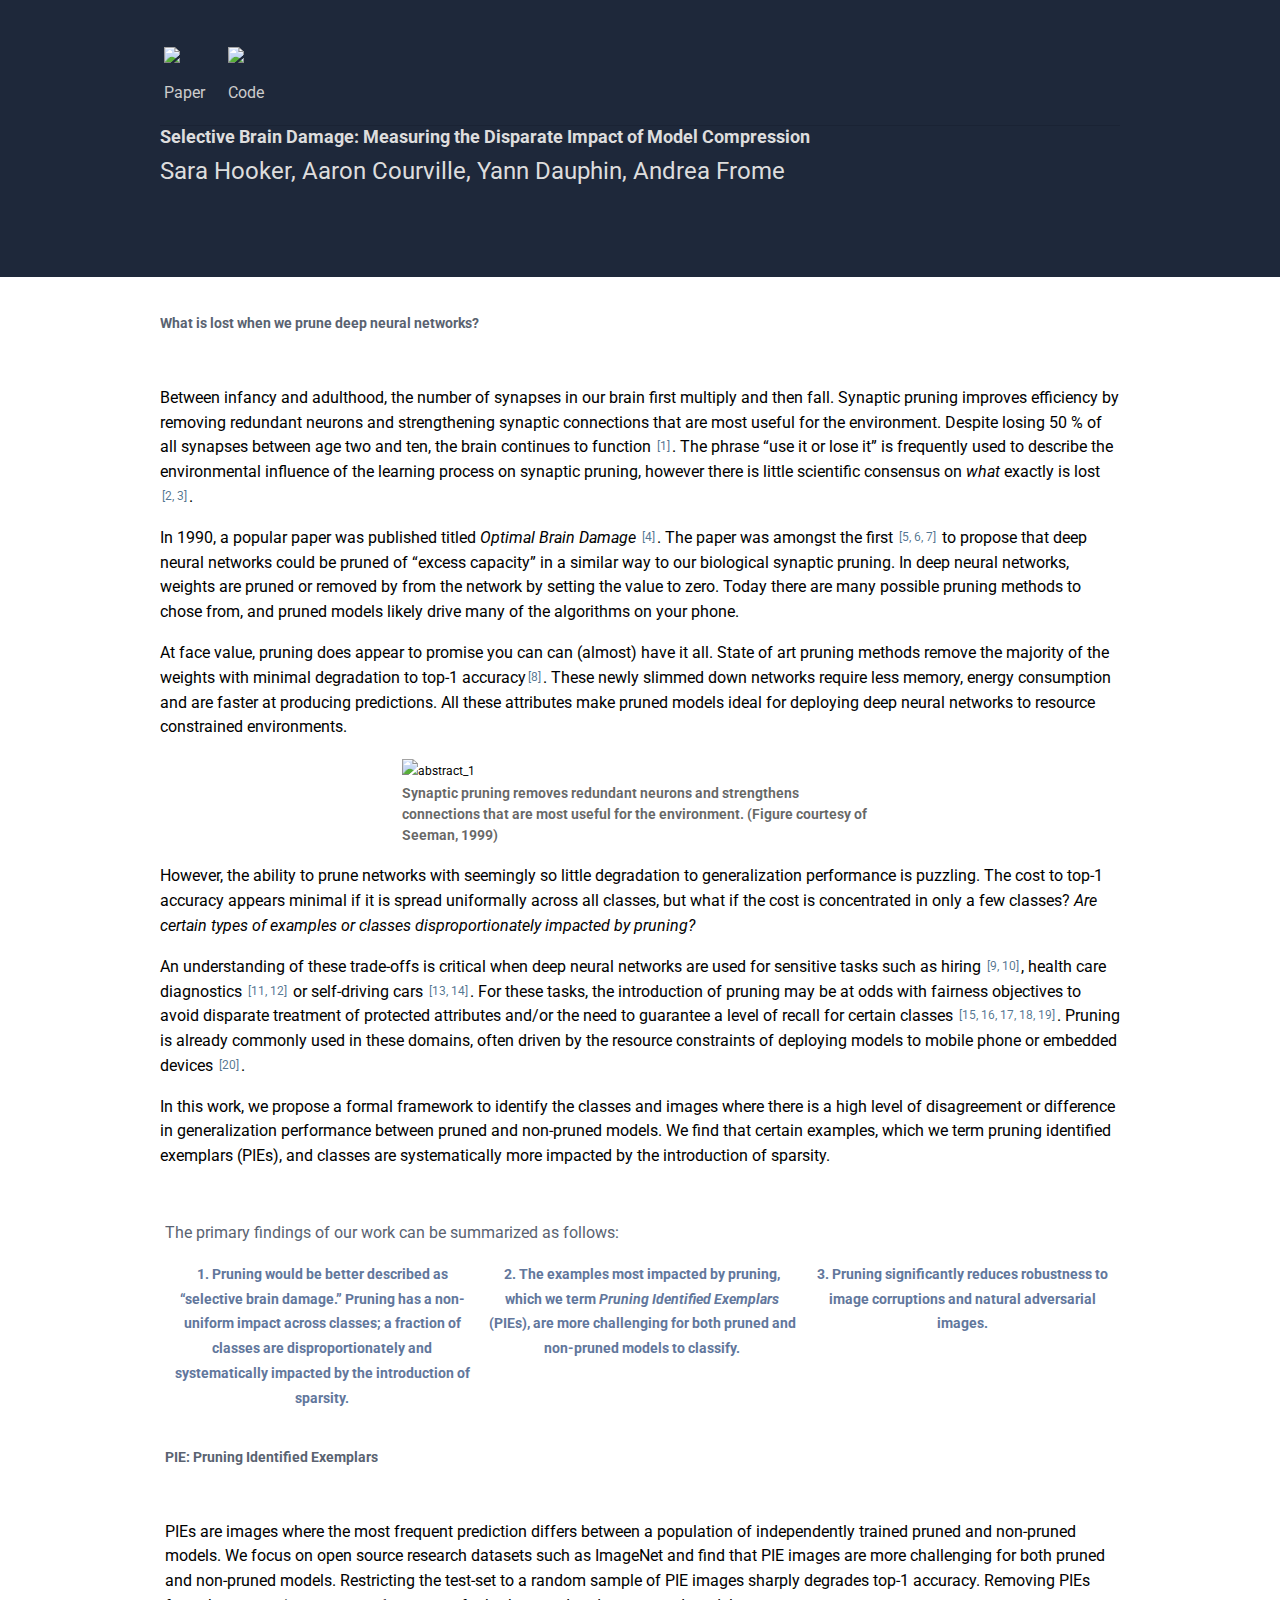
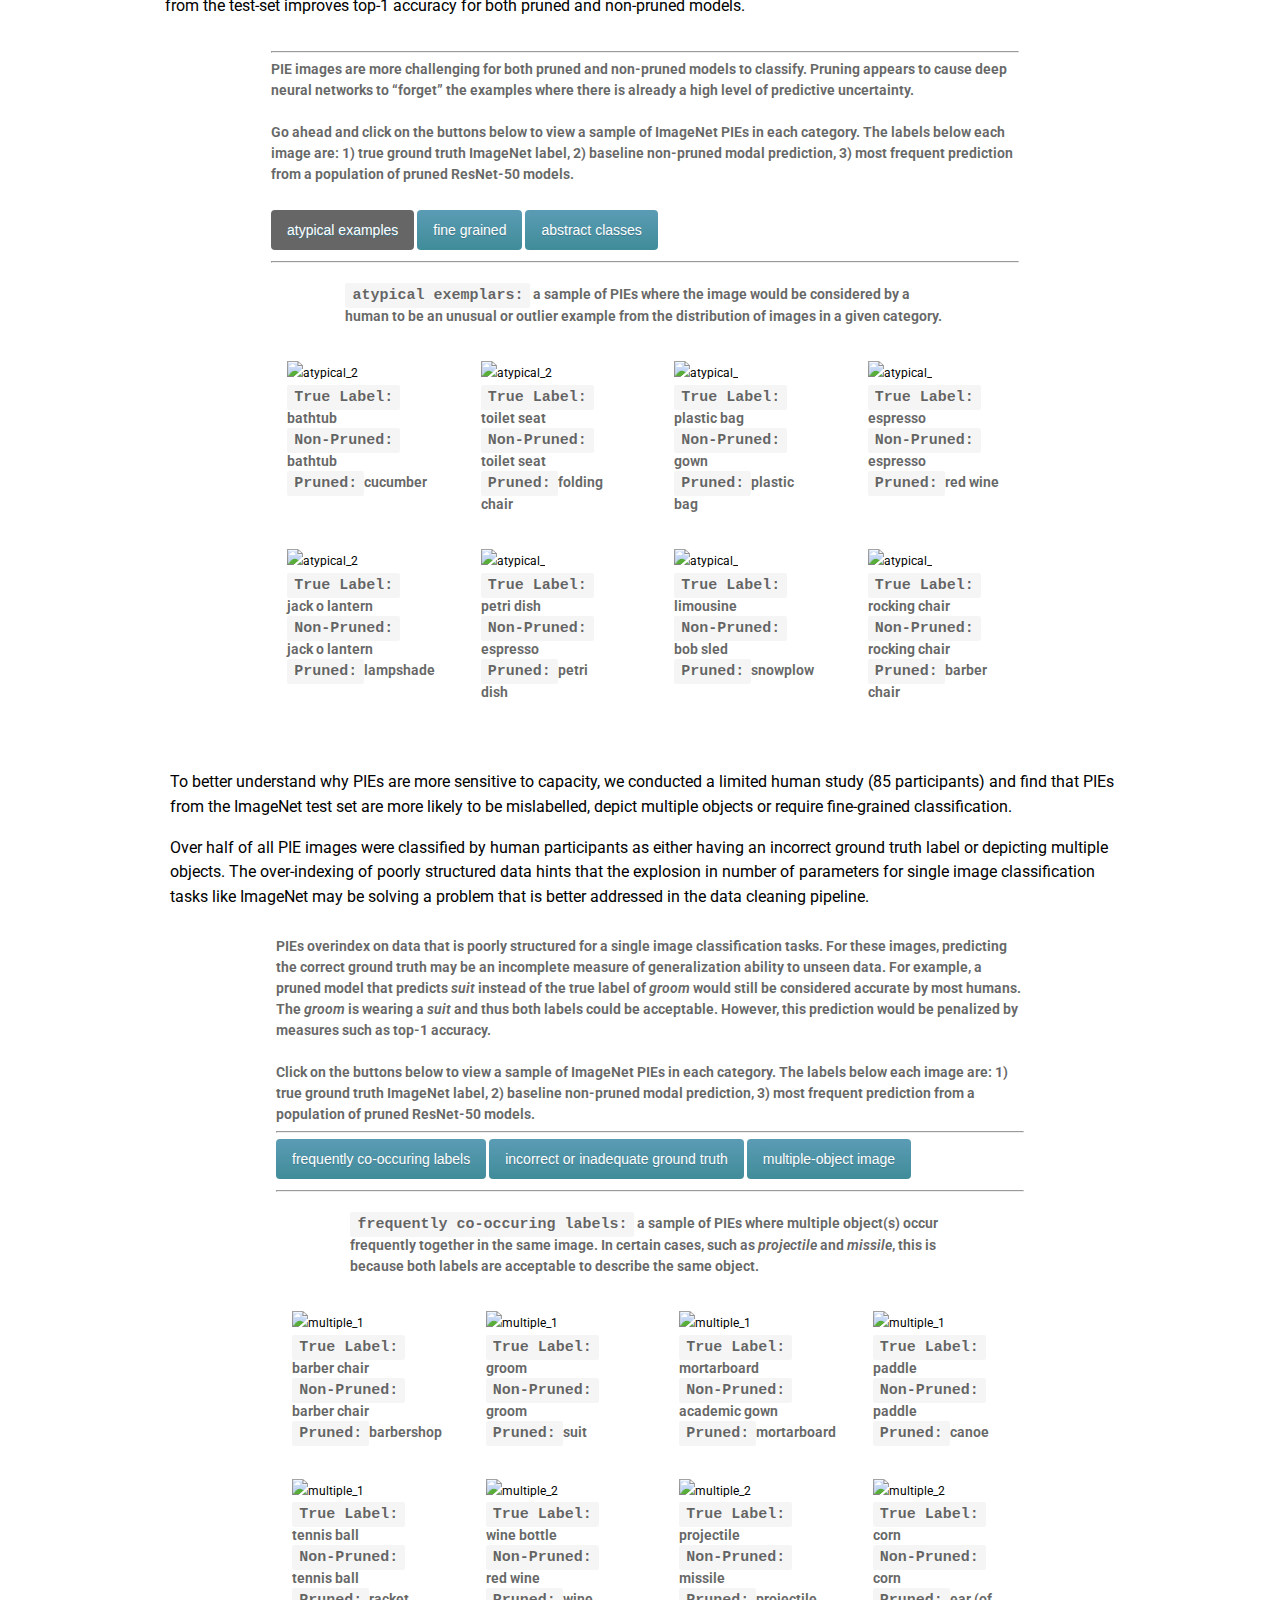
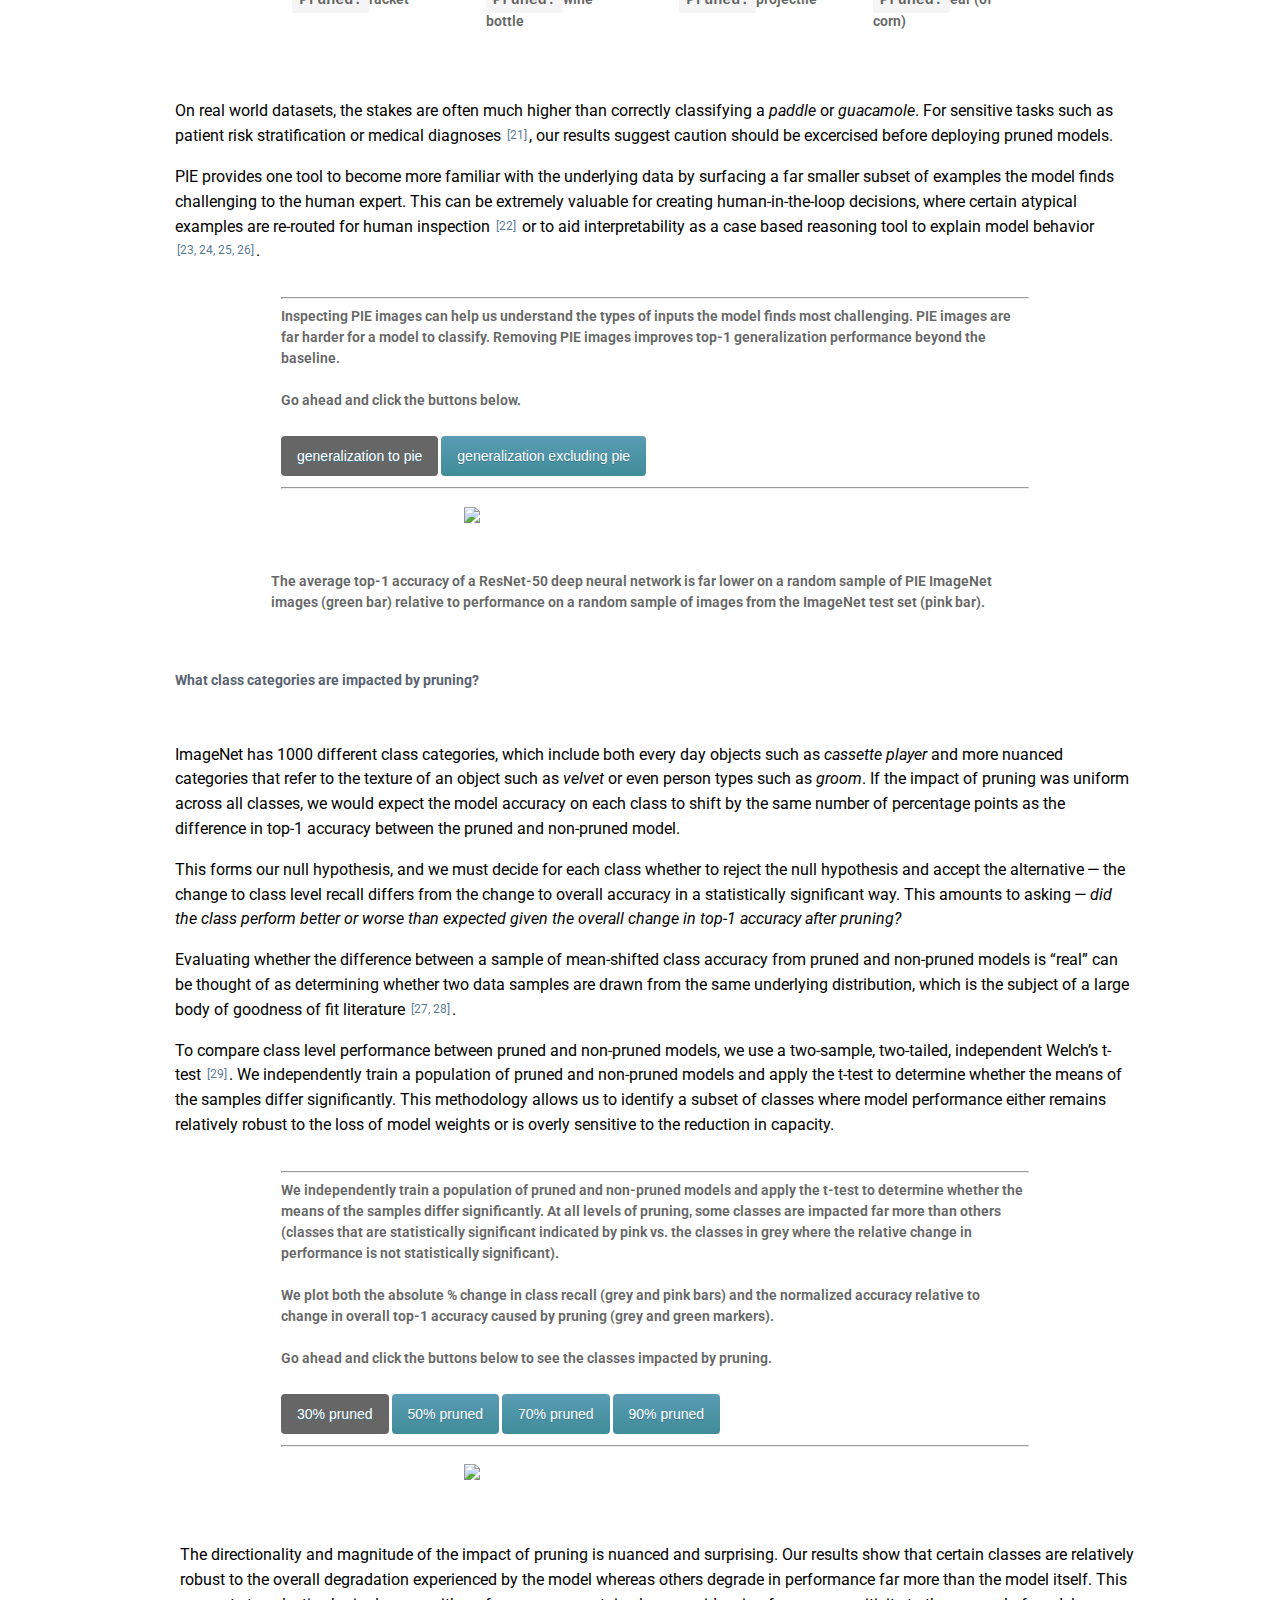
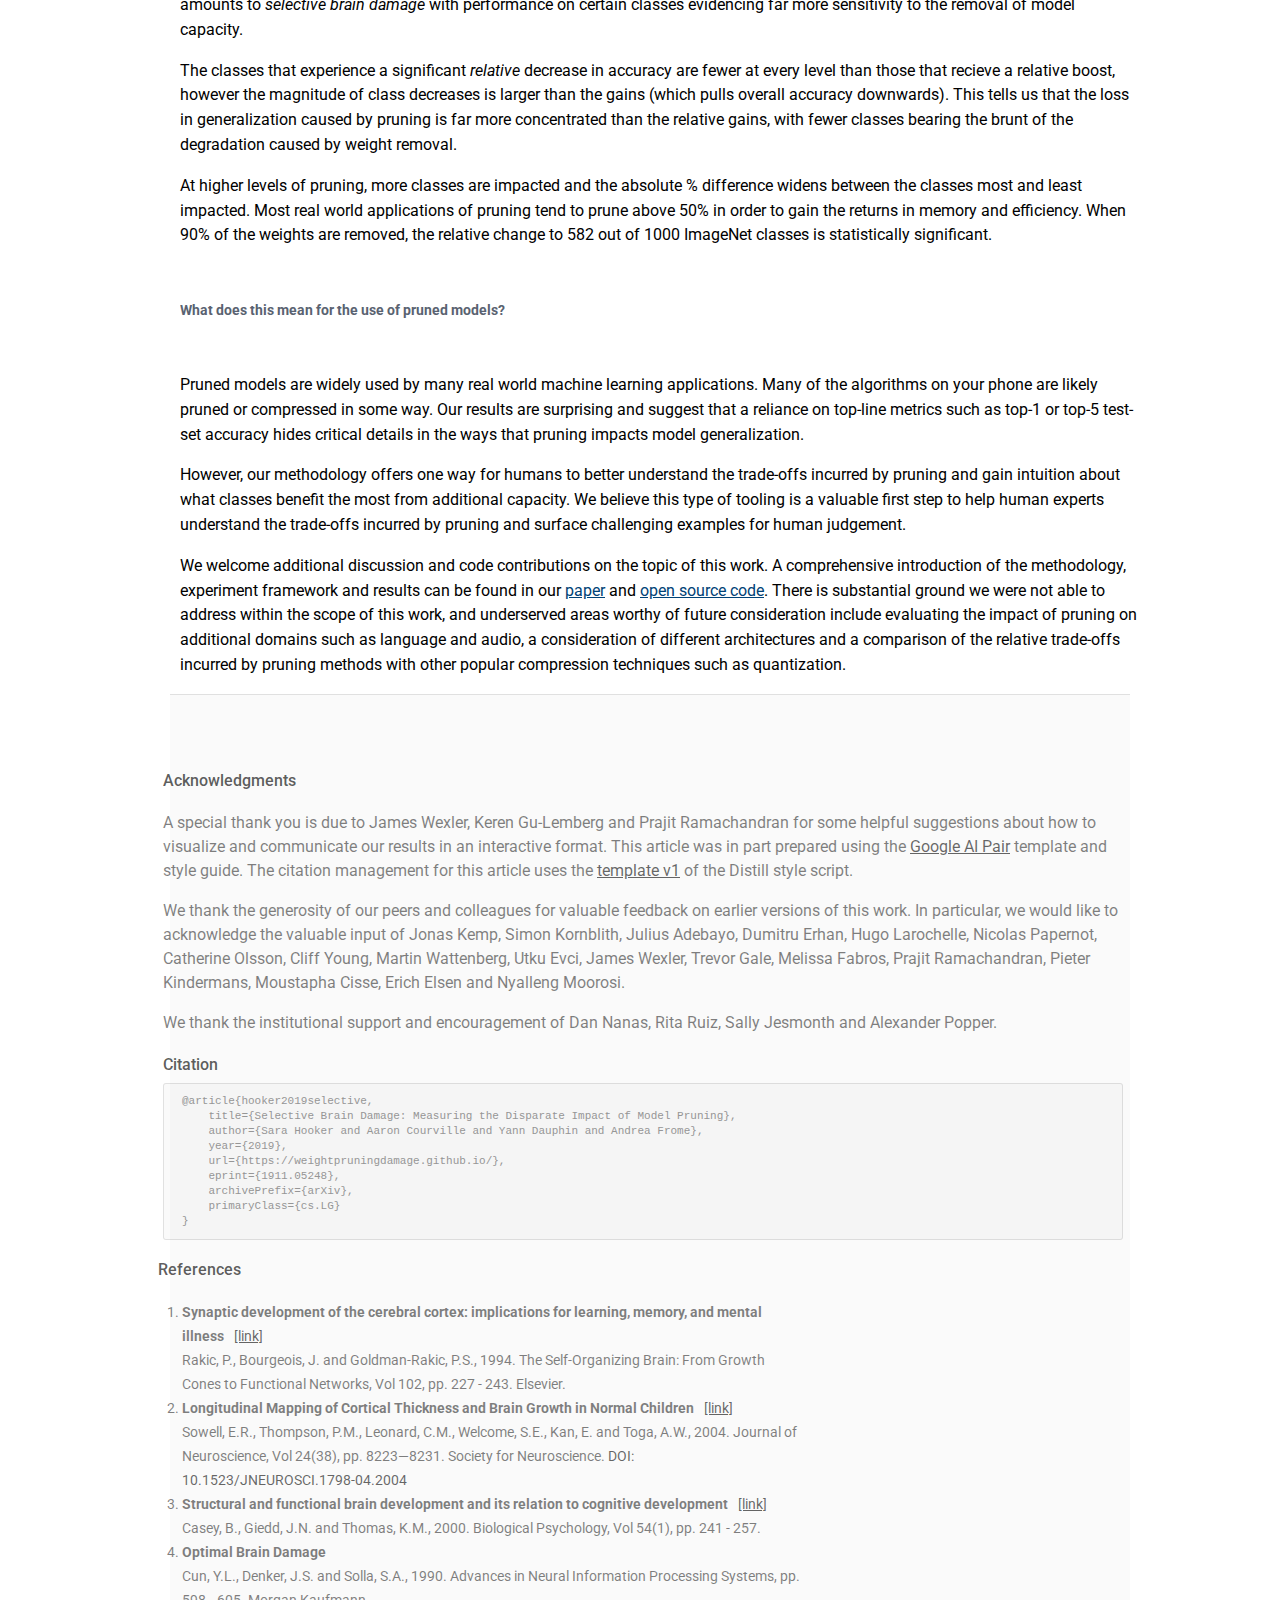
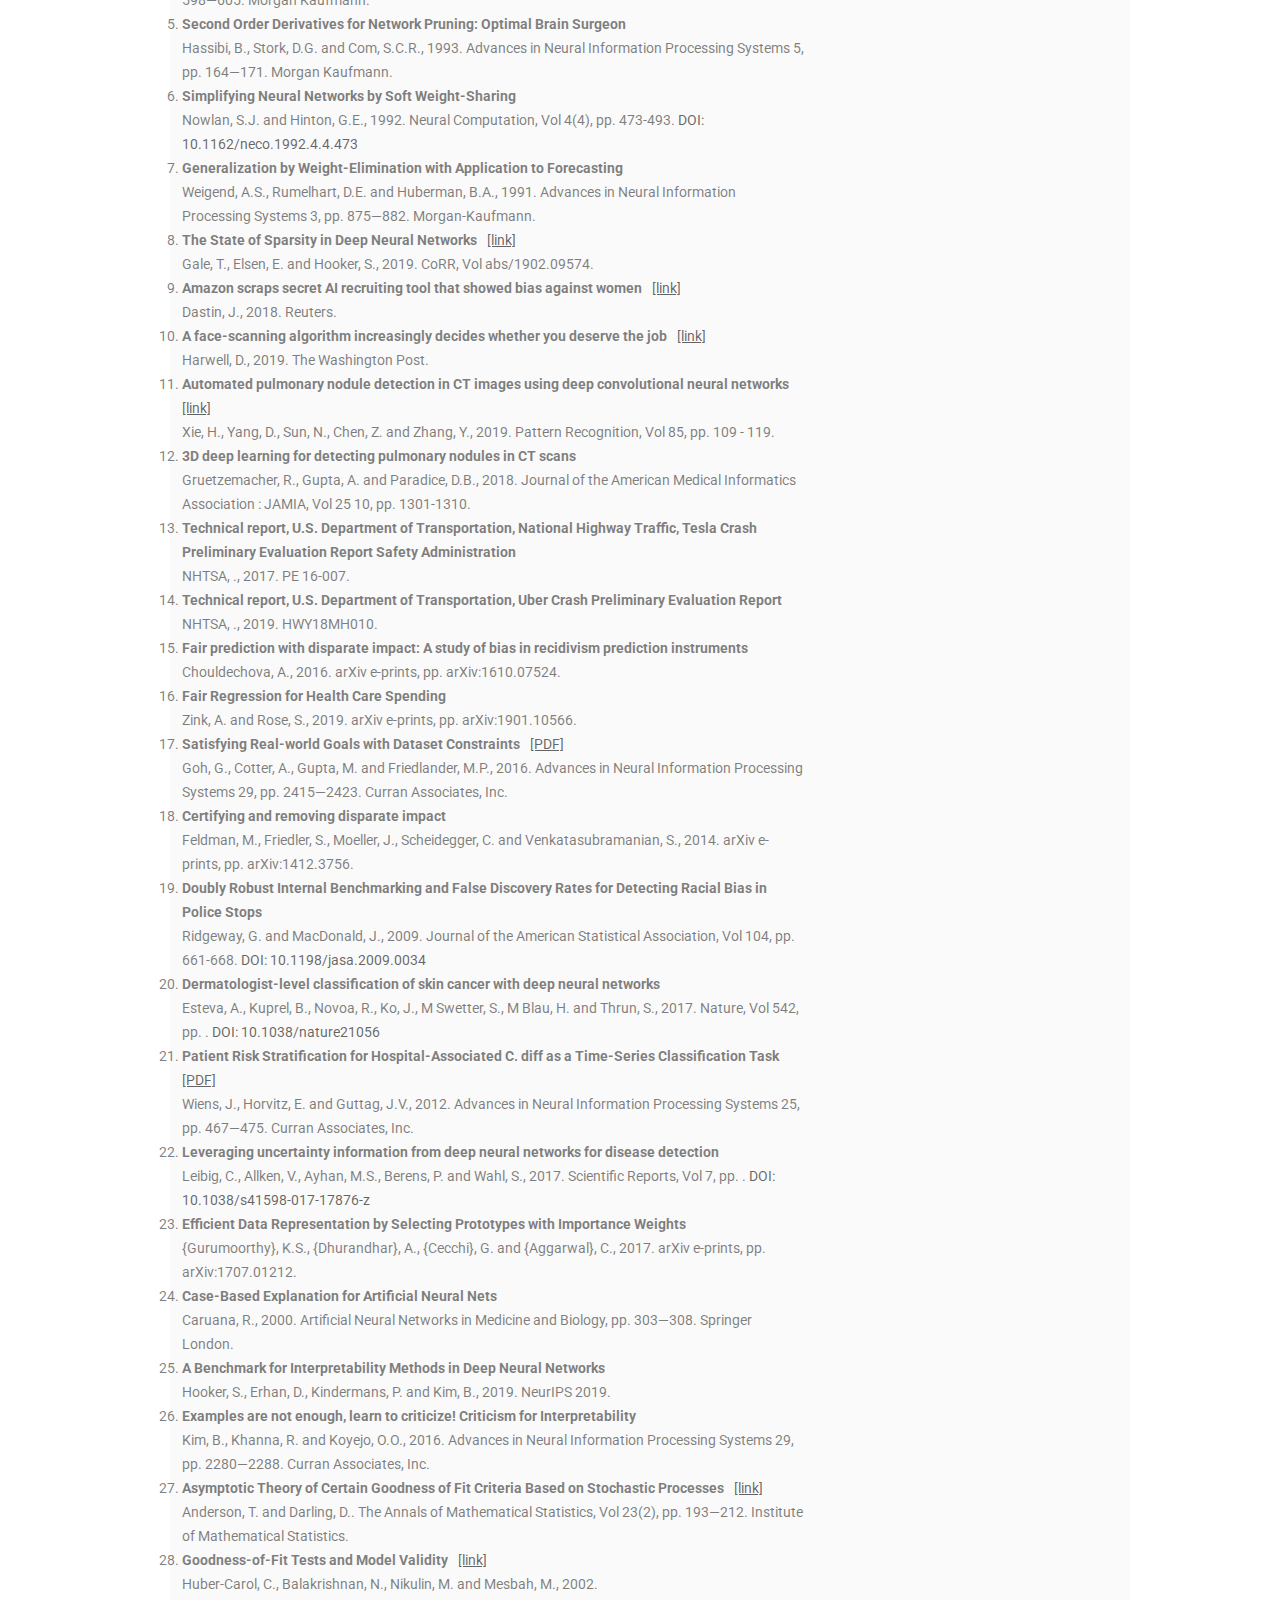
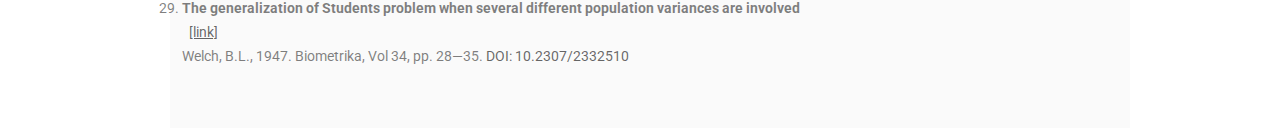
==== index.html @ 68a43b10 "Update index.html" ====
<!doctype html>
<html>
<head>
  <title>PIE: Pruning Identified Exemplars</title> 
  <!-- Twitter Card data -->
  <meta name="twitter:card" value="summary">
  <meta name="twitter:title" content="Selective Brain Damage">
  <meta name="twitter:description" content="What do pruned deep neural networks forget?">
  <meta name="twitter:url" content="https://weightpruningdamage.github.io/">
  <meta name="twitter:image" content="https://cdn.glitch.com/02868eea-fe84-443e-964a-8f04885fa5fa%2Faccuracy_distribution_updated.png?v=1574118491306">
  <meta name="twitter:site" content="@googleai" />
  
  <meta property="og:image:width" content="1920" />
  <meta property="og:image:height" content="1080" />
  <meta property="og:title" content="Selective Brain Damage" />
  <meta property="og:type" content="article" />
  <meta property="og:description" content="What do pruned deep neural networks forget?" />
  <meta property="og:image" content="https://cdn.glitch.com/02868eea-fe84-443e-964a-8f04885fa5fa%2Faccuracy_distribution.png?v=1574118354833" />
  <meta property="og:url" content="https://weightpruningdamage.github.io/" />
  <meta property="og:site_name" content="Deep Neural Network Pruning">
  <meta property="og:locale" content="en_US">
  
  
  <!--  https://scholar.google.com/intl/en/scholar/inclusion.html#indexing -->
  <meta name="citation_title" content="Selective Brain Damage: Measuring the Disparate Impact of Model Pruning">
  <meta name="citation_fulltext_html_url" content="https://weightpruningdamage.github.io/">
   <meta name="citation_pdf_url" content="https://arxiv.org/abs/1911.05248">
  <meta name="citation_doi" content=" 2019arXiv191105248H">
  <meta name="citation_journal_title" content="PIE: Pruning Identified Exemplars">
  <meta name="citation_journal_abbrev" content="PIE: Pruning Identified Exemplars">
  <meta name="citation_fulltext_world_readable" content="">
   <meta name="citation_volume" content="1">
  <meta name="citation_issue" content="1">
  <meta name="citation_author" content="Hooker, Sara">
  <meta name="citation_author_institution" content="Google Brain">
  <meta name="citation_author" content="Courville, Aaron">
  <meta name="citation_author_institution" content="MILA">
  <meta name="citation_author" content="Dauphin, Yann">
  <meta name="citation_author_institution" content="Google Brain">
  <meta name="citation_author" content="Frome, Andrea">
  <meta name="citation_author_institution" content="Google Brain">
  
  <!-- Global site tag (gtag.js) - Google Analytics -->
<script async src="https://www.googletagmanager.com/gtag/js?id=UA-152824096-1"></script>
<script>
  window.dataLayer = window.dataLayer || [];
  function gtag(){dataLayer.push(arguments);}
  gtag('js', new Date());
  gtag('config', 'UA-152824096-1');
</script>

  <!--  https://schema.org/Article -->
  <meta property="description" itemprop="description" content="Measuring the disparate impact of model pruning on classes and individual images.">
  <meta property="article:author" content="Sara Hooker">
  <meta property="article:author" content="Yann Dauphin">
  <meta property="article:author" content="Aaron Courville">
  <meta property="article:author" content="Andrea Frome">
  <link href="https://fonts.googleapis.com/css?family=Roboto:300,400" rel="stylesheet">
  <link rel="stylesheet" href="https://code.getmdl.io/1.3.0/material.indigo-pink.min.css">
  <style>
     body {
      font-family: "Roboto", "Helvetica", sans-serif;
      margin: 0;
      padding: 0;
      display: flex;
      flex-direction: column;
      font-size: 12px;
    }
    html {
      margin: 0;
      padding: 0;
      height: 100%;
    }
    table td {
      font-size: 12px;
      text-align: center;
      outline: 1px solid white;
      padding: 0;
      margin: 0;
    }
    table.inner td {
      padding: 0;
      margin: 0;
      border: 0;
      width: 25%;
    }
    .footer-row {
      height: 15px;
    }
    table.inner tr {
      border: 0;
    }
    table.inner th {
      padding: 8px;
    }
    table th {
      font-size: 11px;
    }
    table {
      border-collapse: collapse;
      border-spacing: 0;
    }
    thead, tbody { display: block; }
    .rotated {
      transform: rotate(90deg);
      transform-origin: left bottom 0;
      margin-top: -111px;
      font-weight: bold;
      font-size: 1.2em;
      padding: 8px;
    }
    #headers {
      z-index: 1000;
      background-color: white;
      height: 65px;
      vertical-align: middle;
      border-bottom: 1px solid #ccc;
      margin-bottom: 10px;
    }
    #headers span {
      background-color: white;
      display: inline-block;
      line-height: 65px;
      font-size: 1.2em;
      font-weight: bold;
      text-align: center;
      text-overflow: ellipsis;
      white-space: nowrap;
    }
    .cover {
      background: #1e283a;
    }
    .cover-container {
      padding-top: 10px;
      padding-bottom: 60px;
    }
    .descriptions_, .description_ {
      padding-top: 20px;
    }
    .cover-container, .descriptions_, .description_ {
      padding-right: 5px;
      padding-left: 5px;
      margin-right: auto;
      margin-left: auto;   
    }
  
    
  
    @media (min-width: 415px) {
      authors .authors-affiliations,
       .base-grid, .imgs-container
      .cover-container, .descriptions_, .description_, .column_portfolio {
        width: 500px;
      }
      .column_portfolio_  .column_portfolio_final .column_portfolio figcaption {
        padding: 0;
        padding-top: 4px;
        word-wrap: break-word;
        word-break: break-word;
      }
    }
    @media (min-width: 768px) {
      authors .authors-affiliations, .imgs-container, 
      .cover-container, .descriptions_, .description_, .column_portfolio {
        width: 650px;
      }
    }
    @media (min-width: 992px) {
      authors .authors-affiliations, .imgs-container, 
      .cover-container, .descriptions_, .description_, .column_portfolio  {
        width: 770px;
      }
    }
    @media (min-width: 1200px) {
      authors .authors-affiliations, .imgs-container, 
      .cover-container, .descriptions_, .description_, .column_portfolio {
        width: 970px;
      }
    }
    .cover h1 {
      font-family: "Roboto", "Gotham A", "Gotham B";
      letter-spacing: 0.05em;
      font-size: 63px;
      font-weight: 700;
      margin-bottom: 0.5em;
      text-transform: uppercase;
    }
    .cover h3 {
      font-size: 30px;
      letter-spacing: 0.05em;
      font-weight: 500;
    }
    .descriptions_ h3 {
      color: #313b4e;
      opacity: .8;
    }
    
    .descriptions_ p {
      color: #313b4e;
      opacity: .8;
      font-size: 16px;
    }
    .cover {
      color: #ddd;
    }
    
    .authors {
      margin-top: -40px;
      overflow: hidden;
    border-top: 1px solid rgba(0, 0, 0, 0.1);
    font-size: 1.5rem;
    line-height: 1.8em;
    padding: 1.5rem 0;
    min-height: 1.8em;
    }
    
    .subtitle {
      margin-top: -20px;
    }
    .icons {
      margin-top: 30px;
      padding-left: 4px;
    }
    .icons a {
      display: inline-block;
      font-size: 16px;
      color: #ccc;
      text-decoration: none;
    }
    .paper-icon {
      display: inline-block;
    }
    .paper-icon a {
      line-height: 35px;
      vertical-align: top;
    }
    .paper-icon:hover a {
      cursor: pointer;
      text-decoration: underline;
    }
    .description_ p {
      width: 100%;
      font-size: 16px;
    }
    .description_ img {
      vertical-align: middle;
      width: 100%;
    }
    .imgs-container {
      display: table-row;
    }
    .img-container {
      color: #62779c;
      text-align: center;
      font-weight: bold;
      font-size: 14px;
      padding-right: 6px;
      display: table-cell;
      width: 33%;
    }
    #headers.fixed-header {
      position: fixed;
      top: 0;
    }
    #table-container.fixed-header {
      margin-top: 106px;
    }
    .image-label {
      font-size: 15px;
      text-align: left;
      padding-bottom: 4px;
      padding-top: 6px;
      padding-left: 2px;
      font-weight: normal;
    }
    .img-times-selector-container {
      margin-left: -80px;
      margin-top: -45px;
      font-size: 18px;
      font-weight: bold;
      text-align: center;
     }
    .img-times-selector {
      width: 175px;
    }
    #table {
      margin-top: 0px;
      width: 100%;
    }
    
* {
  box-sizing: border-box;
}
/* Center website */
.row {
  margin: 8px -16px;
}
/* Add padding BETWEEN each column (if you want) */
.row,
.row > .column_portfolio {
  padding: 3px;
}
/* Create three equal columns that floats next to each other */
.column_portfolio {
  float: left;
  width: 33.33%;
  display: none; /* Hide columns by default */
}
    
.column_portfolio_  .column_portfolio .column_portfoliofinal figcaption {
      padding: 4px 8px;
     word-wrap: break-all;
      word-break: break-all;
  }
    
/* Create three equal columns that floats next to each other */
.column_portfolio_ {
  float: left;
  width: 25.00%;
  display: none; /* Hide columns by default */
}
    
.column_portfoliofinal {
  float: left;
  width: 100.00%;
  display: none; /* Hide columns by default */
}
    
.column_portfoliofinalfinal {
  float: left;
  width: 25.00%;
  display: none; /* Hide columns by default */
}
.column_header {
  float: left;
  width: 100.00%;
  display: none; /* Hide columns by default */
}
    
.column_header_ {
  float: left;
  width: 100.00%;
  display: none; /* Hide columns by default */
}
    
.column_headerfinal {
  float: left;
  width: 100.00%;
  display: none; /* Hide columns by default */
}
    
.column_headerfinalfinal {
  float: left;
  width: 100.00%;
  display: none; /* Hide columns by default */
}
  
    
.column_two_fig {
  float: left;
  width: 50.00%;
  display: none; /* Hide columns by default */
}
/* Clear floats after rows */
.row:after {
  content: "";
  display: table;
  clear: both;
}
/* Content */
.content {
  background-color: white;
  padding: 10px;
  width: 80%;
  margin-left: auto;
  margin-right: auto;
}
	  
.content_reduced {
  background-color: white;
  padding: 10px;
  width: 70%;
  margin-left: auto;
  margin-right: auto;
}
    
.content_reduced_slightly {
  background-color: white;
  padding: 2px;
  width: 50%;
  margin-left: auto;
  margin-right: auto;
}
    
.content_resized {
  background-color: white;
  padding: 2px;
  width: 50%;
  margin-left: auto;
  margin-right: auto;
}
/* The "show" class is added to the filtered elements */
.show {
  display: block;
}
/* Style the buttons */
.btn {
  border: none;
  border-radius: 4px;
  outline: none;
  padding: 12px 16px;
  font-size: 14px;
  background-color:#599bb3;
  color:#ffffff;
  background:linear-gradient(to bottom, #599bb3 5%, #408c99 100%);
  text-shadow:0px 1px 0px #3d768a;
  margin-right: auto;
  margin-left: auto;  
   margin-bottom:5px;
  cursor:pointer;
}
/* Add a grey background color on mouse-over */
.btn:hover {
  background-color: #ddd;
}
/* Add a dark background color to the active button */
.btn.active_1, .btn.active_2, .btn.active_3, .btn.active_4, .btn:target
{ background:linear-gradient(to right, #666 3%, #666  100%);
  color: white;
  cursor:none;
}
    
figcaption,
.figcaption {
  color: rgba(0, 0, 0, 0.6);
  font-size: 14px;
   font-weight: bold;
  line-height: 1.5em;
}
    
figcaption a {
  color: rgba(0, 0, 0, 0.6);
}
figcaption b,
figcaption .strong_, {
  font-weight: bold;
  font-size: 14px;
  color: #180A3E;
}
    
</style>
</head>
<body>
  <div id="scroll-container">
    <div class="cover">
      <div class="cover-container">
        <div class="icons">
          <div class="paper-icon">
            <a href="https://arxiv.org/abs/1911.05248">
              <img src="https://cdn.glitch.com/a08d19a0-dea5-4f06-9627-caa859e2d931%2Fpaper_icon.png?v=1572561063939" style="width: 100px"/><br>Paper
            </a>
          </div>
          <div class="paper-icon" style="margin-left: 20px">
            <a href="https://github.com/google-research/google-research/tree/master/pruning_identified_exemplars">
              <img src="https://cdn.glitch.com/a08d19a0-dea5-4f06-9627-caa859e2d931%2Fcode_icon.png?v=1572562103868" style="width: 100px"/><br>Code
            </a>
          </div>    
        </div>
        <div class="title"><h2>Selective Brain Damage: Measuring the Disparate Impact of Model Compression</h2></div>
        <div class="authors">Sara Hooker, Aaron Courville, Yann Dauphin, Andrea Frome</div>
      <div class="institutions"></div>
       </div>
    </div>
      <div class="descriptions_">
         <h3>What is lost when we prune deep neural networks?</h3>
        </div>
         <div class="description_">
          <p>Between infancy and adulthood, the number of synapses in our brain first multiply and then fall. 
            Synaptic pruning improves efficiency by removing redundant neurons and strengthening synaptic connections 
            that are most useful for the environment.  
            Despite losing 50 % of all synapses between age two and ten, the brain continues to function <dt-cite key="RAKI1994"></dt-cite>.
            The phrase "use it or lose it" is frequently used to describe the environmental influence of the learning process
            on synaptic  pruning,
            however there is little scientific 
            consensus on <em>what</em> exactly is lost <dt-cite key="Sowell8223,CASEY2000241"></dt-cite>.</p>
            
           <p>In 1990, a popular paper was published titled <i>Optimal Brain Damage</i> 
              <dt-cite key="Cun90optimalbrain"></dt-cite>. 
              The paper was amongst the first  <dt-cite key="Hassibi93secondorder,1992_nowlan_hinton,NIPS1990_Andreas_weight_elimination"></dt-cite> to propose that deep neural networks could be pruned of "excess capacity" in a similar way 
              to our biological synaptic pruning. In deep neural networks, weights are pruned or removed by 
              from the network by setting the value to zero.
              Today there are many possible pruning methods to chose from, and pruned models likely drive many of the algorithms on your phone.</p>
	   
             <p>  At face value, pruning does appear to promise you can can (almost) have it all. 
               State of art pruning methods remove the 
               majority of the weights with minimal degradation to top-1 accuracy<dt-cite key="tgale_shooker_2019"></dt-cite>.
              These newly slimmed down networks require less memory, energy consumption 
               and are faster at producing predictions. 
               All these attributes make pruned models ideal for deploying deep neural networks to resource constrained environments.</p>
                 <div class="content_reduced_slightly">
     <img src="https://cdn.glitch.com/f1ebd1ee-d1ac-4538-8ad5-0034e332e4ae%2Fsynaptic_pruning_image.png?v=1574277111414" alt="abstract_1" style="width:100%">
      <div class="figcaption">
         <strong_>Synaptic pruning removes redundant neurons and strengthens connections that are most useful for the environment. (Figure courtesy of Seeman, 1999)</strong_><br>
       </div>
             </div>  
		 
		 <p> However, the ability to prune networks with seemingly so little degradation to generalization performance is puzzling. The cost
              to top-1 accuracy appears minimal 
              if it is spread uniformally across all classes, but what if the cost is 
              concentrated in only a few classes? 
              <i>Are certain types of examples or classes disproportionately impacted by 
                pruning?</i></p>
            <p> An understanding of these trade-offs is critical when deep neural networks are used for sensitive tasks such 
              as hiring <dt-cite key="Dastin_2018,Harwell_2019"></dt-cite>, health care diagnostics <dt-cite key="2019Hongtao,Gruetzemacher20183DDL"></dt-cite> or self-driving cars <dt-cite key="2017Telsa,2019Uber"></dt-cite>. For these tasks, the introduction of pruning may be at odds with fairness objectives 
              to avoid disparate treatment of protected attributes and/or the need to guarantee a level of recall for certain classes <dt-cite key="2016fair_prediction,2019arXiv190110566Z,NIPS2016_6316,2014certifying_removing_disparate_impact,false_discovery_rates"></dt-cite>. 
              Pruning is already commonly used in these domains, often driven by the resource constraints of deploying models to mobile phone or embedded devices <dt-cite key="2017Andre"></dt-cite>. </p>
       <p> In this work, we propose a formal framework to identify the classes and images where there is a high level of disagreement or difference in
              generalization performance between pruned and non-pruned models.  We find that certain examples, which we term pruning identified exemplars (PIEs), 
              and classes are systematically more impacted by the introduction of sparsity. </p>
  <div>
           
           <div class="imgs-container">
        
            <div class="descriptions_">
              <p> The primary findings of our work can be summarized as follows: </p>

          <div class="img-container">1. Pruning would be better described as "selective brain damage." Pruning has a non-uniform impact across classes; a fraction of classes are disproportionately and systematically impacted by the introduction of sparsity.</div>
           <div class="img-container">2. The examples most impacted by pruning, which we term <i>Pruning Identified Exemplars</i> (PIEs), are more challenging for both pruned and non-pruned models to classify.</div>
          <div class="img-container">3. Pruning significantly reduces robustness to image corruptions and natural adversarial images.</div>
      </div>
     </div>
   
   <div class="descriptions_">
  <h3>PIE: Pruning Identified Exemplars</h3>
     </div>
   <div class="description_">
     
        <p> PIEs are images where the most frequent prediction differs between a population of independently trained pruned and non-pruned models. We focus on open source research datasets such as ImageNet and find that PIE images are more challenging for both pruned and non-pruned models.
       Restricting the test-set to a random sample of PIE images sharply degrades top-1 accuracy.
     Removing PIEs from the test-set improves top-1 accuracy for both pruned and non-pruned models.  </p>
 
      <div class="content">
  <hr>
     <div class="figcaption">
         <strong_>PIE images are more challenging for both pruned and non-pruned models to classify.
           Pruning appears to cause deep neural networks to "forget" the examples where there is already a high level of predictive uncertainty.
           <br><br>
           Go ahead and click on the buttons below to view a sample of ImageNet PIEs in each category. 
      The labels below each image are: 1) true ground truth ImageNet label, 2) baseline non-pruned 
           modal prediction, 3)  most frequent prediction from a population of pruned ResNet-50 models.</strong_>
  </div>
<br>
<div id="myBtnContainer">
  <button class="btn active_1" onclick="filterSelection('atypical')"> atypical examples</button>
  <button class="btn" onclick="filterSelection('fine')"> fine grained</button>
    <button class="btn" onclick="filterSelection('abstract')"> abstract classes</button>
<hr>
</div>

<!-- Portfolio Gallery Grid -->
      
<div class="row">
  <div class="column_header_ abstract">
     <div class="figcaption">  
       <code>abstract exemplars:</code>a sample of PIEs where the class object is in an abstract form, such as a painting, drawing or rendering
        using a different material.
    </div>
    </div>
    <div class="column_header_ fine">
    <div class="content">
       <div class="figcaption">  
      <code>fine grained:</code> a sample of PIEs where the image depicts an object that is semantically close to 
      various other classes present the data set (e.g.,
      rock crab and fiddler crab, cuirass and breastplate).
    </div>
      </div>
  </div>
  
  <div class="column_header_ atypical">
    <div class="content">
    <div class="figcaption">  
      <code>atypical exemplars:</code> a sample of PIEs where the image would be considered by a human to be an unusual 
      or outlier example from the distribution of images in a given category.
       </div> 
    </div>
  </div>
    <!-- END GRID -->
</div>
  
<div class="row">
  <div class="column_portfolio_ abstract">
    <div class="content">
     <img src="https://cdn.glitch.com/a08d19a0-dea5-4f06-9627-caa859e2d931%2F38_toilet_tissue_bath_towel_great_white_shark.png?v=1573469368618" alt="abstract_1" style="width:100%">
      <div class="figcaption">
        <code>True Label:</code>
        <strong_>toilet tissue</strong_><br>
        <code>Non-Pruned:</code><strong_>bath towel</strong_><br>
        <code>Pruned:</code><br><strong_>great white shark</strong_>
         </div>
    </div>
  </div>
  <div class="column_portfolio_ abstract">
    <div class="content">
    <img src="https://cdn.glitch.com/a08d19a0-dea5-4f06-9627-caa859e2d931%2F29_cauliflower_cauliflower_artichoke.png?v=1573469365213" alt="abstract_1" style="width:100%">
       <div class="figcaption">
         <code>True Label:</code>
         <strong_>cauliflower</strong_><br>
         <code>Non-Pruned:</code>
         <strong_>cauliflower</strong_><br>
         <code>Pruned:</code><strong_>artichoke</strong_><br>
       </div>
    </div>
  </div>
  <div class="column_portfolio_ abstract">
    <div class="content">
      <img src="https://cdn.glitch.com/a08d19a0-dea5-4f06-9627-caa859e2d931%2F172_sombrero_cowboy_hat_dough.png?v=1573469378538" alt="abstract_1" style="width:100%">
  <div class="figcaption">
         <code>True Label:</code>
         <strong_>sombrero</strong_><br>
         <code>Non-Pruned:</code>
         <strong_>cowboy hat</strong_><br>
         <code>Pruned:</code><strong_>dough</strong_><br>
       </div>
    </div>
  </div>
  
    
  <div class="column_portfolio_ abstract">
    <div class="content">
      <img src="https://cdn.glitch.com/a08d19a0-dea5-4f06-9627-caa859e2d931%2Fbottle.png?v=1573664743810" alt="abstract_1" style="width:100%">
      <div class="figcaption">  
      <code>True Label:</code>
         <strong_>pop bottle</strong_><br>
         <code>Non-Pruned:</code>
         <strong_>restaurant</strong_><br>
         <code>Pruned:</code><strong_>barber shop</strong_><br>
       </div>
    </div>
  </div>

  
    <div class="column_portfolio_ atypical">
    <div class="content">
      <img src="https://cdn.glitch.com/a08d19a0-dea5-4f06-9627-caa859e2d931%2Fdownload_37.png?v=1573258964605" alt="atypical_2" style="width:100%">
        <div class="figcaption">
      <code>True Label:</code>
         <strong_>bathtub</strong_><br>
         <code>Non-Pruned:</code>
         <strong_>bathtub</strong_><br>
         <code>Pruned:</code><strong_>cucumber</strong_><br>
       </div>
    </div>
  </div>
  <div class="column_portfolio_ atypical">
    <div class="content">
      <img src="https://cdn.glitch.com/a08d19a0-dea5-4f06-9627-caa859e2d931%2Ftoilet_seat.png?v=1573507521082" alt="atypical_2" style="width:100%">
       <div class="figcaption">
      <code>True Label:</code>
         <strong_>toilet seat</strong_><br>
         <code>Non-Pruned:</code>
         <strong_>toilet seat</strong_><br>
         <code>Pruned:</code><strong_>folding chair</strong_><br>
       </div>
    </div>
  </div>
  
   
    <div class="column_portfolio_ atypical">
    <div class="content">
      <img src="https://cdn.glitch.com/a08d19a0-dea5-4f06-9627-caa859e2d931%2Fplastic_bag.png?v=1573663557120" alt="atypical_" style="width:100%">
         <div class="figcaption">  
      <code>True Label:</code>
         <strong_>plastic bag</strong_><br>
         <code>Non-Pruned:</code>
         <strong_>gown</strong_><br>
         <code>Pruned:</code><strong_>plastic bag</strong_><br>
       </div>
    </div>
  </div>

      
    <div class="column_portfolio_ atypical">
    <div class="content">
      <img src="https://cdn.glitch.com/a08d19a0-dea5-4f06-9627-caa859e2d931%2Fdownload_36.png?v=1573258948893" alt="atypical_" style="width:100%">
    <div class="figcaption">
      <code>True Label:</code>
         <strong_>espresso</strong_><br>
         <code>Non-Pruned:</code>
         <strong_>espresso</strong_><br>
         <code>Pruned:</code><strong_>red wine</strong_><br>
       </div>
    </div>
  </div>
  
 <div class="column_portfolio_ fine">
    <div class="content">
      <img src="https://cdn.glitch.com/a08d19a0-dea5-4f06-9627-caa859e2d931%2F94_coffeepot_espresso_maker_coffeepot.png?v=1573496269717" alt="fine_1" style="width:100%">
      <div class="figcaption">
      <code>True Label:</code>
         <strong_>coffeepot</strong_><br>
         <code>Non-Pruned:</code>
         <strong_>espresso maker</strong_><br>
         <code>Pruned:</code><strong_>coffeepot</strong_><br>
       </div>
    </div>
  </div>
 <div class="column_portfolio_ fine">
    <div class="content">
      <img src="https://cdn.glitch.com/a08d19a0-dea5-4f06-9627-caa859e2d931%2Fcuirass.png?v=1573665382329" alt="fine_1" style="width:100%">
        <div class="figcaption">  
      <code>True Label:</code>
         <strong_>cuirass</strong_><br>
         <code>Non-Pruned:</code>
         <strong_>breastplate</strong_><br>
         <code>Pruned:</code><strong_>cuirass</strong_><br>
       </div>
    </div>
  </div>
      
  <div class="column_portfolio_ fine">
    <div class="content">
      <img src="https://cdn.glitch.com/a08d19a0-dea5-4f06-9627-caa859e2d931%2Fcrib.png?v=1573508689310" alt="fine_1" style="width:100%">
      <div class="figcaption">  
      <code>True Label:</code>
         <strong_>cradle</strong_><br>
         <code>Non-Pruned:</code>
         <strong_>bassinet</strong_><br>
         <code>Pruned:</code><strong_>cradle</strong_><br>
       </div>
    </div>
  </div>

  <div class="column_portfolio_ fine">
    <div class="content">
      <img src="https://cdn.glitch.com/a08d19a0-dea5-4f06-9627-caa859e2d931%2F224_valley_valley_alp.png?v=1573506053550" alt="fine_1" style="width:100%">
     <div class="figcaption">
      <code>True Label:</code>
         <strong_>valley</strong_><br>
         <code>Non-Pruned:</code>
         <strong_>valley</strong_><br>
         <code>Pruned:</code><strong_>alp</strong_><br>
       </div>
    </div>
  </div>

<!-- END GRID -->
</div>
  
<div class="row">
  <div class="column_portfolio_ abstract">
    <div class="content">
      <img src="https://cdn.glitch.com/a08d19a0-dea5-4f06-9627-caa859e2d931%2Fdownload_5.png?v=1573258926064" alt="abstract_2" style="width:100%">
         <div class="figcaption">
      <code>True Label:</code>
         <strong_>cloak</strong_><br>
         <code>Non-Pruned:</code>
         <strong_>gas mask</strong_><br>
         <code>Pruned:</code><strong_>breast plate</strong_><br>
       </div>
    </div>
       </div>
  <div class="column_portfolio_ abstract">
    <div class="content">
      <img src="https://cdn.glitch.com/a08d19a0-dea5-4f06-9627-caa859e2d931%2Fgas_pump.png?v=1573483180759" alt="abstract_2" style="width:100%">
        <div class="figcaption">
      <code>True Label:</code>
         <strong_>gas pump</strong_><br>
         <code>Non-Pruned:</code>
         <strong_>gas pump</strong_><br>
         <code>Pruned:</code><strong_>traffic light</strong_><br>
       </div>
    </div>
  </div>
   <div class="column_portfolio_ abstract">
    <div class="content">
      <img src="https://cdn.glitch.com/a08d19a0-dea5-4f06-9627-caa859e2d931%2Fmaze_maze.png?v=1573664345071" alt="abstract_1" style="width:100%">
          <div class="figcaption">  
      <code>True Label:</code>
         <strong_>maze</strong_><br>
         <code>Non-Pruned:</code>
         <strong_>maze</strong_><br>
         <code>Pruned:</code><strong_>crossword puzzle</strong_><br>
       </div>
    </div>
  </div>
  
  <div class="column_portfolio_ abstract">
    <div class="content">
      <img src="https://cdn.glitch.com/a08d19a0-dea5-4f06-9627-caa859e2d931%2Fbeer_bottle.png?v=1573670223987" alt="abstract_1" style="width:100%">
            <div class="figcaption">  
      <code>True Label:</code>
         <strong_>beer bottle</strong_><br>
         <code>Non-Pruned:</code>
         <strong_>beer bottle</strong_><br>
         <code>Pruned:</code><strong_>sunscreen</strong_><br>
       </div>
    </div>
  </div>

  <div class="column_portfolio_ atypical">
    <div class="content">
      <img src="https://cdn.glitch.com/a08d19a0-dea5-4f06-9627-caa859e2d931%2F174_jack_o_lantern_jack_o_lantern_lampshade.png?v=1573494821118" alt="atypical_2" style="width:100%">
          <div class="figcaption">
      <code>True Label:</code>
         <strong_>jack o lantern</strong_><br>
         <code>Non-Pruned:</code>
         <strong_>jack o lantern</strong_><br>
         <code>Pruned:</code><strong_>lampshade</strong_><br>
       </div>
    </div>
  </div>

      
   <div class="column_portfolio_ atypical">
    <div class="content">
      <img src="https://cdn.glitch.com/a08d19a0-dea5-4f06-9627-caa859e2d931%2Fdownload_100.png?v=1573258953383" alt="atypical_" style="width:100%">
        <div class="figcaption">
      <code>True Label:</code>
         <strong_>petri dish</strong_><br>
         <code>Non-Pruned:</code>
         <strong_>espresso</strong_><br>
         <code>Pruned:</code><strong_>petri dish</strong_><br>
       </div>
    </div>
  </div>
    <div class="column_portfolio_ atypical">
    <div class="content">
      <img src="https://cdn.glitch.com/a08d19a0-dea5-4f06-9627-caa859e2d931%2Flimo_snow.png?v=1573664910123" alt="atypical_" style="width:100%">
      <div class="figcaption">  
      <code>True Label:</code>
         <strong_>limousine</strong_><br>
         <code>Non-Pruned:</code>
         <strong_>bob sled</strong_><br>
         <code>Pruned:</code><strong_>snowplow</strong_><br>
       </div>
    </div>
  </div>
 
  <div class="column_portfolio_ atypical">
    <div class="content">
      <img src="https://cdn.glitch.com/a08d19a0-dea5-4f06-9627-caa859e2d931%2Frocking_chair.png?v=1573662828317" alt="atypical_" style="width:100%">
       <div class="figcaption">  
      <code>True Label:</code>
         <strong_>rocking chair</strong_><br>
         <code>Non-Pruned:</code>
         <strong_>rocking chair</strong_><br>
         <code>Pruned:</code><strong_>barber chair</strong_><br>
       </div>
    </div>
  </div>
  

 <div class="column_portfolio_ fine">
    <div class="content">
      <img src="https://cdn.glitch.com/a08d19a0-dea5-4f06-9627-caa859e2d931%2Fwhale.png?v=1573506908336" alt="fine_2" style="width:100%">
      <div class="figcaption"> 
      <code>True Label:</code>
         <strong_>grey whale</strong_><br>
         <code>Non-Pruned:</code>
         <strong_>grey whale</strong_><br>
         <code>Pruned:</code><strong_>killer whale</strong_><br>
       </div>
    </div>
  </div>
  <div class="column_portfolio_ fine">
    <div class="content">
      <img src="https://cdn.glitch.com/a08d19a0-dea5-4f06-9627-caa859e2d931%2Fscreen.png?v=1573506269949" alt="fine_2" style="width:100%">
     <div class="figcaption">
      <code>True Label:</code>
         <strong_>screen</strong_><br>
         <code>Non-Pruned:</code>
         <strong_>screen</strong_><br>
         <code>Pruned:</code><strong_>television</strong_><br>
       </div>
    </div>
  </div>
  <div class="column_portfolio_ fine">
    <div class="content">
      <img src="https://cdn.glitch.com/a08d19a0-dea5-4f06-9627-caa859e2d931%2F365_christmas_stocking_sock_christmas_stocking.png?v=1573507184121" alt="fine_2" style="width:100%">
      <div class="figcaption">  
      <code>True Label:</code>
         <strong_>christmas stocking</strong_><br>
         <code>Non-Pruned:</code>
         <strong_>sock</strong_><br>
         <code>Pruned:</code><strong_>christmas stocking</strong_><br>
       </div>
    </div>
  </div>
  
    <div class="column_portfolio_ fine">
    <div class="content">  
      <img src="https://cdn.glitch.com/a08d19a0-dea5-4f06-9627-caa859e2d931%2F44_breakwater_lakeside_seashore.png?v=1573665679398" alt="fine_1" style="width:100%">
         <div class="figcaption">  
      <code>True Label:</code>
         <strong_>breakwater</strong_><br>
         <code>Non-Pruned:</code>
         <strong_>lakeside</strong_><br>
         <code>Pruned:</code><strong_>seashore</strong_><br>
       </div>
    </div>
  </div>


<!-- END GRID -->
</div>
</div>
  
<div class="description_">    
   <p> To better understand why PIEs are more sensitive to capacity,
    we conducted a limited human study (85 participants) and find that PIEs from the ImageNet test set are more likely to be mislabelled,
                  depict multiple objects or require fine-grained classification. </p>
      <p> Over half of all PIE images were classified by human participants as either having an incorrect ground truth label or depicting multiple objects. The over-indexing of poorly structured data hints that 
        the explosion in number of parameters for single image classification tasks like ImageNet may be solving a
problem that is better addressed in the data cleaning pipeline.  </p>
  <div>
      <div class="content">
     <div class="figcaption">
      <strong_> PIEs overindex on data that is poorly structured for a single image classification tasks. For these images, predicting the correct ground truth may be an incomplete measure of generalization ability to unseen data. 
        For example, a pruned model that predicts <i>suit</i> instead of the true label of <i>groom</i> would still be considered accurate by most humans. The <i>groom</i> is wearing a <i>suit</i> and thus both labels could be acceptable.
        However, this prediction would be penalized by measures such as top-1 accuracy.
        <br><br>
        Click on the buttons below to view a sample of ImageNet PIEs in each category.
     The labels below each image are: 1) true ground truth ImageNet label, 2) baseline non-pruned modal prediction, 3)  most frequent prediction from a population of pruned ResNet-50 models.</strong_>
  </div>
  <hr>
<div id="myBtnContainer_4">
 <button class="btn active" onclick="filterSelectionfinalfinal('frequently')"> frequently co-occuring labels</button>
  <button class="btn" onclick="filterSelectionfinalfinal('incorrect')"> incorrect or inadequate ground truth</button>
  <button class="btn" onclick="filterSelectionfinalfinal('multiple')"> multiple-object image</button>
<hr>
</div>


<!-- Portfolio Gallery Grid -->
      
<div class="row">

  <div class="column_headerfinalfinal incorrect">
    <div class="content">
    <div class="figcaption">  
      <code> incorrect or inadequate ground truth:</code> a sample of PIEs where the ground truth label for the image is incorrect or there is insufficient information for a human to predict the correct ground truth label.
    </div>
  </div>
  </div>
  <div class="column_headerfinalfinal multiple">
    <div class="content">
      <div class="figcaption">  
        <code>multiple objects</code>: a sample of PIEs where the image depicts multiple objects, a human may consider several labels to be appropriate predictions (e.g.,
      desktop computer consisting of a screen, mouse and monitor, a barber chair in a barber shop,
      a wine bottle which is full of red wine).
    </div>
  </div>
  </div>
 <div class="column_headerfinalfinal frequently">
    <div class="content">
     <div class="figcaption">  
       <code>frequently co-occuring labels:</code> a sample of PIEs where multiple object(s) occur frequently together in the same image. 
  In certain cases, such as <i>projectile</i> and <i>missile</i>, this is because both labels are acceptable to describe the same object. 
    </div>
  </div>
   </div>
    <!-- END GRID -->
</div>
  
<div class="row">
  
  
   <div class="column_portfoliofinalfinal multiple">
    <div class="content">
      <img src="https://cdn.glitch.com/a08d19a0-dea5-4f06-9627-caa859e2d931%2F220_bakery_french_loaf_bakery.png?v=1573662213987" alt="multiple_2" style="width:100%">
      <div class="figcaption">  
      <code>True Label:</code>
         <strong_>bakery</strong_><br>
         <code>Non-Pruned:</code>
         <strong_>french loaf</strong_><br>
         <code>Pruned:</code><strong_>bakery</strong_><br>
       </div>
    </div>
  </div>
  <div class="column_portfoliofinalfinal multiple">
    <div class="content">
      <img src="https://cdn.glitch.com/a08d19a0-dea5-4f06-9627-caa859e2d931%2F33_dock_container_ship_dock.png?v=1573506574073" alt="multiple_2" style="width:100%">
       <div class="figcaption">  
      <code>True Label:</code>
         <strong_>dock</strong_><br>
         <code>Non-Pruned:</code>
         <strong_>container ship</strong_><br>
         <code>Pruned:</code><strong_>dock</strong_><br>
       </div>
    </div>
  </div>
  <div class="column_portfoliofinalfinal multiple">
    <div class="content">
      <img src="https://cdn.glitch.com/a08d19a0-dea5-4f06-9627-caa859e2d931%2F273_hammer_carpenters_kit_hammer%20copy.png?v=1573660656896" alt="multiple_2" style="width:100%">
        <div class="figcaption">  
      <code>True Label:</code>
         <strong_>hammer</strong_><br>
         <code>Non-Pruned:</code>
         <strong_>carpenter's kit</strong_><br>
         <code>Pruned:</code><strong_>hammer</strong_><br>
       </div>
    </div>
  </div>
  
    <div class="column_portfoliofinalfinal multiple">
    <div class="content">
      <img src="https://cdn.glitch.com/a08d19a0-dea5-4f06-9627-caa859e2d931%2Fmulti_object.png?v=1573663218027" alt="multiple_1" style="width:100%">
      <div class="figcaption">  
      <code>True Label:</code>
         <strong_>piggy bank</strong_><br>
         <code>Non-Pruned:</code>
         <strong_>mushroom</strong_><br>
         <code>Pruned:</code><strong_>jigsaw puzzle</strong_><br>
       </div>
    </div>
  </div>

  
 <div class="column_portfoliofinalfinal frequently">
    <div class="content">
      <img src="https://cdn.glitch.com/a08d19a0-dea5-4f06-9627-caa859e2d931%2F241_barber_chair_barber_chair_barbershop.png?v=1573496288027" alt="multiple_1" style="width:100%">
        <div class="figcaption">
      <code>True Label:</code>
         <strong_>barber chair</strong_><br>
         <code>Non-Pruned:</code>
         <strong_>barber chair</strong_><br>
         <code>Pruned:</code><strong_>barbershop</strong_><br>
       </div>
    </div>
  </div>
      
  <div class="column_portfoliofinalfinal frequently">
    <div class="content">
      <img src="https://cdn.glitch.com/02868eea-fe84-443e-964a-8f04885fa5fa%2F21_groom_groom_suit.png?v=1574211627482" alt="multiple_1" style="width:100%">
           <div class="figcaption">
      <code>True Label:</code>
         <strong_>groom</strong_><br>
         <code>Non-Pruned:</code>
         <strong_>groom</strong_><br>
         <code>Pruned:</code><strong_>suit</strong_><br>
       </div>
    </div>
       </div>
      
  <div class="column_portfoliofinalfinal frequently">
    <div class="content">
      <img src="https://cdn.glitch.com/a08d19a0-dea5-4f06-9627-caa859e2d931%2F355_mortarboard_academic_gown_mortarboard.png?v=1573658986843" alt="multiple_1" style="width:100%">
        <div class="figcaption">
      <code>True Label:</code>
         <strong_>mortarboard</strong_><br>
         <code>Non-Pruned:</code>
         <strong_>academic gown</strong_><br>
         <code>Pruned:</code><strong_>mortarboard</strong_><br>
       </div>
    </div>
       </div>
  
    
  <div class="column_portfoliofinalfinal frequently">
    <div class="content">
      <img src="https://cdn.glitch.com/a08d19a0-dea5-4f06-9627-caa859e2d931%2Fcanoe.png?v=1573665479691" alt="multiple_1" style="width:100%">
         <div class="figcaption">  
      <code>True Label:</code>
         <strong_>paddle</strong_><br>
         <code>Non-Pruned:</code>
         <strong_>paddle</strong_><br>
         <code>Pruned:</code><strong_>canoe</strong_><br>
       </div>
    </div>
  </div>

 <div class="column_portfoliofinalfinal incorrect">
    <div class="content">
      <img src="https://cdn.glitch.com/a08d19a0-dea5-4f06-9627-caa859e2d931%2F201_tub_caldron_wok.png?v=1573489142261" alt="incorrect_1" style="width:100%">
       <div class="figcaption">
      <code>True Label:</code>
         <strong_>tub</strong_><br>
         <code>Non-Pruned:</code>
         <strong_>cauldron</strong_><br>
         <code>Pruned:</code><strong_>wok</strong_><br>
       </div>
    </div>
      </div>
  <div class="column_portfoliofinalfinal incorrect">
    <div class="content">
      <img src="https://cdn.glitch.com/a08d19a0-dea5-4f06-9627-caa859e2d931%2F265_sleeping_bag_apron_bib.png?v=1573493328529" alt="incorrect_1" style="width:100%">
     <div class="figcaption">
      <code>True Label:</code>
         <strong_>sleeping bag</strong_><br>
         <code>Non-Pruned:</code>
         <strong_>apron</strong_><br>
         <code>Pruned:</code><strong_>bib</strong_><br>
       </div>
    </div>
       </div>

   <div class="column_portfoliofinalfinal incorrect">
    <div class="content">
      <img src="https://cdn.glitch.com/a08d19a0-dea5-4f06-9627-caa859e2d931%2Fcrash_helmet.png?v=1573663972347" alt="incorrect_1" style="width:100%">
        <div class="figcaption">  
      <code>True Label:</code>
         <strong_>crash helmet</strong_><br>
         <code>Non-Pruned:</code>
         <strong_>gas mask</strong_><br>
         <code>Pruned:</code><strong_>lens cap</strong_><br>
       </div>
    </div>
  </div>

   
  <div class="column_portfoliofinalfinal incorrect">
    <div class="content">
      <img src="https://cdn.glitch.com/a08d19a0-dea5-4f06-9627-caa859e2d931%2F290_polecat_black_footed_ferret_malamute.png?v=1573670791482" alt="incorrect_1" style="width:100%">
       <div class="figcaption">  
      <code>True Label:</code>
         <strong_>polecat</strong_><br>
         <code>Non-Pruned:</code>
         <strong_>black footed ferret</strong_><br>
         <code>Pruned:</code><strong_>malamute</strong_><br>
       </div>
    </div>
  </div>

<!-- END GRID -->
</div>
  
<div class="row">
  
  <div class="column_portfoliofinalfinal multiple">
    <div class="content">
      <img src="https://cdn.glitch.com/a08d19a0-dea5-4f06-9627-caa859e2d931%2F223_guacamole_burrito_plate.png?v=1573659747235" alt="multiple_1" style="width:100%">
        <div class="figcaption">
      <code>True Label:</code>
         <strong_>guacamole</strong_><br>
         <code>Non-Pruned:</code>
         <strong_>burrito</strong_><br>
         <code>Pruned:</code><strong_>plate</strong_><br>
       </div>
    </div>
  </div>
  
      <div class="column_portfoliofinalfinal multiple">
    <div class="content">
      <img src="https://cdn.glitch.com/a08d19a0-dea5-4f06-9627-caa859e2d931%2Fconfectionary.png?v=1573665859916" alt="multiple_1" style="width:100%">
           <div class="figcaption">  
      <code>True Label:</code>
         <strong_>confectionary</strong_><br>
         <code>Non-Pruned:</code>
         <strong_>packet</strong_><br>
         <code>Pruned:</code><strong_>grocery store</strong_><br>
       </div>
    </div>
  </div>
  <div class="column_portfoliofinalfinal multiple">
    <div class="content">
      <img src="https://cdn.glitch.com/a08d19a0-dea5-4f06-9627-caa859e2d931%2F127_parallel_bars_parallel_bars_horizontal_bar.png?v=1573495571682" alt="multiple_1" style="width:100%">
      <div class="figcaption">
      <code>True Label:</code>
         <strong_>parallel bars</strong_><br>
         <code>Non-Pruned:</code>
         <strong_>parallel bars</strong_><br>
         <code>Pruned:</code><strong_>horizontal bars</strong_><br>
       </div>
    </div>
  </div>
  <div class="column_portfoliofinalfinal multiple">
    <div class="content">
      <img src="https://cdn.glitch.com/a08d19a0-dea5-4f06-9627-caa859e2d931%2Fdownload_9.png?v=1573481511702" alt="multiple_1" style="width:100%">
        <div class="figcaption">
      <code>True Label:</code>
         <strong_>desktop computer</strong_><br>
         <code>Non-Pruned:</code>
         <strong_>screen</strong_><br>
         <code>Pruned:</code><strong_>monitor</strong_><br>
       </div>
    </div>
  </div>
  

  
    
 <div class="column_portfoliofinalfinal frequently">
    <div class="content">
      <img src="https://cdn.glitch.com/a08d19a0-dea5-4f06-9627-caa859e2d931%2Ftennis.png?v=1573663366057" alt="multiple_1" style="width:100%">
            <div class="figcaption">  
      <code>True Label:</code>
         <strong_>tennis ball</strong_><br>
         <code>Non-Pruned:</code>
         <strong_>tennis ball</strong_><br>
         <code>Pruned:</code><strong_>racket</strong_><br>
       </div>
    </div>
  </div>

      
  
<div class="column_portfoliofinalfinal frequently">
    <div class="content">
      <img src="https://cdn.glitch.com/a08d19a0-dea5-4f06-9627-caa859e2d931%2F117_wine_bottle_red_wine_wine_bottle.png?v=1573506580293" alt="multiple_2" style="width:100%">
         <div class="figcaption">  
      <code>True Label:</code>
         <strong_>wine bottle</strong_><br>
         <code>Non-Pruned:</code>
         <strong_>red wine</strong_><br>
         <code>Pruned:</code><strong_>wine bottle</strong_><br>
       </div>
    </div>
  </div>
 <div class="column_portfoliofinalfinal frequently">
    <div class="content">
      <img src="https://cdn.glitch.com/a08d19a0-dea5-4f06-9627-caa859e2d931%2Fmissile.png?v=1573508566845" alt="multiple_2" style="width:100%">
          <div class="figcaption">  
      <code>True Label:</code>
         <strong_>projectile</strong_><br>
         <code>Non-Pruned:</code>
         <strong_>missile</strong_><br>
         <code>Pruned:</code><strong_>projectile</strong_><br>
       </div>
    </div>
  </div>
  <div class="column_portfoliofinalfinal frequently">
    <div class="content">
      <img src="https://cdn.glitch.com/a08d19a0-dea5-4f06-9627-caa859e2d931%2F216_corn_corn_ear.png?v=1573658734126" alt="multiple_2" style="width:100%">
       <div class="figcaption">  
      <code>True Label:</code>
         <strong_>corn</strong_><br>
         <code>Non-Pruned:</code>
         <strong_>corn</strong_><br>
         <code>Pruned:</code><strong_>ear (of corn)</strong_><br>
       </div>
    </div>
  </div>
   
  
<div class="column_portfoliofinalfinal incorrect">
    <div class="content">
      <img src="https://cdn.glitch.com/a08d19a0-dea5-4f06-9627-caa859e2d931%2F162_restaurant_meat_loaf_guacamole.png?v=1573494646093" alt="incorrect_2" style="width:100%">
       <div class="figcaption">  
      <code>True Label:</code>
         <strong_>restaurant</strong_><br>
         <code>Non-Pruned:</code>
         <strong_>meat loaf</strong_><br>
         <code>Pruned:</code><strong_>guacamole</strong_><br>
       </div>
    </div>
  </div>
  
   
  <div class="column_portfoliofinalfinal incorrect">
    <div class="content">
      <img src="https://cdn.glitch.com/a08d19a0-dea5-4f06-9627-caa859e2d931%2F197_envelope_dumbbell_maraca.png?v=1573669161285" alt="incorrect_1" style="width:100%">
        <div class="figcaption">  
      <code>True Label:</code>
         <strong_>envelope</strong_><br>
         <code>Non-Pruned:</code>
         <strong_>dumbbell</strong_><br>
         <code>Pruned:</code><strong_>maraca</strong_><br>
       </div>
    </div>
  </div>
  <div class="column_portfoliofinalfinal incorrect">
    <div class="content">
      <img src="https://cdn.glitch.com/a08d19a0-dea5-4f06-9627-caa859e2d931%2F243_wool_pole_wing.png?v=1573495209794" alt="incorrect_2" style="width:100%">
      <div class="figcaption">  
      <code>True Label:</code>
         <strong_>wool</strong_><br>
         <code>Non-Pruned:</code>
         <strong_>pole</strong_><br>
         <code>Pruned:</code><strong_>wing</strong_><br>
       </div>
    </div>
  </div>
  <div class="column_portfoliofinalfinal incorrect">
    <div class="content">
      <img src="https://cdn.glitch.com/a08d19a0-dea5-4f06-9627-caa859e2d931%2F175_radio_radio_oscilloscope_.png?v=1573495405975" alt="incorrect_2" style="width:100%">
       <div class="figcaption">  
      <code>True Label:</code>
         <strong_>radio</strong_><br>
         <code>Non-Pruned:</code>
         <strong_>radio</strong_><br>
         <code>Pruned:</code><strong_>oscilloscope</strong_><br>
       </div>
    </div>
  </div>
<!-- END GRID -->
</div>
</div>
  <div class="description_">   
  <p> On real world datasets, the stakes are often much higher than correctly classifying a <i>paddle</i> or <i>guacamole</i>. For sensitive tasks such as patient risk stratification or medical diagnoses <dt-cite key="NIPS2012_4525"></dt-cite>, our results suggest caution should be excercised before deploying pruned models. </p>
     <p> PIE provides one tool to become more familiar with the underlying data by surfacing
      a far smaller subset of examples the model finds challenging to the human expert. This can be extremely valuable for creating human-in-the-loop decisions,
    where certain atypical examples are re-routed for human inspection <dt-cite key="Leibig2017"></dt-cite> or to aid interpretability as a case based reasoning tool to explain model behavior<dt-cite key="2017Gurumoorthy,Caruana2000,Hooker2019ABF,NIPS2016_6300"></dt-cite>.</p>

  
   <div class="content">
     <div class="figcaption">
       <hr>
<strong_>Inspecting PIE images can help us understand the types of inputs the model finds most challenging. PIE images are far harder for a model to classify. Removing PIE images improves top-1 generalization performance beyond the baseline.
       <br><br>
       
       Go ahead and click the buttons below.</strong_>
  </div>
  <br>
  <div id="myBtnContainer_2">
  <button class="btn active_2" onclick="filterSelection_('pie')"> generalization to pie </button>
  <button class="btn" onclick="filterSelection_('without')"> generalization excluding pie</button>
<hr>

  
  <div class="row">
  <div class="column_header pie">
  <div class="content_reduced_slightly">
      <img src="https://cdn.glitch.com/f1ebd1ee-d1ac-4538-8ad5-0034e332e4ae%2Fvs_random_sample.png?v=1574223373019">
    </div>
  </div>
  
  <div class="column_header without">
    <div class="content_reduced_slightly">
      <img src="https://cdn.glitch.com/a08d19a0-dea5-4f06-9627-caa859e2d931%2Ftop_1.png?v=1573779673537" alt="abstract_1" style="width:100%">
    </div>
  </div>
  
  </div>
  
    <!-- END GRID -->
</div>
</div>
    
<div class="row">
  <div class="column_header pie">
    <div class="content">
     <div class="figcaption">
    The average top-1 accuracy of a ResNet-50 deep neural network is far lower
      on a random sample of PIE ImageNet images (green bar) relative to performance on
      a random sample of images from the ImageNet test set (pink bar).
      </div>
    </div>
    </div>
  <div class="column_header without">
  <div class="content">
  <div class="figcaption">
Removing PIE images benefits generalization. Top-1 accuracy improves beyond baseline performance when the model is restricted
  to a random sample of non-pie ImageNet images (teal). 
  </div>
   </div>
    </div>
    <!-- END GRID -->
</div>
</div>
</div>

<div class="descriptions_">  
<h3>What class categories are impacted by pruning?</h3>
</div>
<div class="description_">        
      <p> ImageNet has 1000 different class categories, which include both every day objects such as <i>cassette player</i> and more nuanced categories that refer to the texture of an object such as <i>velvet</i> or even person types such as <i>groom</i>. 
        If the impact of pruning was uniform across all classes, we would expect the model accuracy on each class to shift by the same 
      number of percentage points as the difference in top-1 accuracy between the pruned and non-pruned model.</p>
        <p>  This forms our null hypothesis, and we must decide for each class whether
        to reject the null hypothesis and accept the alternative -- the 
        change to class level recall differs from the change to overall accuracy
        in a statistically significant way. This amounts to asking -- <i>did the class perform better or worse than expected given the overall change in top-1 accuracy after pruning?</i></p>
       <p> Evaluating whether the difference between a sample of mean-shifted class accuracy from pruned and non-pruned models is
        “real” can be thought of as determining whether two data samples are drawn from the same underlying distribution, which is the subject of a large body of goodness of fit literature <dt-cite key="1954anderson_darling,2002huber"></dt-cite>. </p>      
      <p>To compare class level performance between pruned and non-pruned models, we use a two-sample, two-tailed,
        independent Welch’s t-test <dt-cite key="1947welch"></dt-cite>. We independently train a population of pruned and non-pruned models and apply the t-test
 to determine whether the means of the samples differ significantly.
        This methodology allows us to identify a subset of classes where model performance either remains relatively robust to the loss of model weights or is overly sensitive to the reduction in capacity.</p>

     
      <div class="content">
     <div class="figcaption">
       <hr>
      <strong_>  We independently train a population of pruned and non-pruned models and apply the t-test to determine whether the means of the samples differ significantly. At all levels of pruning, some classes are impacted far more than others 
        (classes that are statistically significant indicated by pink vs. the classes in grey where the relative change in performance is not statistically significant).
        <br><br>
        We plot both the absolute % change in class recall (grey and pink bars) and
          the normalized accuracy relative to change in overall top-1 accuracy caused by pruning (grey and green markers).
        <br><br>
        Go ahead and click the buttons below to see the classes impacted by pruning.</strong_>
  </div>
  <br>

<div id="myBtnContainer_3">
<button class="btn active_3" onclick="filterSelectionfinal('thirty')"> 30% pruned </button>
<button class="btn" onclick="filterSelectionfinal('fifty')"> 50% pruned </button>
<button class="btn" onclick="filterSelectionfinal('seventy')"> 70% pruned</button>
<button class="btn" onclick="filterSelectionfinal('ninety')"> 90% pruned </button>
<hr>
  

  <div class="row">
  <div class="column_portfoliofinal thirty">
  <div class="content_resized">
      <img src="https://cdn.glitch.com/02868eea-fe84-443e-964a-8f04885fa5fa%2F30_all.png?v=1574117622736">
    </div>
  </div>
  
  <div class="column_portfoliofinal fifty">
    <div class="content_resized">
      <img src="https://cdn.glitch.com/02868eea-fe84-443e-964a-8f04885fa5fa%2F50_all_.png?v=1574117629857" alt="abstract_1" style="width:100%">
    </div>
  </div>
    
  <div class="column_portfoliofinal seventy">
    <div class="content_resized">
      <img src="https://cdn.glitch.com/02868eea-fe84-443e-964a-8f04885fa5fa%2F70_all.png?v=1574117642038" alt="abstract_1" style="width:100%">
    </div>
  </div>
    
  <div class="column_portfoliofinal ninety">
    <div class="content_resized">
      <img src="https://cdn.glitch.com/02868eea-fe84-443e-964a-8f04885fa5fa%2F90_all.png?v=1574117649028" alt="abstract_1" style="width:100%">
    </div>
  </div>

  
    <!-- END GRID -->
</div>
</div>
</div>
  
  <div class="description_">  
      <p>The directionality and magnitude of the impact of pruning is nuanced and surprising. Our results show that certain classes are relatively robust to the overall degradation experienced 
        by the model whereas others degrade in performance far more than the model itself. This amounts to 
        <em>selective brain damage</em> with performance on certain classes evidencing far more sensitivity 
        to the removal of model capacity.</p>
        
       <p>The classes that experience a significant <em>relative</em> decrease in accuracy are fewer at every level than those that recieve a relative boost, however the magnitude of class decreases is larger 
        than the gains (which pulls overall accuracy downwards). 
        This tells us that the loss in generalization caused by pruning is far more concentrated 
        than the relative gains, with fewer classes bearing
        the brunt of the degradation caused by weight removal.</p>
      <p>At higher levels of pruning, more classes are impacted and the absolute % difference widens between the classes most and least impacted. Most real world applications of pruning tend to prune above 50% in order to gain the returns in memory and efficiency.
       When 90% of the weights are removed, the relative change to 582 out 
       of 1000 ImageNet classes is statistically significant. </p>
 </div> 
<div class="descriptions_">  
<h3>What does this mean for the use of pruned models?</h3>
  </div>
  <div class="description_">          
 <p> Pruned models are widely used by many real world machine learning applications. Many of the algorithms on your phone are likely pruned or compressed in some way. 
   Our results are surprising and suggest that 
   a reliance on top-line metrics such as top-1 or 
   top-5 test-set accuracy hides
   critical details in the ways that pruning 
   impacts model generalization.   </p>
  <p> However, our methodology offers one way for humans to better understand 
   the trade-offs incurred by pruning and gain intuition about what classes 
   benefit the most from additional capacity. We believe this type of tooling is a valuable first step to help human experts understand the trade-offs incurred by pruning and surface challenging examples for human judgement.</p>
        

<p> We welcome additional discussion and code contributions on the topic of this work. A comprehensive introduction of the methodology,
  experiment framework and results can be found in our <a href="https://arxiv.org/abs/1911.05248">paper</a> and <a href="https://github.com/google-research/google-research/tree/master/pruning_identified_exemplars">open source code</a>.
  There is substantial ground we were not able to address within the scope of this work, and underserved areas worthy of
  future consideration include evaluating the impact of pruning on additional domains such as language and audio, a consideration of
  different architectures and a comparison of the relative trade-offs incurred by pruning methods with other popular compression techniques such as quantization. 
   </p>
</div>
<script>

filterSelection("atypical") // Execute the function and show all columns
function filterSelection(c) {
  var x, y, i;
  x = document.getElementsByClassName("column_portfolio_");
  y = document.getElementsByClassName("column_header_");
  // Add the "show" class (display:block) to the filtered elements,
  // and remove the "show" class from the elements that are not selected

  for (i = 0; i < x.length; i++) {
    RemoveClass(x[i], "show");
    if (x[i].className.indexOf(c) > -1) AddClass(x[i], "show");
  }
  for (i = 0; i < y.length; i++) {
    RemoveClass(y[i], "show");
    if (y[i].className.indexOf(c) > -1) AddClass(y[i], "show");
  }
}
  
filterSelection_("pie") // Execute the function and show all columns
function filterSelection_(c) {
  var x, y, z, i;
  x = document.getElementsByClassName("column_portfolio");
  y = document.getElementsByClassName("column_header");
  z = document.getElementsByClassName("column_two_fig");
  // Add the "show" class (display:block) to the filtered elements,
  // and remove the "show" class from the elements that are not selected

  for (i = 0; i < x.length; i++) {
    RemoveClass(x[i], "show");
    if (x[i].className.indexOf(c) > -1) AddClass(x[i], "show");
  }
  for (i = 0; i < y.length; i++) {
    RemoveClass(y[i], "show");
    if (y[i].className.indexOf(c) > -1) AddClass(y[i], "show");
  }
  
  for (i = 0; i < z.length; i++) {
    RemoveClass(z[i], "show");
    if (z[i].className.indexOf(c) > -1) AddClass(z[i], "show");
  }
}
  
filterSelectionfinal("thirty") // Execute the function and show all columns
function filterSelectionfinal(c) {
  var x, y, i;
  x = document.getElementsByClassName("column_portfoliofinal");
  y = document.getElementsByClassName("column_headerfinal");
  // Add the "show" class (display:block) to the filtered elements,
  // and remove the "show" class from the elements that are not selected

  for (i = 0; i < x.length; i++) {
    RemoveClass(x[i], "show");
    if (x[i].className.indexOf(c) > -1) AddClass(x[i], "show");
  }
  for (i = 0; i < y.length; i++) {
    RemoveClass(y[i], "show");
    if (y[i].className.indexOf(c) > -1) AddClass(y[i], "show");
  }
 
}
  
filterSelectionfinalfinal("frequently") // Execute the function and show all columns
function filterSelectionfinalfinal(c) {
  var x, y, i;
  x = document.getElementsByClassName("column_portfoliofinalfinal");
  y = document.getElementsByClassName("column_headerfinalfinal");
  // Add the "show" class (display:block) to the filtered elements,
  // and remove the "show" class from the elements that are not selected
  for (i = 0; i < x.length; i++) {
    RemoveClass(x[i], "show");
    if (x[i].className.indexOf(c) > -1) AddClass(x[i], "show");
  }
  for (i = 0; i < y.length; i++) {
    RemoveClass(y[i], "show");
    if (y[i].className.indexOf(c) > -1) AddClass(y[i], "show");
  }
 
}
  

// Show filtered elements
function AddClass(element, name) {
  var i, arr1, arr2;
  arr1 = element.className.split(" ");
  arr2 = name.split(" ");
  for (i = 0; i < arr2.length; i++) {
    if (arr1.indexOf(arr2[i]) == -1) {
      element.className += " " + arr2[i];
    }
  }
}

// Hide elements that are not selected
function RemoveClass(element, name) {
  var i, arr1, arr2;
  arr1 = element.className.split(" ");
  arr2 = name.split(" ");
  for (i = 0; i < arr2.length; i++) {
    while (arr1.indexOf(arr2[i]) > -1) {
      arr1.splice(arr1.indexOf(arr2[i]), 1);
    }
  }
  element.className = arr1.join(" ");
}

// Add active class to the current button (highlight it)
var btnContainer1 = document.getElementById("myBtnContainer");
var btns1 = btnContainer1.getElementsByClassName("btn");
for (var i = 0; i < btns1.length; i++) {
  btns1[i].addEventListener("click", function(){
    var current1 = document.getElementsByClassName("active_1");
    current1[0].className = current1[0].className.replace(" active_1", "");
    this.className += " active_1";
  });
}
  
// Add active class to the current button (highlight it)
var btnContainer2 = document.getElementById("myBtnContainer_2");
var btns2 = btnContainer2.getElementsByClassName("btn");
for (var i = 0; i < btns2.length; i++) {
  btns2[i].addEventListener("click", function(){
    var current2 = document.getElementsByClassName("active_2");
    current2[0].className = current2[0].className.replace(" active_2", "");
    this.className += " active_2";
  });
}
  
// Add active class to the current button (highlight it)
var btnContainer3 = document.getElementById("myBtnContainer_3");
var btns3 = btnContainer3.getElementsByClassName("btn");
for (var i = 0; i < btns3.length; i++) {
  btns3[i].addEventListener("click", function(){
    var current3 = document.getElementsByClassName("active_3");
    current3[0].className = current3[0].className.replace(" active_3", "");
    this.className += " active_3";
  });
}
  
// Add active class to the current button (highlight it)
var btnContainer4 = document.getElementById("myBtnContainer_4");
var btns4 = btnContainer4.getElementsByClassName("btn");
for (var i = 0; i < btns4.length; i++) {
  btns4[i].addEventListener("click", function(){
    var current4 = document.getElementsByClassName("active_4");
    current4[0].className = current4[0].className.replace(" active_4", "");
    this.className += " active_4";
  });
}
</script> 
  </div>

<link rel="stylesheet" href="https://cdnjs.cloudflare.com/ajax/libs/KaTeX/0.5.1/katex.min.css">
<script src="template.v1.js"></script>
<dt-appendix>
<div class="description_">  
<h3>Acknowledgments</h3>
  
<p> A special thank you is due to James Wexler, Keren Gu-Lemberg and Prajit Ramachandran for some helpful suggestions about how to visualize and communicate our results in an interactive format.
   This article was in part prepared using the <a href="https://pair-code.github.io/saliency/">Google AI Pair</a> template and style guide.
   The citation management for this article uses the <a href="https://github.com/distillpub/template">template v1</a> of the Distill style script. </p>
 
<p>We thank the generosity of our peers and colleagues for valuable feedback on earlier versions of this work. In particular, we would like to acknowledge the valuable input of Jonas Kemp, Simon Kornblith, Julius Adebayo, Dumitru Erhan, Hugo Larochelle, 
  Nicolas Papernot, Catherine Olsson, Cliff Young, Martin Wattenberg, 
  Utku Evci, James Wexler, Trevor Gale,  Melissa Fabros,
  Prajit Ramachandran, Pieter Kindermans, Moustapha Cisse, Erich Elsen and Nyalleng Moorosi. </p>
  <p> We thank the institutional support and encouragement of Dan Nanas,
  Rita Ruiz, Sally Jesmonth and Alexander Popper. </p>
  
<h3>Citation</h3>
<pre class="citation long">@article{hooker2019selective,
    title={Selective Brain Damage: Measuring the Disparate Impact of Model Pruning},
    author={Sara Hooker and Aaron Courville and Yann Dauphin and Andrea Frome},
    year={2019},
    url={https://weightpruningdamage.github.io/},
    eprint={1911.05248},
    archivePrefix={arXiv},
    primaryClass={cs.LG}
}</pre>
</div>
</dt-appendix>

<script type="text/bibliography">

@article{false_discovery_rates,
author = {Ridgeway, Greg and MacDonald, John},
year = {2009},
month = {06},
pages = {661-668},
title = {Doubly Robust Internal Benchmarking and False Discovery Rates for Detecting Racial Bias in Police Stops},
volume = {104},
journal = {Journal of the American Statistical Association},
doi = {10.1198/jasa.2009.0034}
}

@ARTICLE{2014certifying_removing_disparate_impact,
       author = {Feldman, Michael and Friedler, Sorelle and Moeller, John and
         Scheidegger, Carlos and Venkatasubramanian, Suresh},
        title = {Certifying and removing disparate impact},
      journal = {arXiv e-prints},
     keywords = {Statistics - Machine Learning, Computer Science - Computers and Society},
         year = "2014",
        month = "Dec",
          eid = {arXiv:1412.3756},
        pages = {arXiv:1412.3756},
archivePrefix = {arXiv},
       eprint = {1412.3756},
 primaryClass = {stat.ML},
       adsurl = {https://ui.adsabs.harvard.edu/abs/2014arXiv1412.3756F},
      adsnote = {Provided by the SAO/NASA Astrophysics Data System}
}


@incollection{NIPS2016_6316,
title = {Satisfying Real-world Goals with Dataset Constraints},
author = {Goh, Gabriel and Cotter, Andrew and Gupta, Maya and Friedlander, Michael P},
booktitle = {Advances in Neural Information Processing Systems 29},
editor = {D. D. Lee and M. Sugiyama and U. V. Luxburg and I. Guyon and R. Garnett},
pages = {2415--2423},
year = {2016},
publisher = {Curran Associates, Inc.},
url = {http://papers.nips.cc/paper/6316-satisfying-real-world-goals-with-dataset-constraints.pdf}
}


@ARTICLE{2019arXiv190110566Z,
       author = {Zink, Anna and Rose, Sherri},
        title = {Fair Regression for Health Care Spending},
      journal = {arXiv e-prints},
     keywords = {Statistics - Applications, Computer Science - Computers and Society, Statistics - Methodology, Statistics - Machine Learning},
         year = "2019",
        month = "Jan",
          eid = {arXiv:1901.10566},
        pages = {arXiv:1901.10566},
archivePrefix = {arXiv},
       eprint = {1901.10566},
 primaryClass = {stat.AP},
       adsurl = {https://ui.adsabs.harvard.edu/abs/2019arXiv190110566Z},
      adsnote = {Provided by the SAO/NASA Astrophysics Data System}
}

@ARTICLE{2016fair_prediction,
       author = {Chouldechova, Alexandra},
        title = {Fair prediction with disparate impact: A study of bias in recidivism prediction instruments},
      journal = {arXiv e-prints},
     keywords = {Statistics - Applications, Computer Science - Computers and Society, Statistics - Machine Learning},
         year = "2016",
        month = "Oct",
          eid = {arXiv:1610.07524},
        pages = {arXiv:1610.07524},
archivePrefix = {arXiv},
       eprint = {1610.07524},
 primaryClass = {stat.AP},
       adsurl = {https://ui.adsabs.harvard.edu/abs/2016arXiv161007524C},
      adsnote = {Provided by the SAO/NASA Astrophysics Data System}
}


@incollection{NIPS2016_6300,
title = {Examples are not enough, learn to criticize! Criticism for Interpretability},
author = {Kim, Been and Khanna, Rajiv and Koyejo, Oluwasanmi O},
booktitle = {Advances in Neural Information Processing Systems 29},
editor = {D. D. Lee and M. Sugiyama and U. V. Luxburg and I. Guyon and R. Garnett},
pages = {2280--2288},
year = {2016},
publisher = {Curran Associates, Inc.},
}

@book{2002huber,
  title={Goodness-of-Fit Tests and Model Validity},
  author={Huber-Carol, C. and Balakrishnan, N. and Nikulin, M. and Mesbah, M.},
  isbn={9780817642099},
  lccn={2002022647},
  series={Goodness-of-fit Tests and Model Validity},
  url={https://books.google.com/books?id=gUMcv2\_NrhkC},
  year={2002},
} 





@incollection{NIPS2012_4525,
title = {Patient Risk Stratification for Hospital-Associated C. diff as a Time-Series Classification Task},
author = {Jenna Wiens and Eric Horvitz and John V. Guttag},
booktitle = {Advances in Neural Information Processing Systems 25},
editor = {F. Pereira and C. J. C. Burges and L. Bottou and K. Q. Weinberger},
pages = {467--475},
year = {2012},
publisher = {Curran Associates, Inc.},
url = {http://papers.nips.cc/paper/4525-patient-risk-stratification-for-hospital-associated-c-diff-as-a-time-series-classification-task.pdf}
}

@INPROCEEDINGS{Cun90optimalbrain,
    author = {Yann Le Cun and John S. Denker and Sara A. Solla},
    title = {Optimal Brain Damage},
    booktitle = {Advances in Neural Information Processing Systems},
    year = {1990},
    pages = {598--605},
    publisher = {Morgan Kaufmann}
}

@INPROCEEDINGS{Hassibi93secondorder,
    author = {Babak Hassibi and David G. Stork and Stork Crc. Ricoh. Com},
    title = {Second Order Derivatives for Network Pruning: Optimal Brain Surgeon},
    booktitle = {Advances in Neural Information Processing Systems 5},
    year = {1993},
    pages = {164--171},
    publisher = {Morgan Kaufmann}
}

@incollection{NIPS1990_Andreas_weight_elimination,
title = {Generalization by Weight-Elimination with Application to Forecasting},
author = {Andreas S. Weigend and David E. Rumelhart and Bernardo A. Huberman},
booktitle = {Advances in Neural Information Processing Systems 3},
editor = {R. P. Lippmann and J. E. Moody and D. S. Touretzky},
pages = {875--882},
year = {1991},
publisher = {Morgan-Kaufmann},
}

@article {1947welch,
    AUTHOR = {Welch, B. L.},
     TITLE = {The generalization of Students problem when several
              different population variances are involved},
   JOURNAL = {Biometrika},
  FJOURNAL = {Biometrika},
    VOLUME = {34},
      YEAR = {1947},
     PAGES = {28--35},
      ISSN = {0006-3444},
   MRCLASS = {62.0X},
  MRNUMBER = {0019277},
MRREVIEWER = {A. A. Bennett},
       DOI = {10.2307/2332510},
       URL = {https://doi.org/10.2307/2332510},
}

@article{Sowell8223,
	author = {Sowell, Elizabeth R. and Thompson, Paul M. and Leonard, Christiana M. and Welcome, Suzanne E. and Kan, Eric and Toga, Arthur W.},
	title = {Longitudinal Mapping of Cortical Thickness and Brain Growth in Normal Children},
	volume = {24},
	number = {38},
	pages = {8223--8231},
	year = {2004},
	doi = {10.1523/JNEUROSCI.1798-04.2004},
	publisher = {Society for Neuroscience},
	URL = {https://www.jneurosci.org/content/24/38/8223},
	journal = {Journal of Neuroscience}
}


@article{1992_nowlan_hinton,
author = {Nowlan, Steven J. and Hinton, Geoffrey E.},
title = {Simplifying Neural Networks by Soft Weight-Sharing},
journal = {Neural Computation},
volume = {4},
number = {4},
pages = {473-493},
year = {1992},
doi = {10.1162/neco.1992.4.4.473},
}

@incollection{RAKI1994,
title = "Synaptic development of the cerebral cortex: implications for learning, memory, and mental illness",
editor = "J. Van Pelt and M.A. Corner and H.B.M. Uylings and F.H. Lopes Da Silva",
series = "Progress in Brain Research",
publisher = "Elsevier",
volume = "102",
pages = "227 - 243",
year = "1994",
booktitle = "The Self-Organizing Brain: From Growth Cones to Functional Networks",
issn = "0079-6123",
url = {"http://www.sciencedirect.com/science/article/pii/S0079612308605439"},
author = "Pasko Rakic and Jean-Pierre Bourgeois and Patricia S. Goldman-Rakic",
}

@article{CASEY2000241,
title = "Structural and functional brain development and its relation to cognitive development",
journal = "Biological Psychology",
volume = "54",
number = "1",
pages = "241 - 257",
year = "2000",
issn = "0301-0511",
url = {"http://www.sciencedirect.com/science/article/pii/S0301051100000582"},
author = "B.J. Casey and Jay N. Giedd and Kathleen M. Thomas",
}

@ARTICLE{Dastin_2018,
 author = {Dastin, Jeffrey},
 year = {2018},
 title = {Amazon scraps secret AI recruiting tool that showed bias against women},
 journal = {Reuters},
 url = {https://reut.rs/2p0ZWqe},
 urldate = {2019-10-13}
}

@article{2017Andre,
author = {Esteva, Andre and Kuprel, Brett and Novoa, Roberto and Ko, Justin and M Swetter, Susan and M Blau, Helen and Thrun, Sebastian},
year = {2017},
month = {01},
pages = {},
title = {Dermatologist-level classification of skin cancer with deep neural networks},
volume = {542},
journal = {Nature},
doi = {10.1038/nature21056}
}

@article{Gruetzemacher20183DDL,
  title={3D deep learning for detecting pulmonary nodules in CT scans},
  author={Ross Gruetzemacher and Ashish Gupta and David B. Paradice},
  journal={Journal of the American Medical Informatics Association : JAMIA},
  year={2018},
  volume={25 10},
  pages={1301-1310}
}

@article{Leibig2017,
author = {Leibig, Christian and Allken, Vaneeda and Ayhan, Murat Seckin and Berens, Philipp and Wahl, Siegfried},
year = {2017},
month = {12},
pages = {},
title = {Leveraging uncertainty information from deep neural networks for disease detection},
volume = {7},
journal = {Scientific Reports},
doi = {10.1038/s41598-017-17876-z}
}

@article{2019Hongtao,
title = "Automated pulmonary nodule detection in CT images using deep convolutional neural networks",
journal = "Pattern Recognition",
volume = "85",
pages = "109 - 119",
year = "2019",
issn = "0031-3203",
url = {http://www.sciencedirect.com/science/article/pii/S0031320318302711},
author = "Hongtao Xie and Dongbao Yang and Nannan Sun and Zhineng Chen and Yongdong Zhang",}

@article{Harwell_2019,
 author = {Harwell, Drew},  
 year = {2019},
 title = {A face-scanning algorithm increasingly decides whether you deserve the job},
 journal = {The Washington Post},
 url = {https://wapo.st/2X3bupO},
 urldate = {2019-03-12}
}

@article{tgale_shooker_2019,
  author    = {Trevor Gale and
               Erich Elsen and
               Sara Hooker},
  title     = {The State of Sparsity in Deep Neural Networks},
  journal   = {CoRR},
  volume    = {abs/1902.09574},
  year      = {2019},
  url       = {http://arxiv.org/abs/1902.09574},
  archivePrefix = {arXiv},
  eprint    = {1902.09574},
  timestamp = {Tue, 21 May 2019 18:03:40 +0200},
  biburl    = {https://dblp.org/rec/bib/journals/corr/abs-1902-09574},
  bibsource = {dblp computer science bibliography, https://dblp.org}
}

@ARTICLE{2017Telsa,
       author = "NHTSA",
        title = "Technical report, U.S. Department of Transportation, National Highway Traffic, Tesla Crash Preliminary Evaluation Report
Safety Administration",
      journal = "PE 16-007",
         year = "2017",
        month = "Jan",
}

@ARTICLE{2019Uber,
       author = "NHTSA",
        title = "Technical report, U.S. Department of Transportation,
        Uber Crash Preliminary Evaluation Report",
      journal = "HWY18MH010",
         year = "2019",
        month = "Nov",
}

@ARTICLE{2017Gurumoorthy,
       author = {{Gurumoorthy}, Karthik S. and {Dhurandhar}, Amit and
         {Cecchi}, Guillermo and {Aggarwal}, Charu},
        title = {Efficient Data Representation by Selecting Prototypes with Importance Weights},
      journal = {arXiv e-prints},
     keywords = {Statistics - Machine Learning, Computer Science - Machine Learning, 65K05, 68W25},
         year = "2017",
        month = "Jul",
          eid = {arXiv:1707.01212},
        pages = {arXiv:1707.01212},
archivePrefix = {arXiv},
       eprint = {1707.01212},
 primaryClass = {stat.ML},
       adsurl = {https://ui.adsabs.harvard.edu/abs/2017arXiv170701212G},
      adsnote = {Provided by the SAO/NASA Astrophysics Data System}
}
    
@InProceedings{Caruana2000,
author="Caruana, Rich",
editor="Malmgren, Helge
and Borga, Magnus
and Niklasson, Lars",
title="Case-Based Explanation for Artificial Neural Nets",
booktitle="Artificial Neural Networks in Medicine and Biology",
year="2000",
publisher="Springer London",
address="London",
pages="303--308",
isbn="978-1-4471-0513-8"
}


@inproceedings{Hooker2019ABF,
  title={A Benchmark for Interpretability Methods in Deep Neural Networks},
  author={Sara Hooker and Dumitru Erhan and Pieter-Jan Kindermans and Been Kim},
  booktitle={NeurIPS 2019},
  year={2019}
}

@article{2017Andre,
author = {Esteva, Andre and Kuprel, Brett and Novoa, Roberto and Ko, Justin and M Swetter, Susan and M Blau, Helen and Thrun, Sebastian},
year = {2017},
month = {01},
pages = {},
title = {Dermatologist-level classification of skin cancer with deep neural networks},
volume = {542},
journal = {Nature},
doi = {10.1038/nature21056}
}


@article{1954anderson_darling,
  author = {Anderson, T and Darling, D},
  journal = {The Annals of Mathematical Statistics},
  number = 2,
  pages = {193--212},
  publisher = {Institute of Mathematical Statistics},
  title = {Asymptotic Theory of Certain Goodness of Fit Criteria Based on Stochastic Processes},
  url = {http://www.jstor.org/stable/2236446},
  volume = {23},
}

@article{1999_philip,
author = {Seeman, Philip},
year = {1999},
month = {02},
pages = {168-168},
title = {Brain development, X - Pruning during development},
volume = {156},
journal = {American Journal of Psychiatry}
}


</script> 

<script language="javascript" type="text/javascript" src="lib/jquery-1.12.4.min.js"></script>
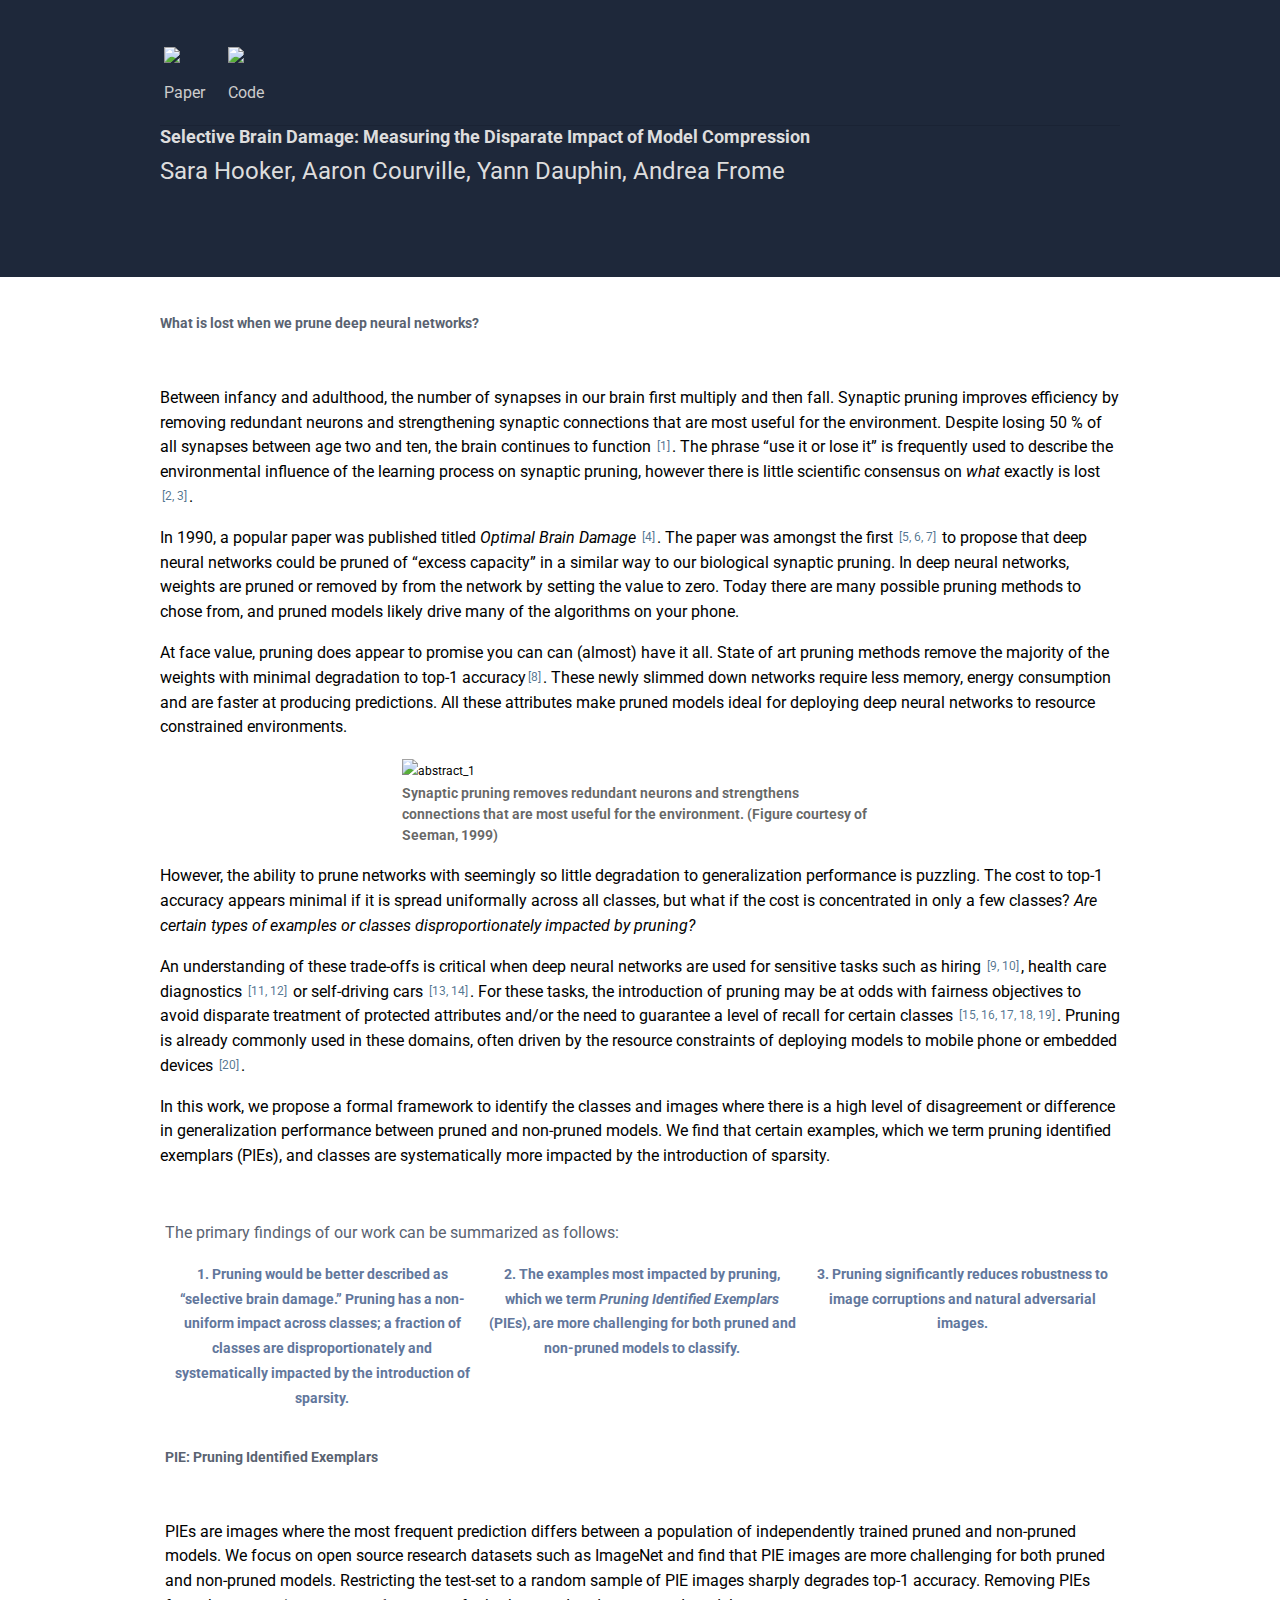
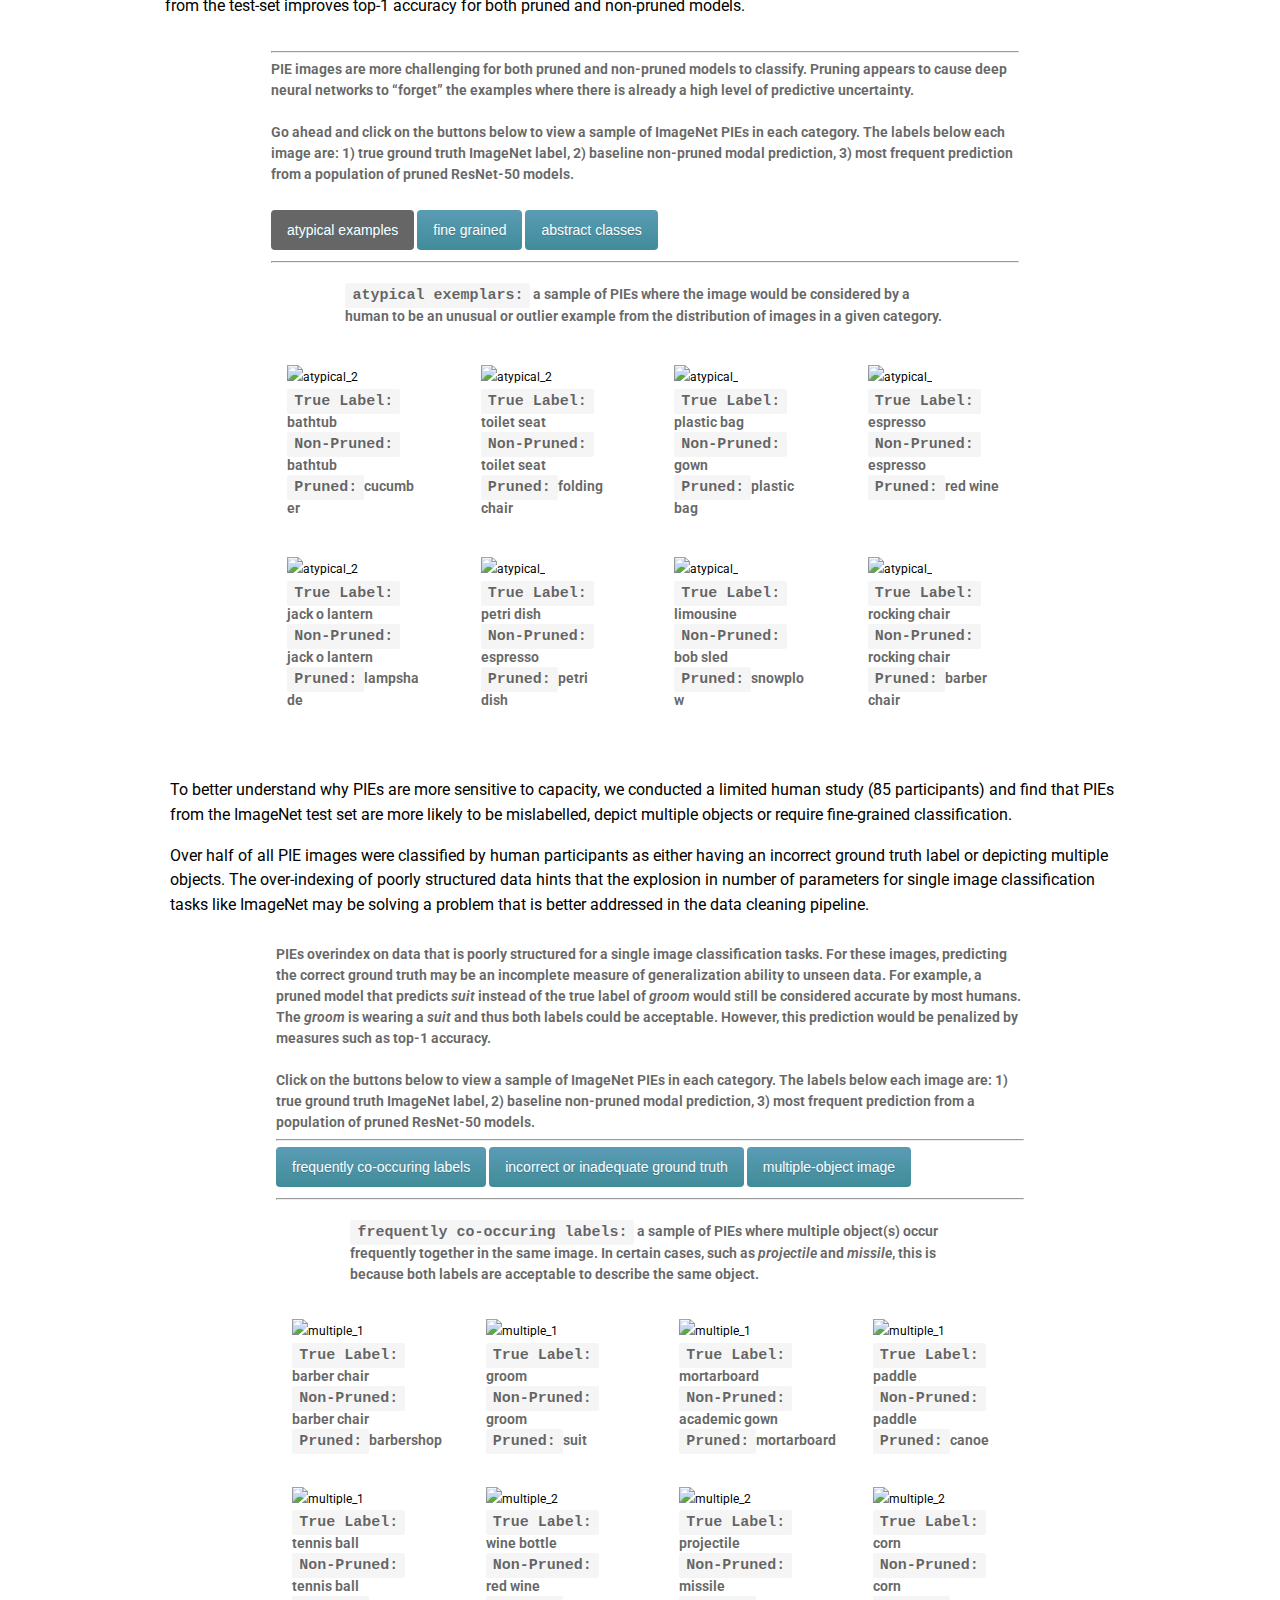
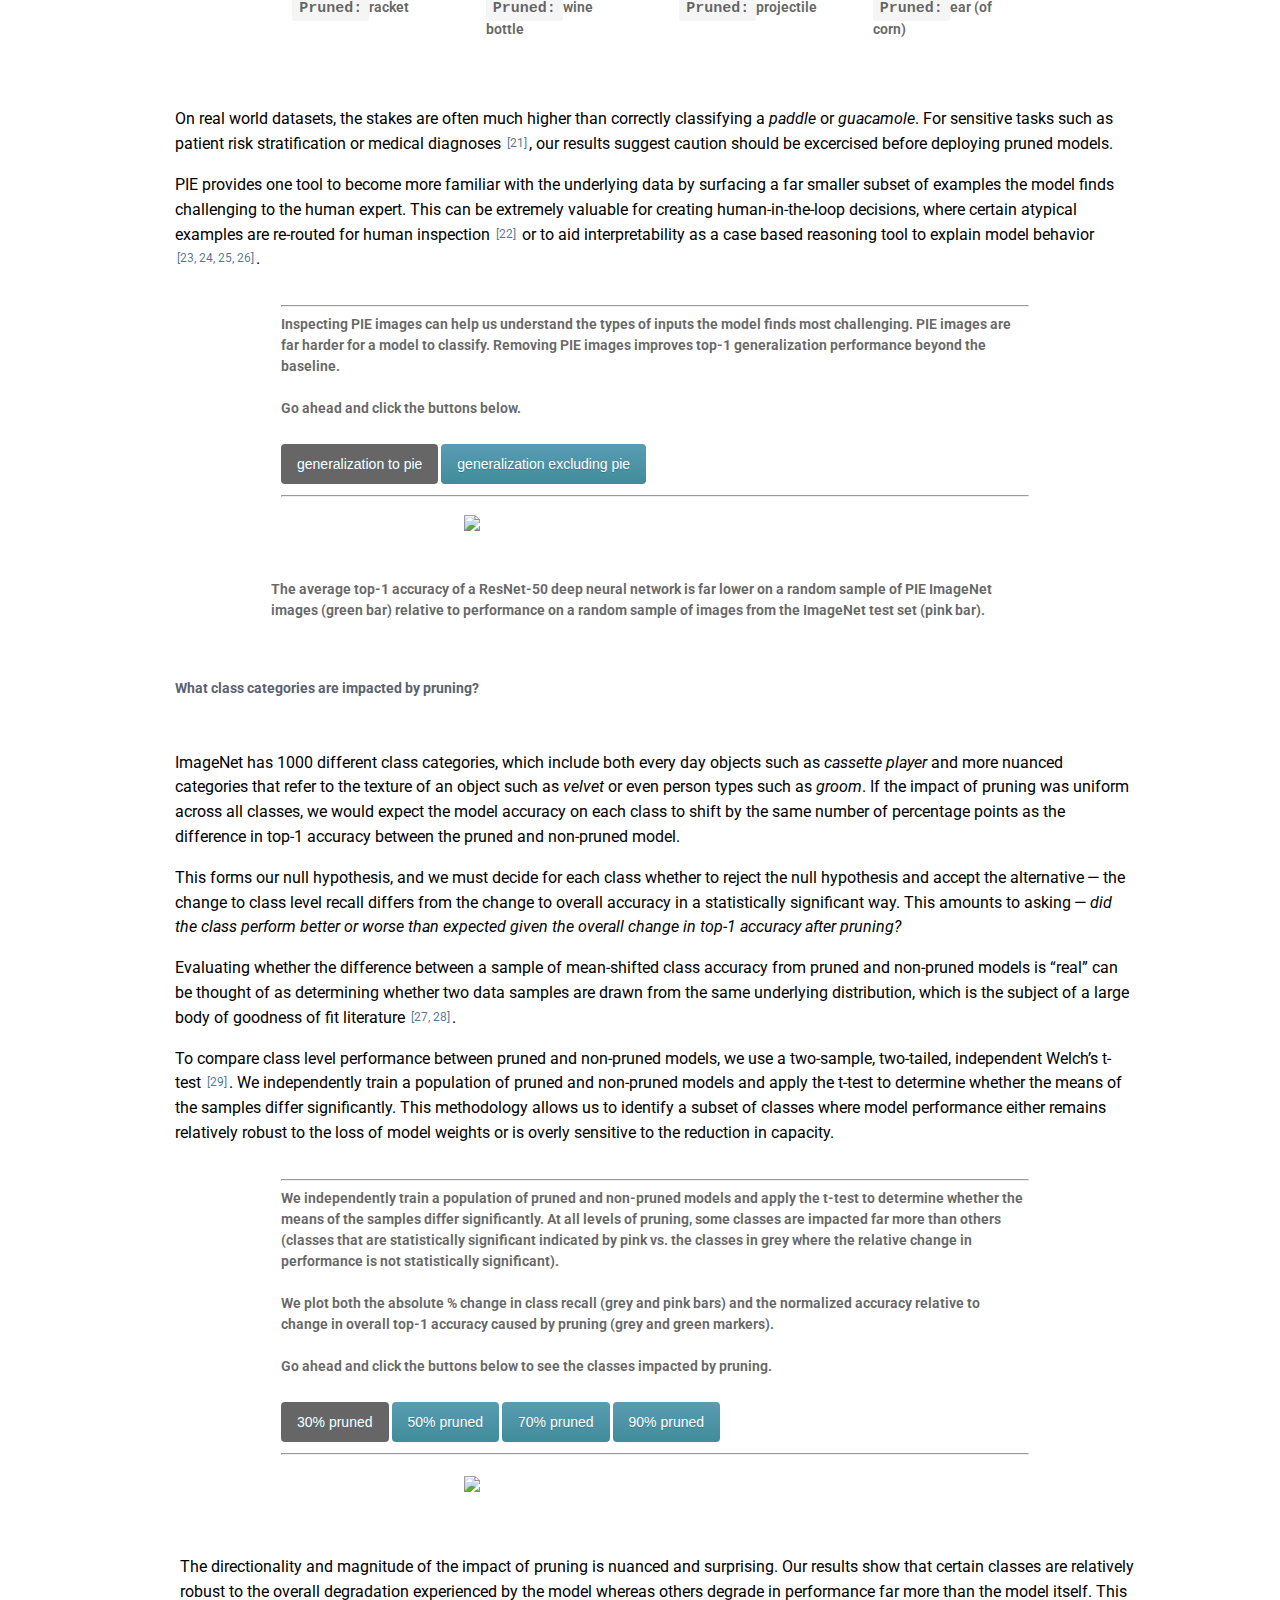
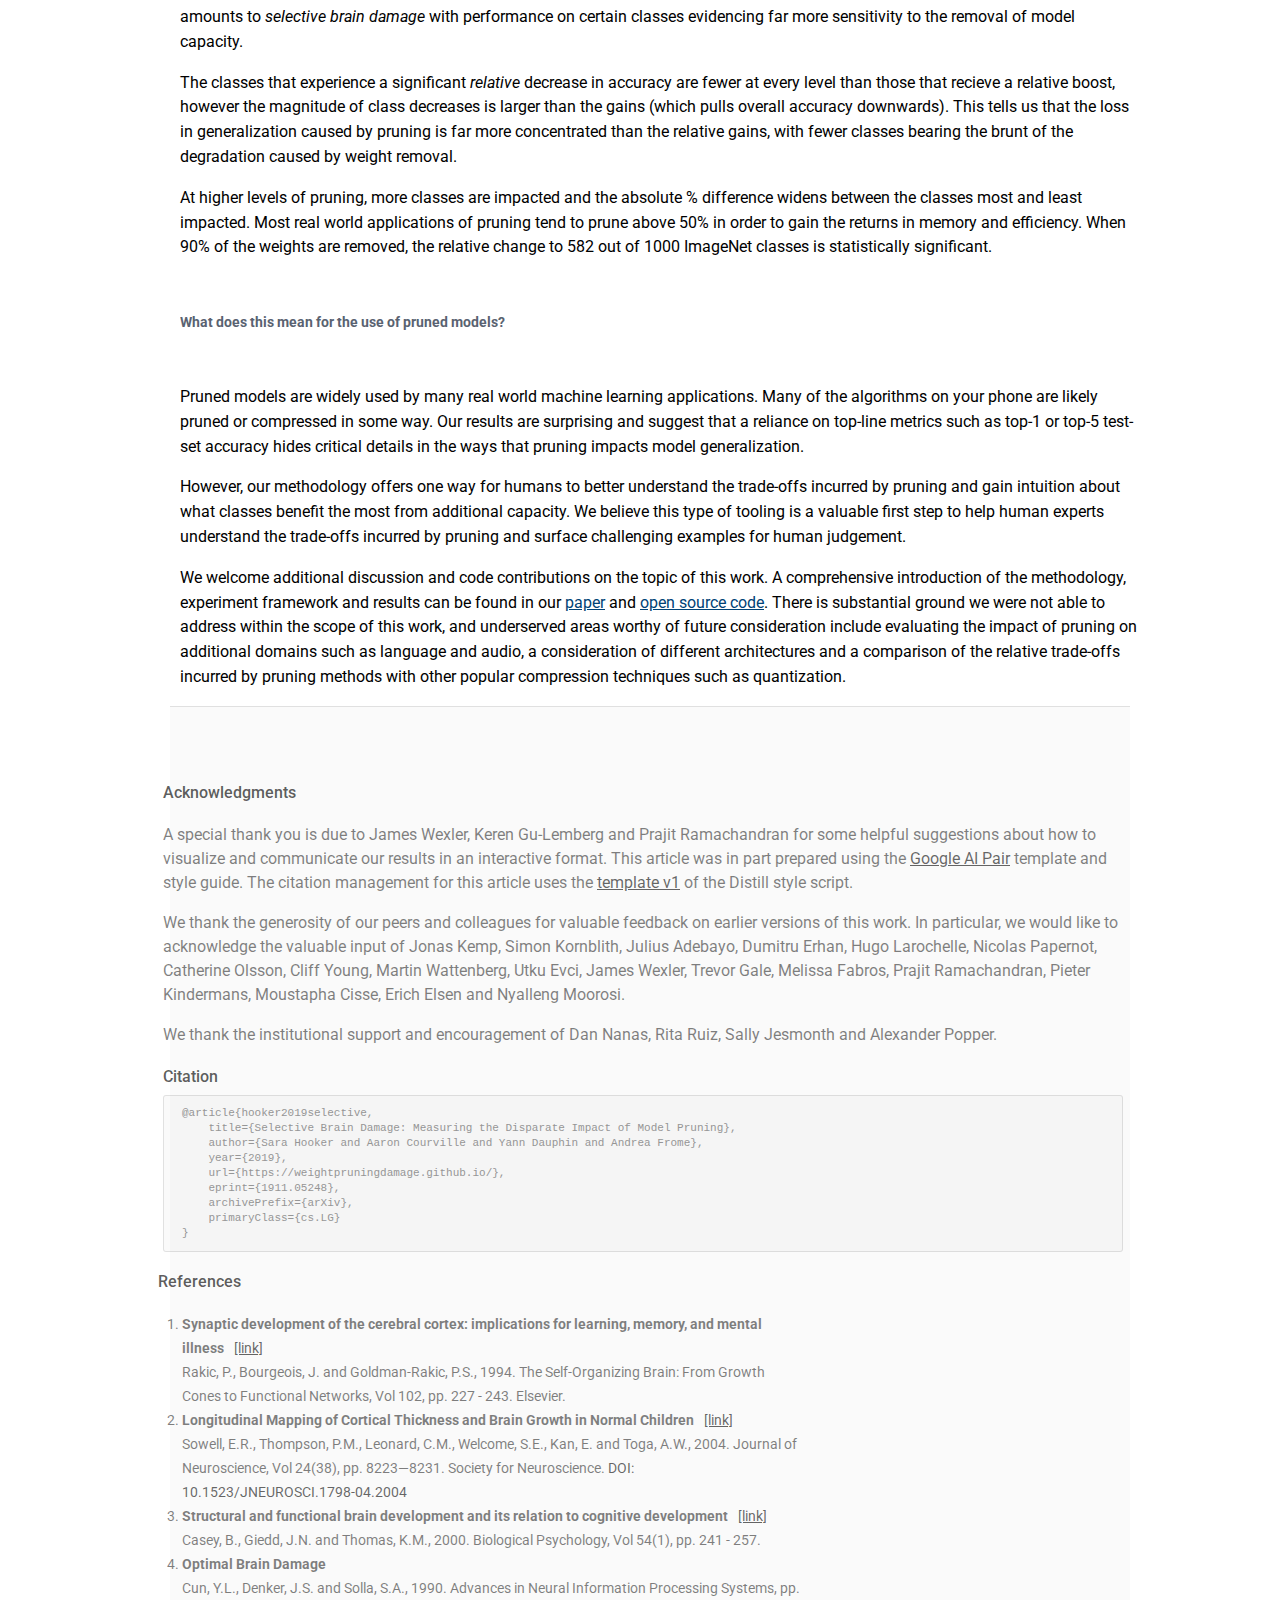
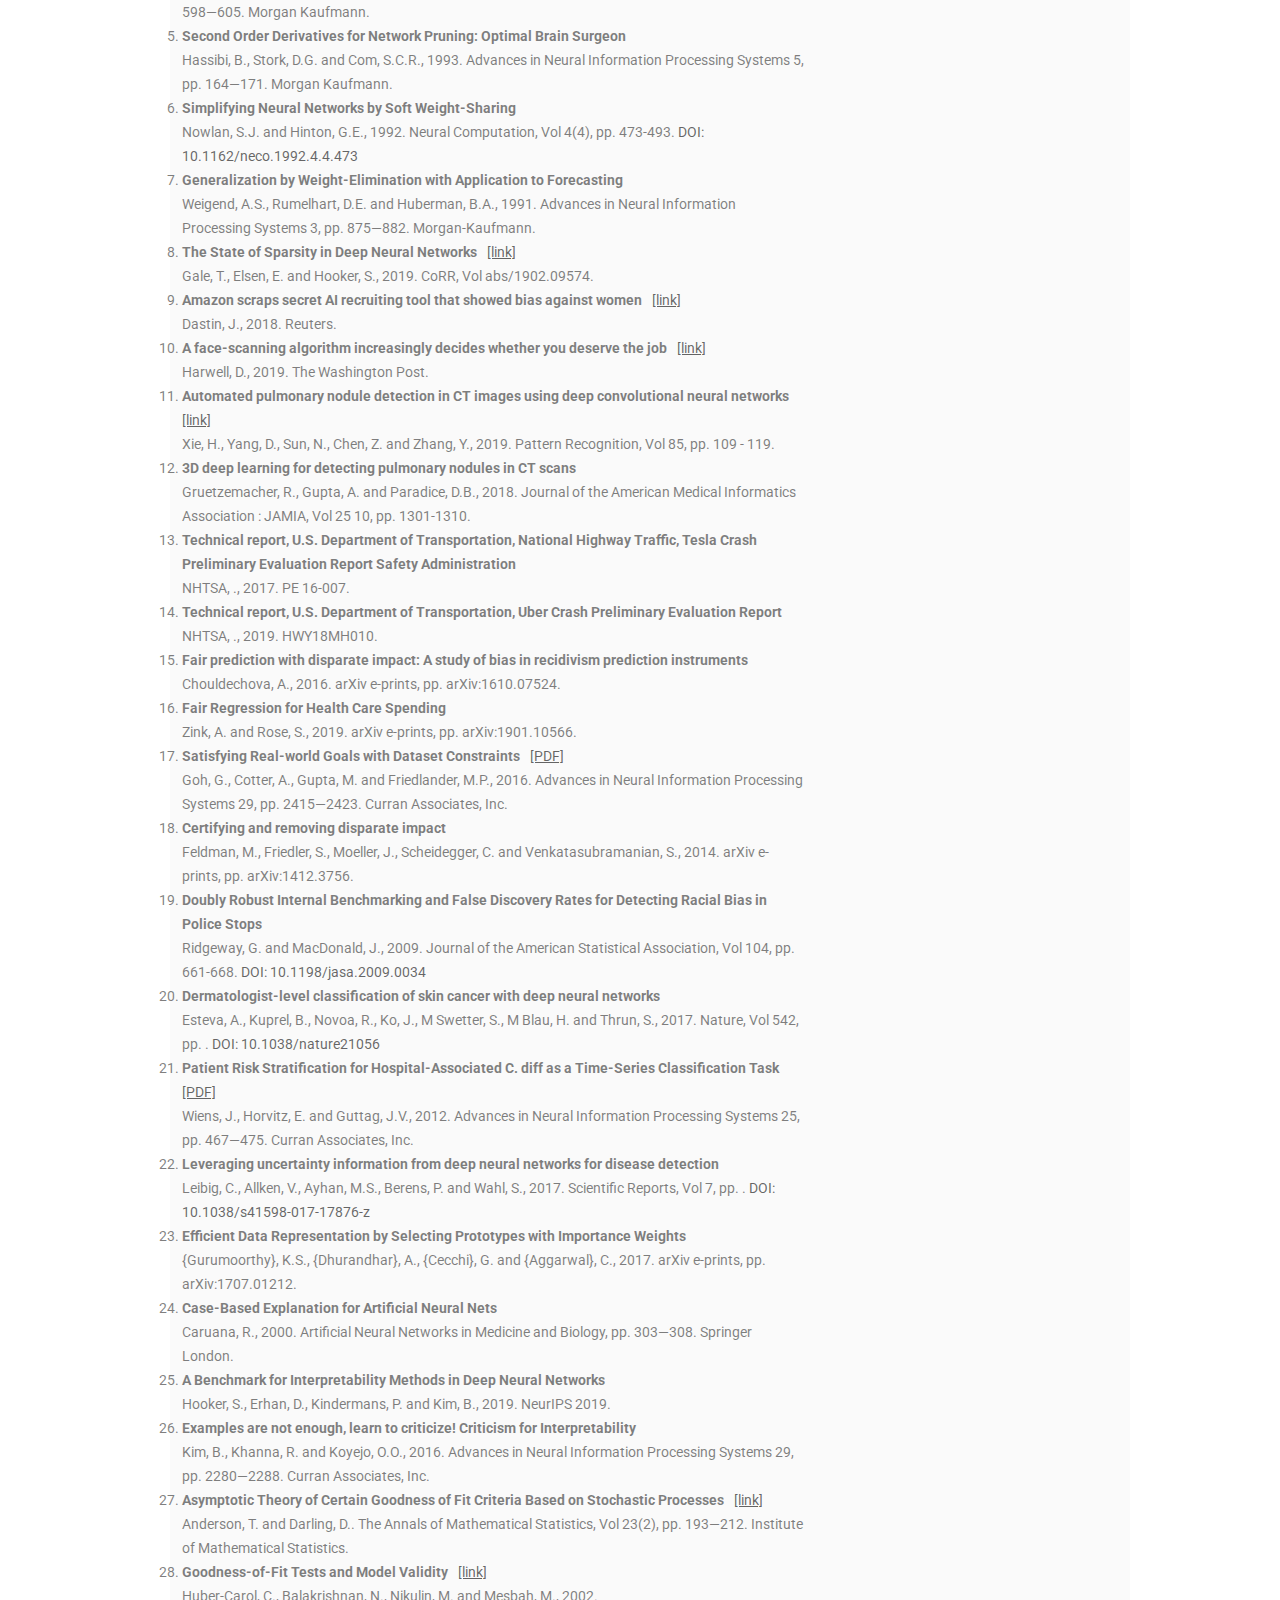
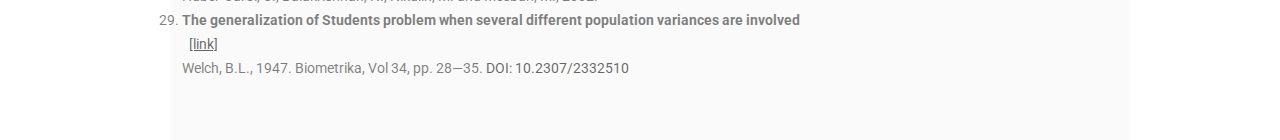
==== commit 0201d131: "Update index.html" ====
--- a/index.html
+++ b/index.html
@@ -149,10 +149,10 @@
     @media (min-width: 415px) {
       authors .authors-affiliations,
        .base-grid, .imgs-container
-      .cover-container, .descriptions_, .description_, .column_portfolio {
+      .cover-container, .descriptions_, .description_, .column_portfolio, .column_portfolio_,  .column_portfolio, .column_portfoliofinal {
         width: 500px;
       }
-      .column_portfolio_  .column_portfolio_final .column_portfolio figcaption {
+      .column_portfolio_  .column_portfolio_final .column_portfolio figcaption, .column_portfolio_,  .column_portfolio, .column_portfoliofinal {
         padding: 0;
         padding-top: 4px;
         word-wrap: break-word;
@@ -161,19 +161,19 @@
     }
     @media (min-width: 768px) {
       authors .authors-affiliations, .imgs-container, 
-      .cover-container, .descriptions_, .description_, .column_portfolio {
+      .cover-container, .descriptions_, .description_, .column_portfolio, .column_portfolio_  .column_portfolio .column_portfoliofinal {
         width: 650px;
       }
     }
     @media (min-width: 992px) {
       authors .authors-affiliations, .imgs-container, 
-      .cover-container, .descriptions_, .description_, .column_portfolio  {
+      .cover-container, .descriptions_, .description_, .column_portfolio, .column_portfolio_,  .column_portfolio, .column_portfoliofinal  {
         width: 770px;
       }
     }
     @media (min-width: 1200px) {
       authors .authors-affiliations, .imgs-container, 
-      .cover-container, .descriptions_, .description_, .column_portfolio {
+      .cover-container, .descriptions_, .description_, .column_portfolio, .column_portfolio_,  .column_portfolio, .column_portfoliofinal {
         width: 970px;
       }
     }
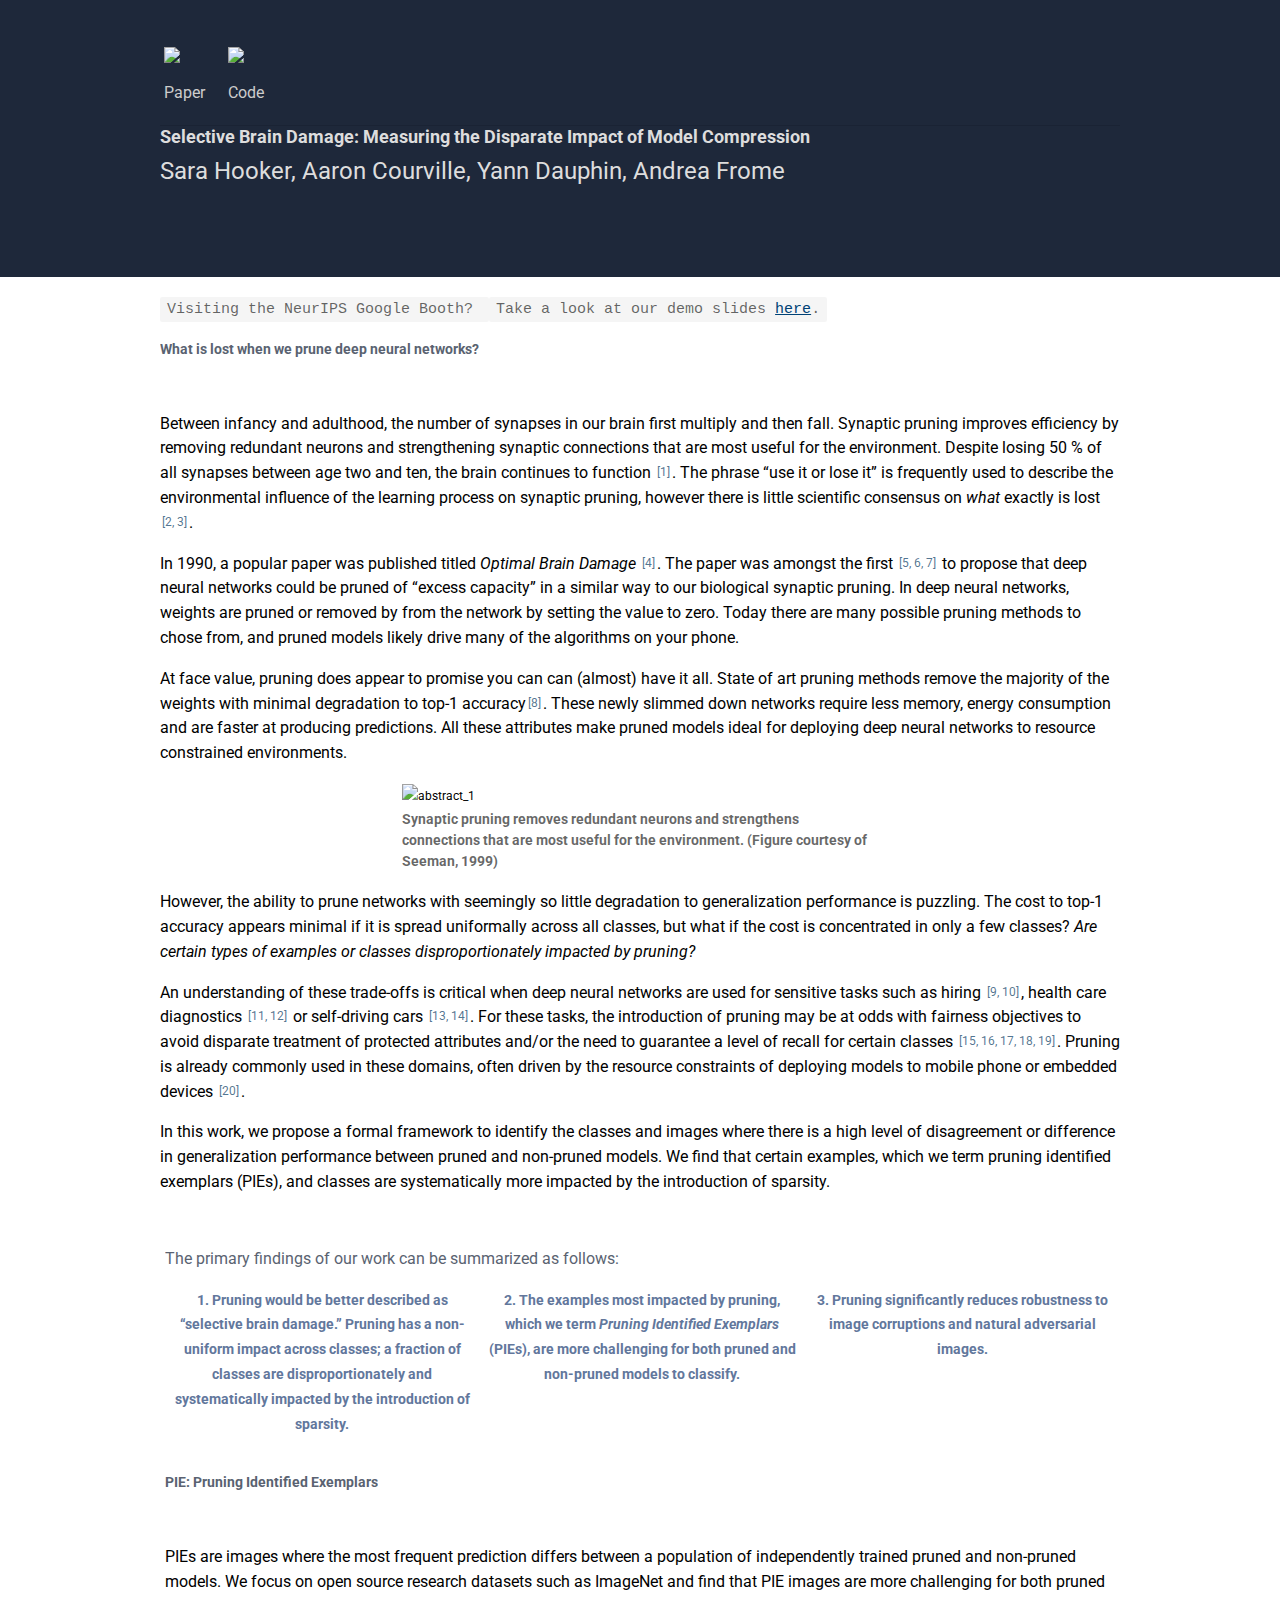
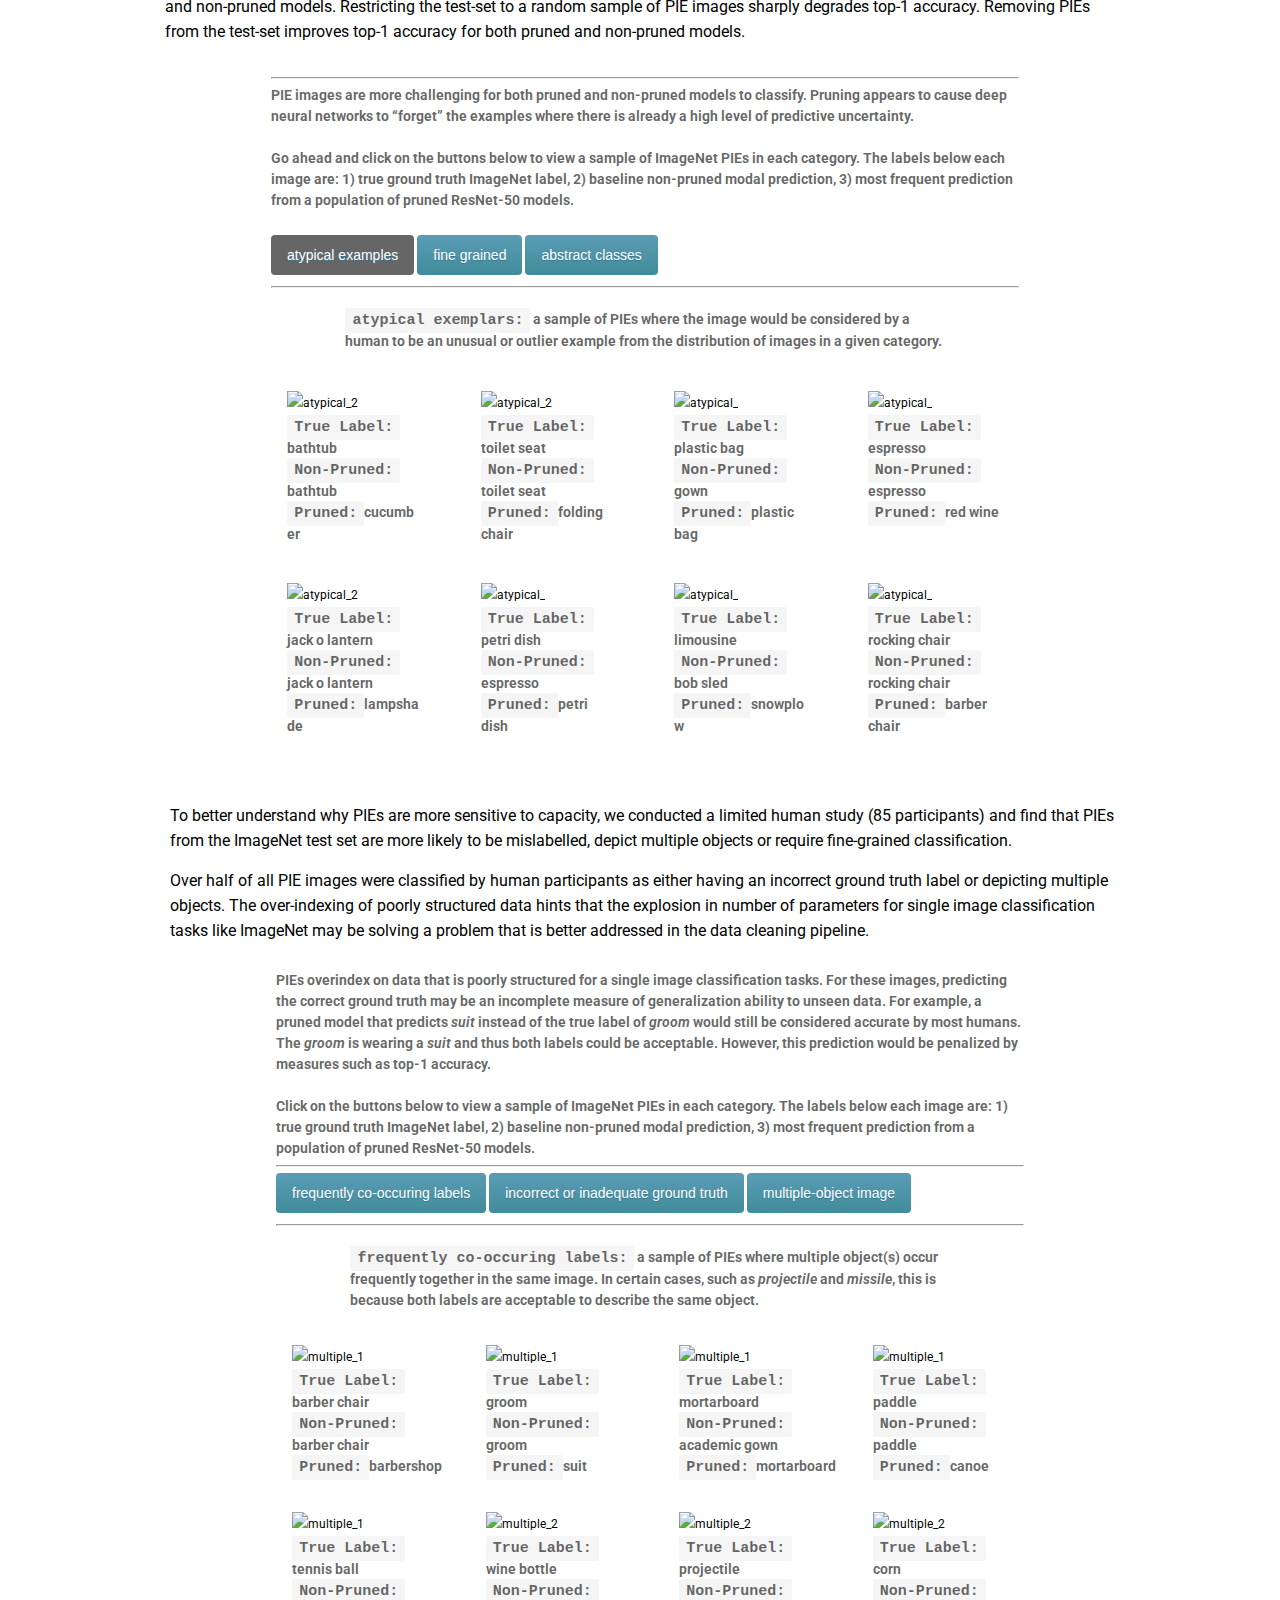
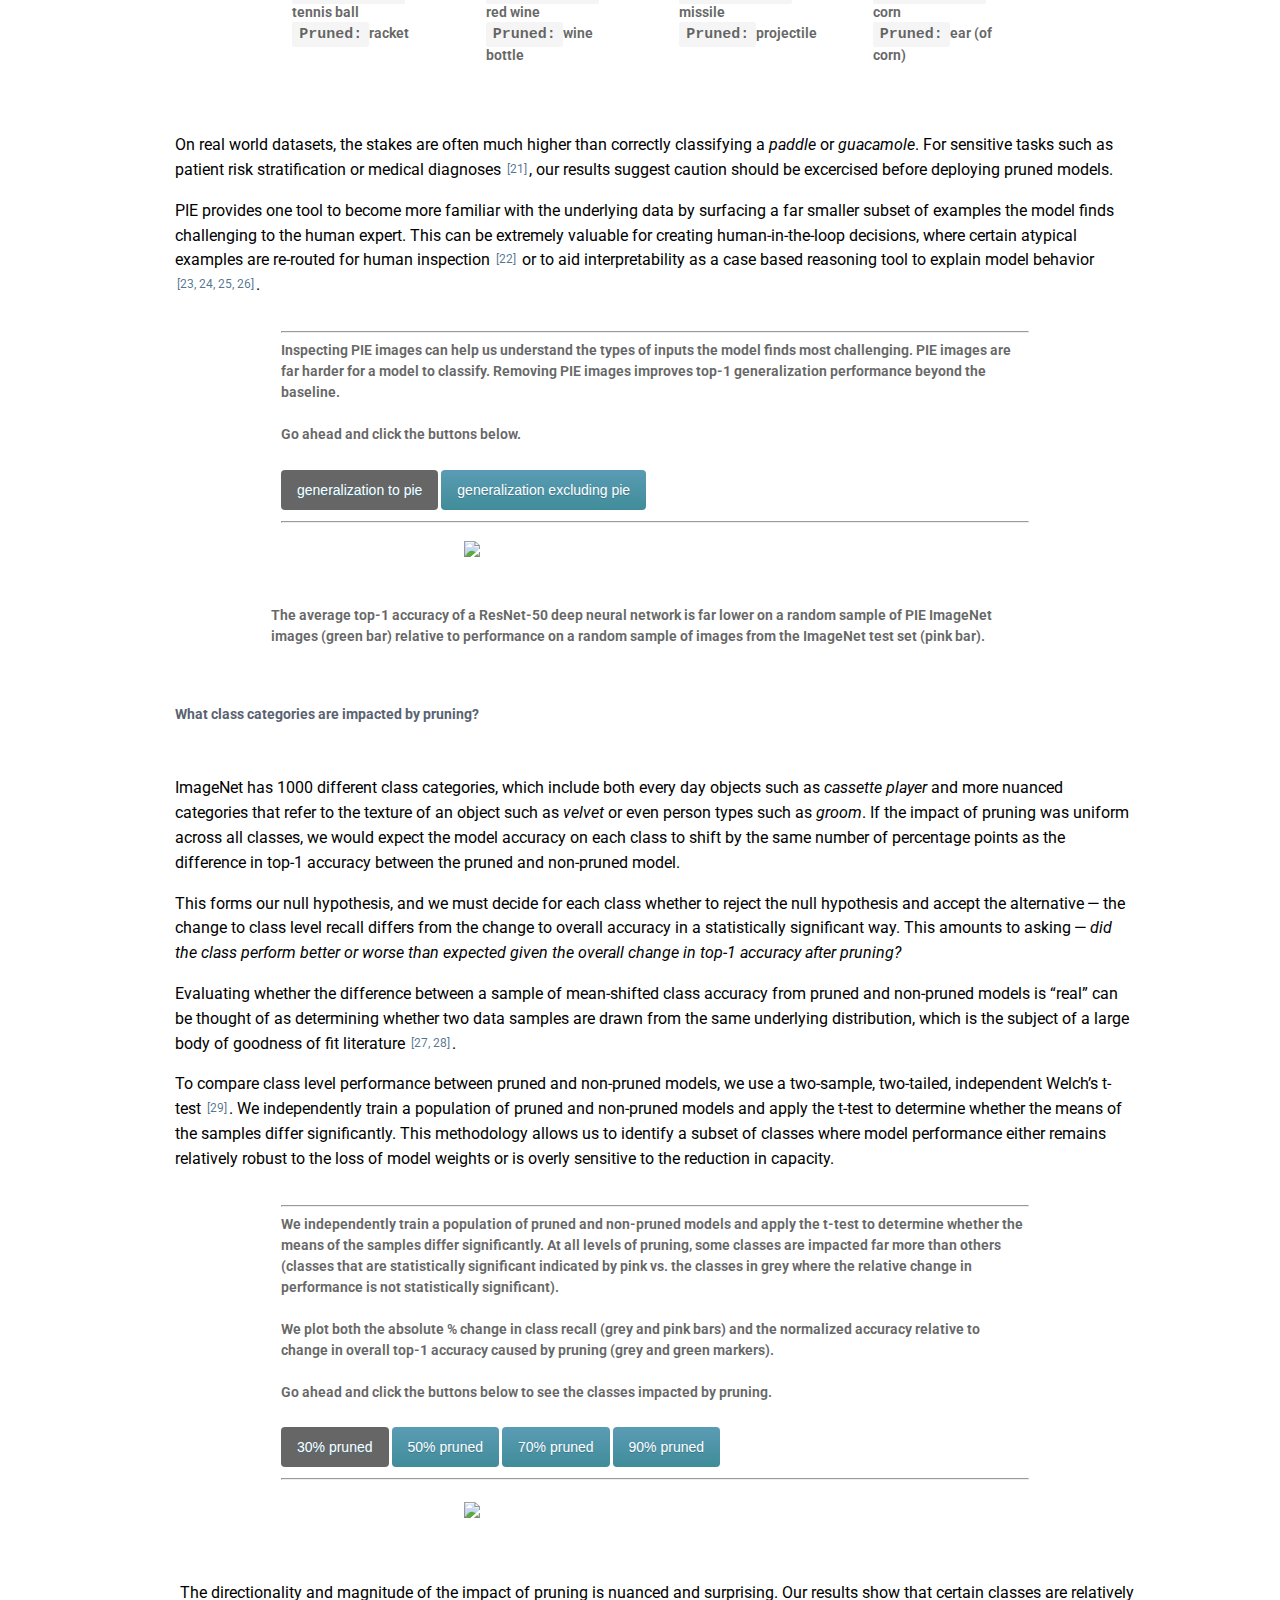
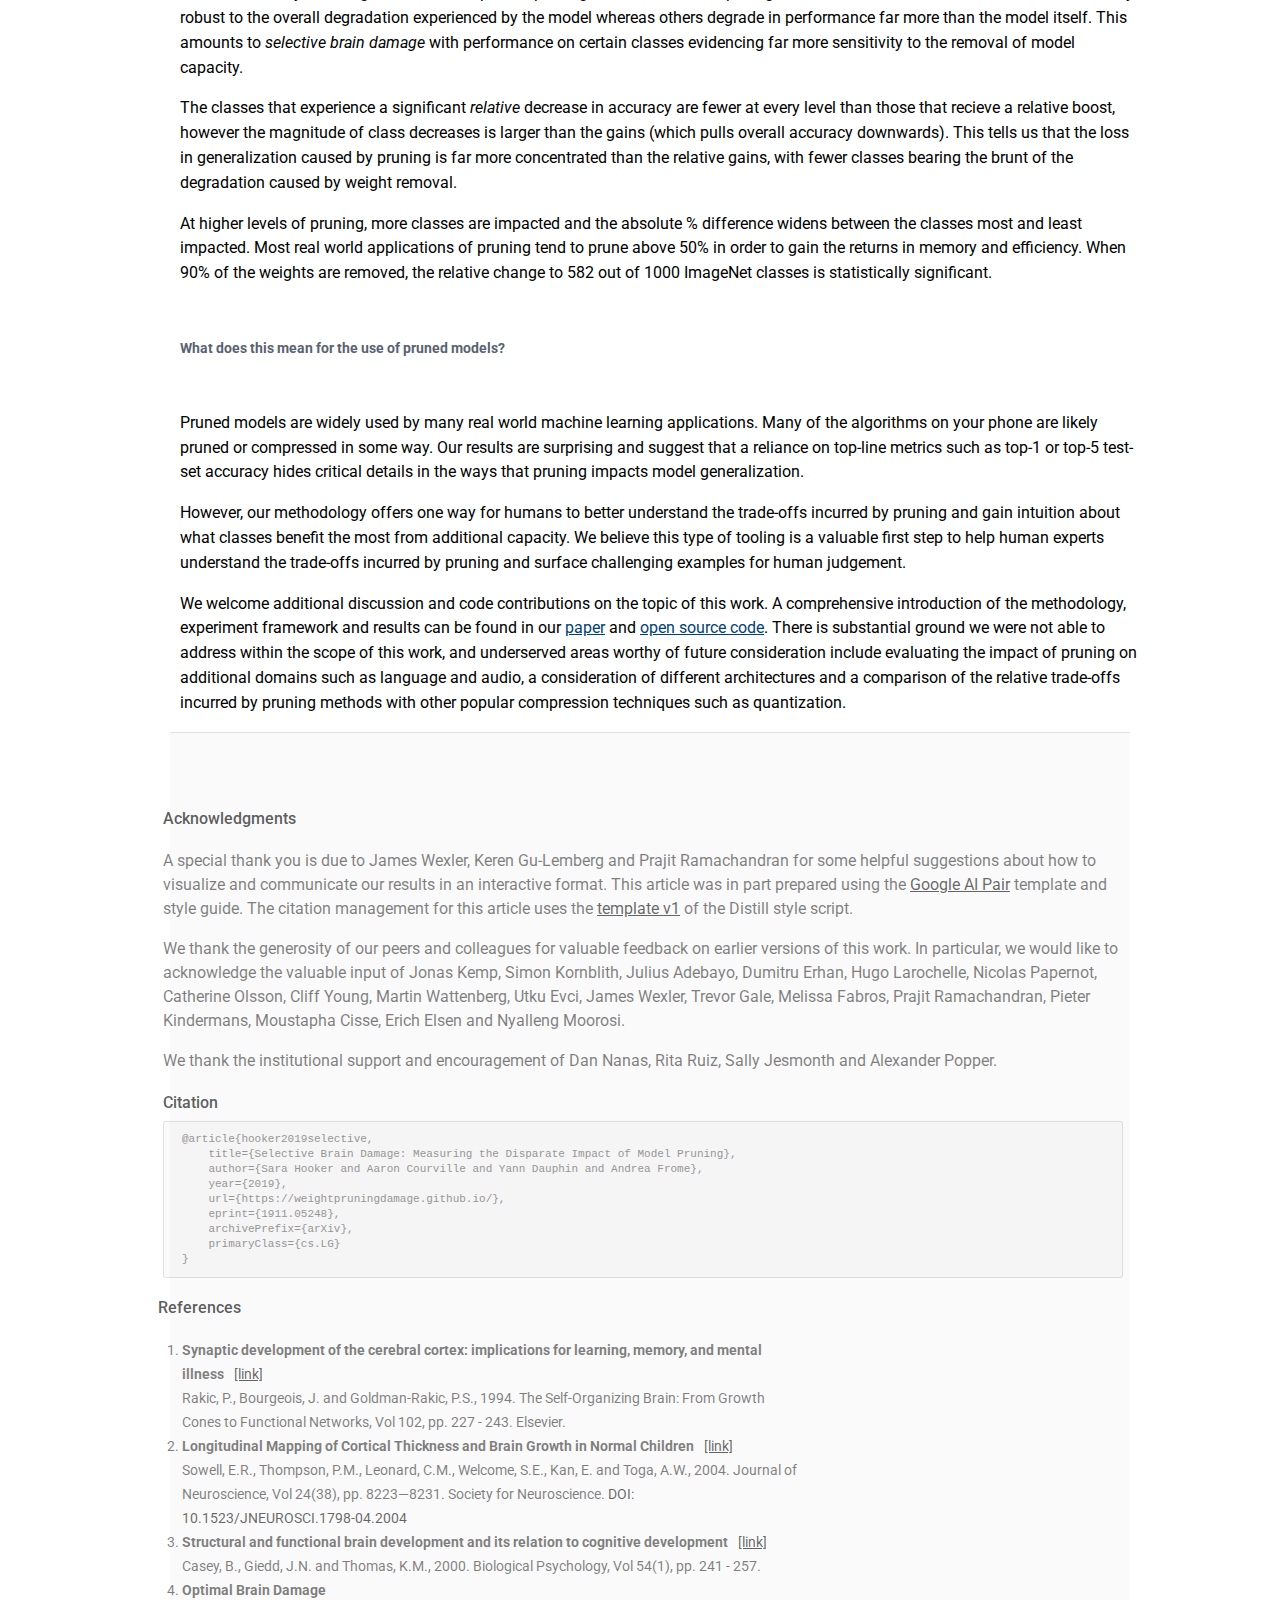
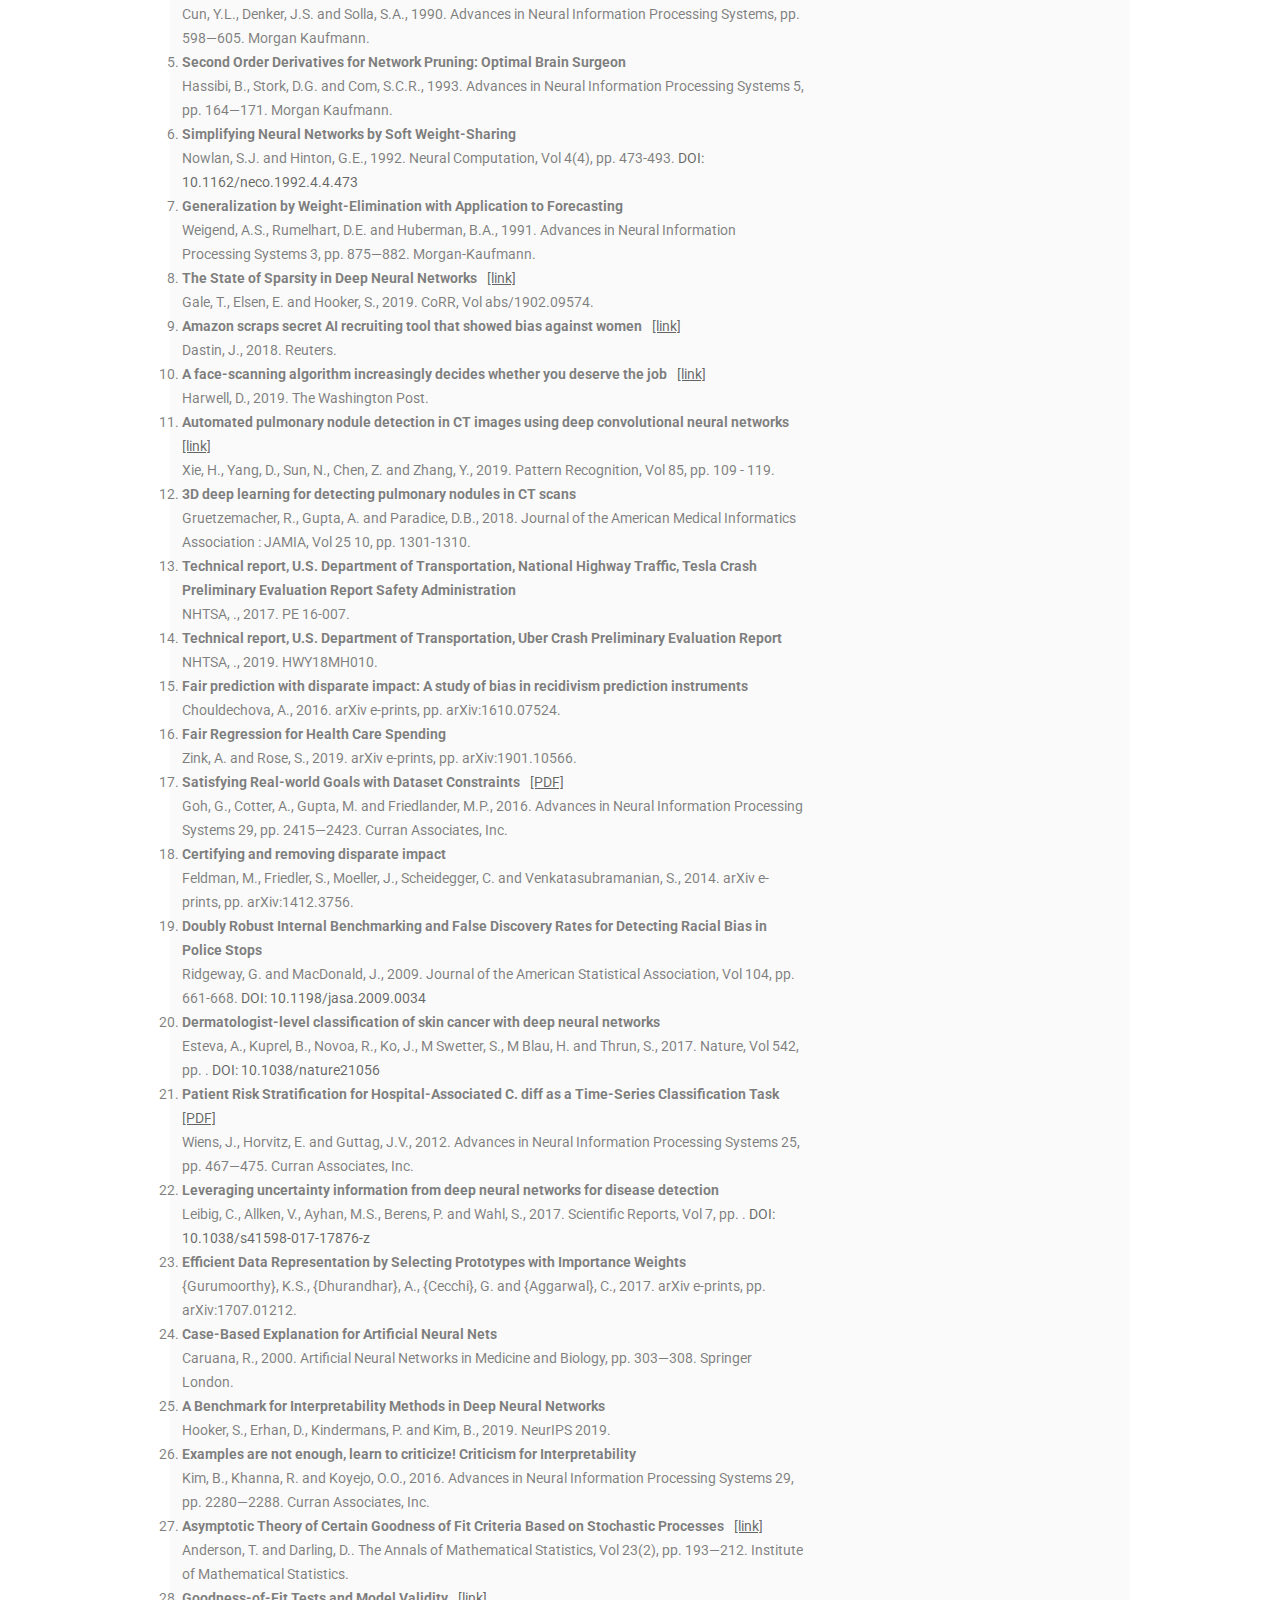
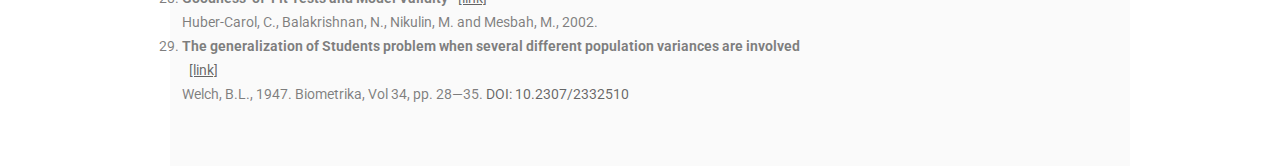
==== commit 659e3c1c: "Update index.html" ====
--- a/index.html
+++ b/index.html
@@ -472,6 +472,8 @@
        </div>
     </div>
       <div class="descriptions_">
+	 <code> Visiting the NeurIPS Google Booth? </code>
+         <code> Take a look at our demo slides <a href="https://drive.google.com/file/d/1_uxthtaeoMUSW9RxPifaiJxm4cw-l0OM/view?usp=sharing">here</a>.</code>
          <h3>What is lost when we prune deep neural networks?</h3>
         </div>
          <div class="description_">
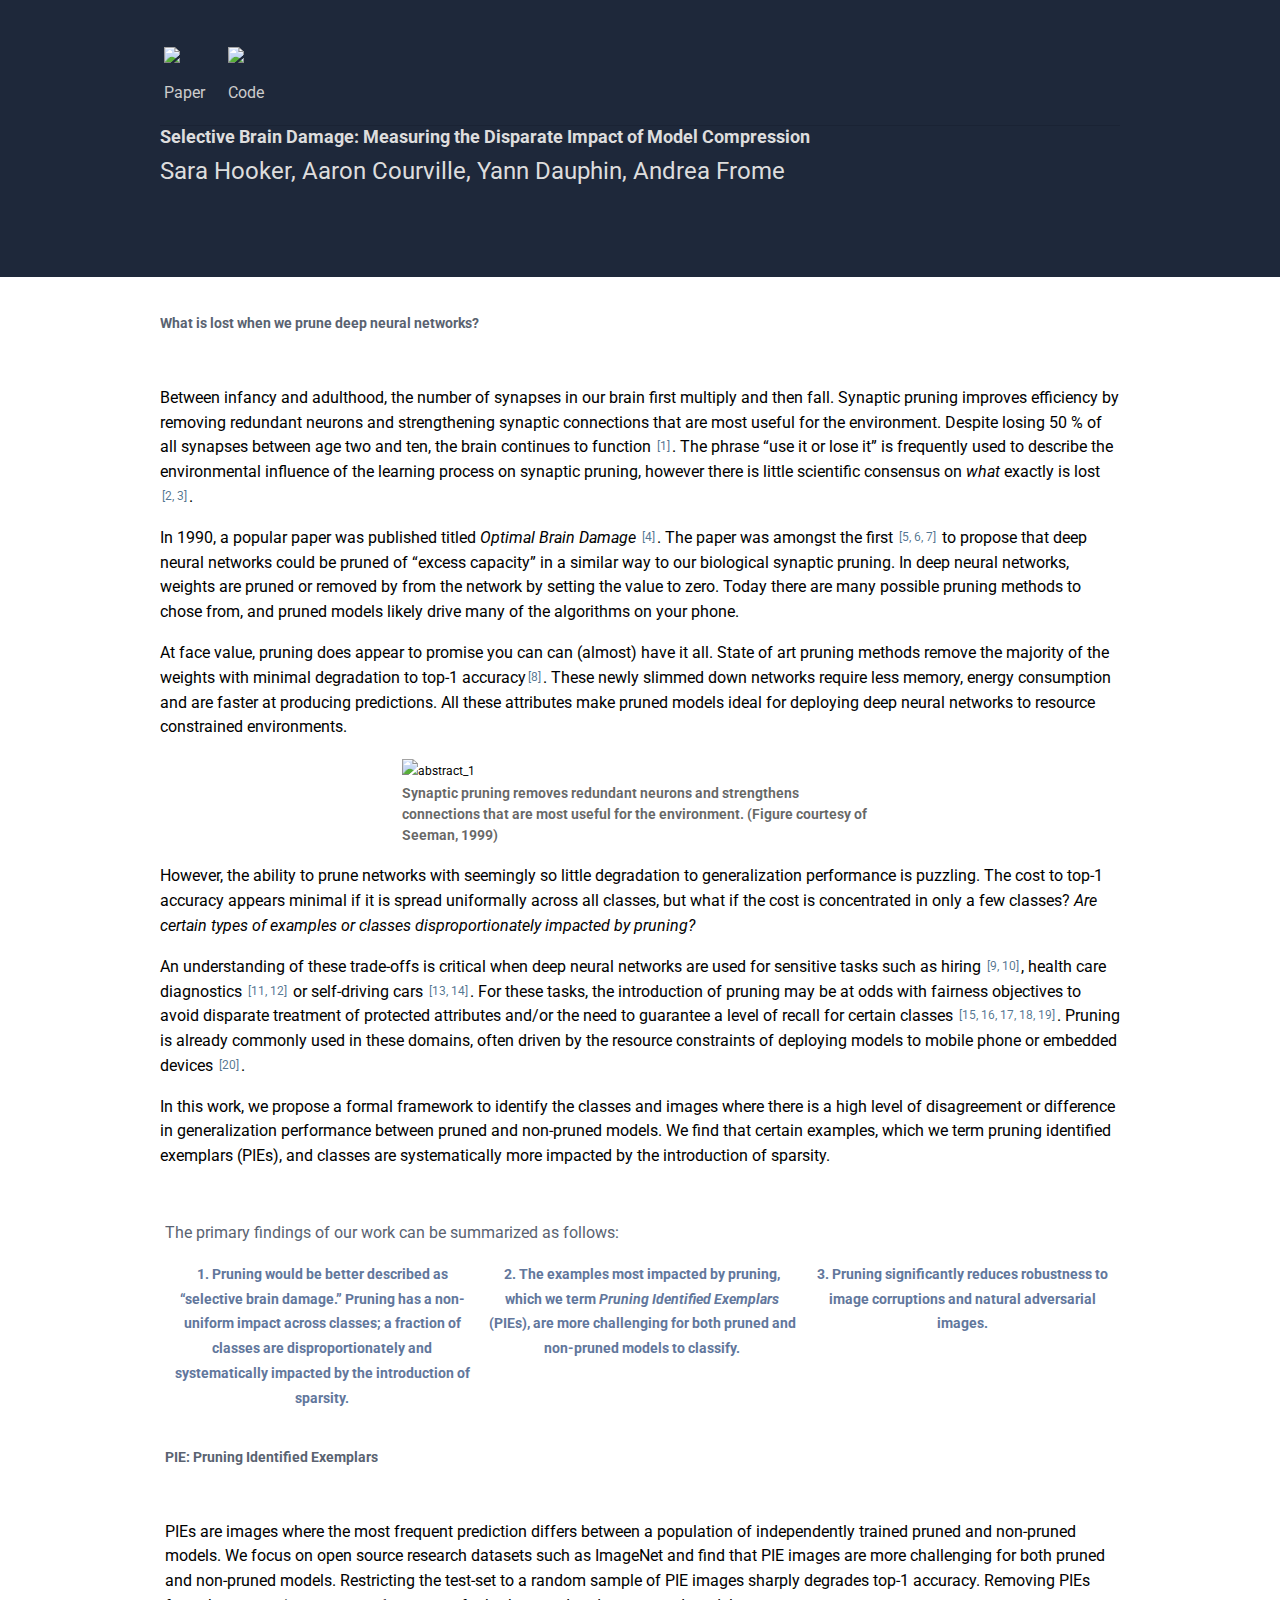
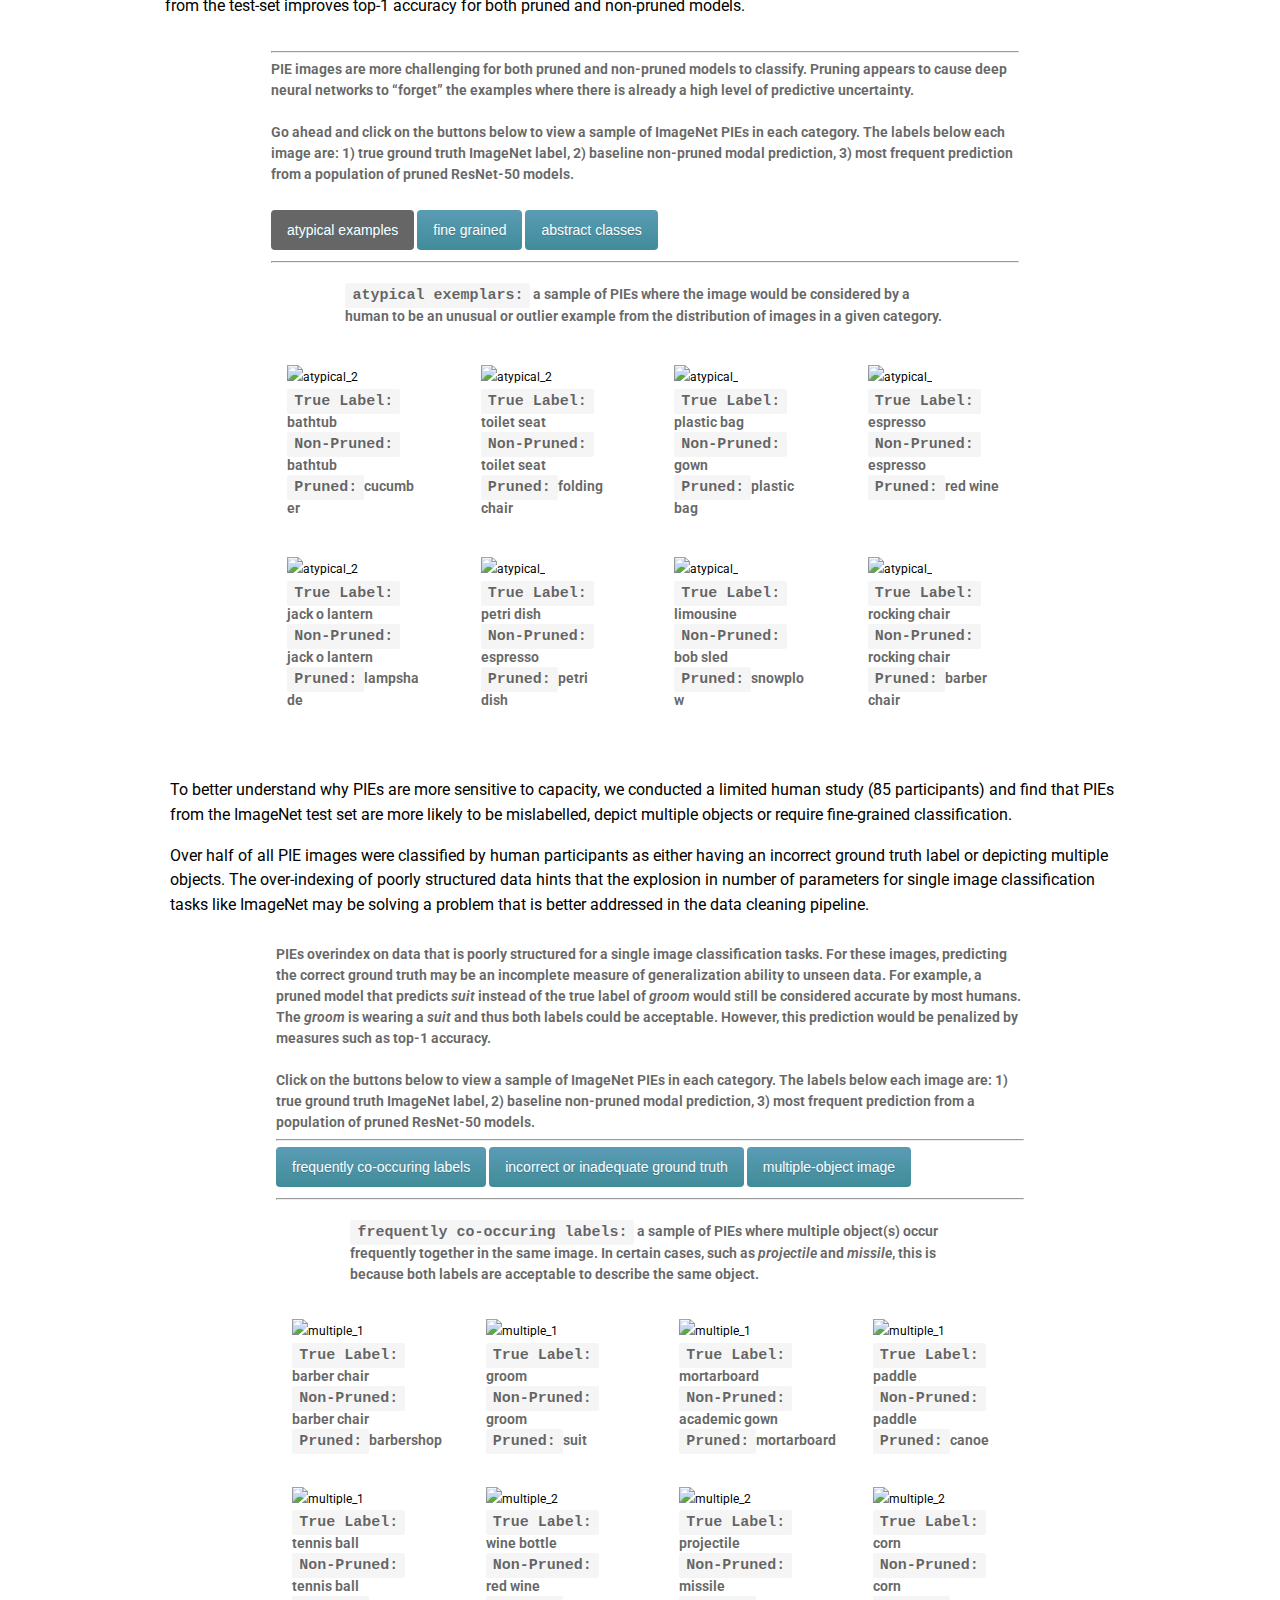
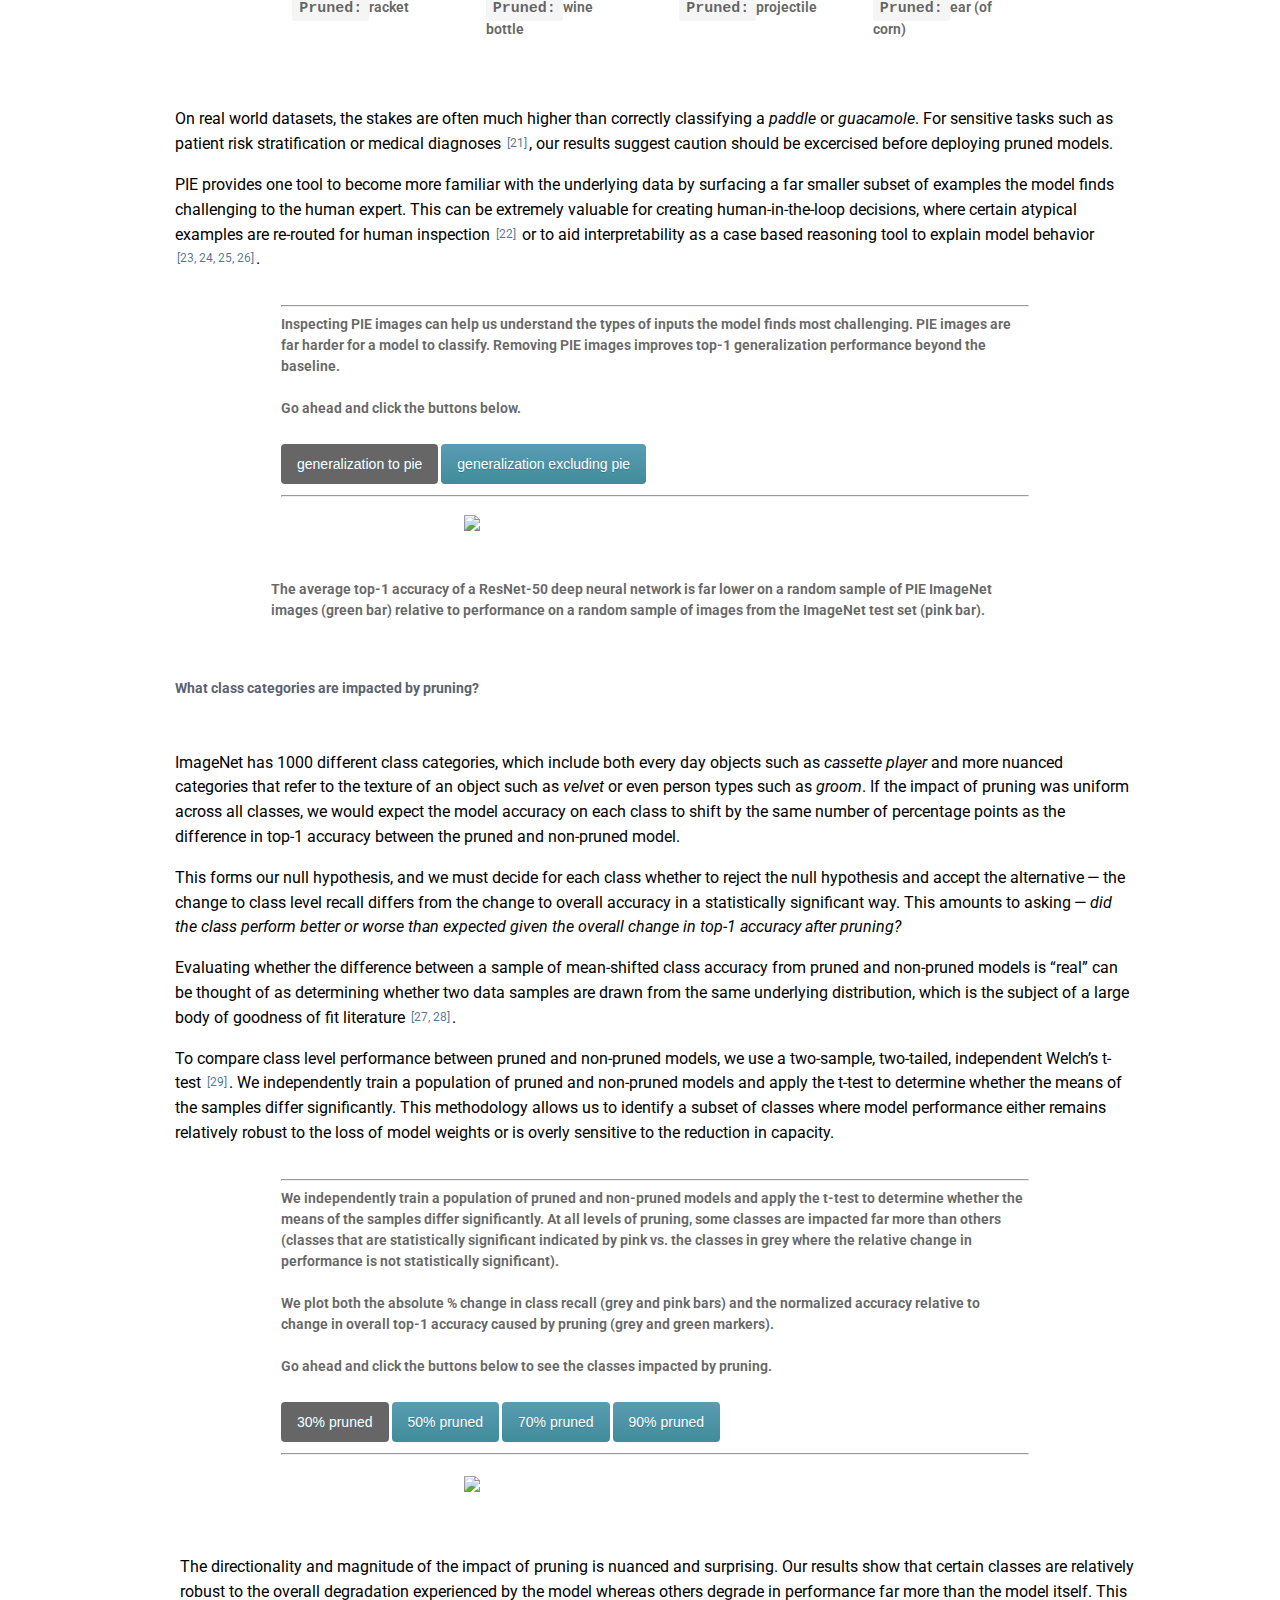
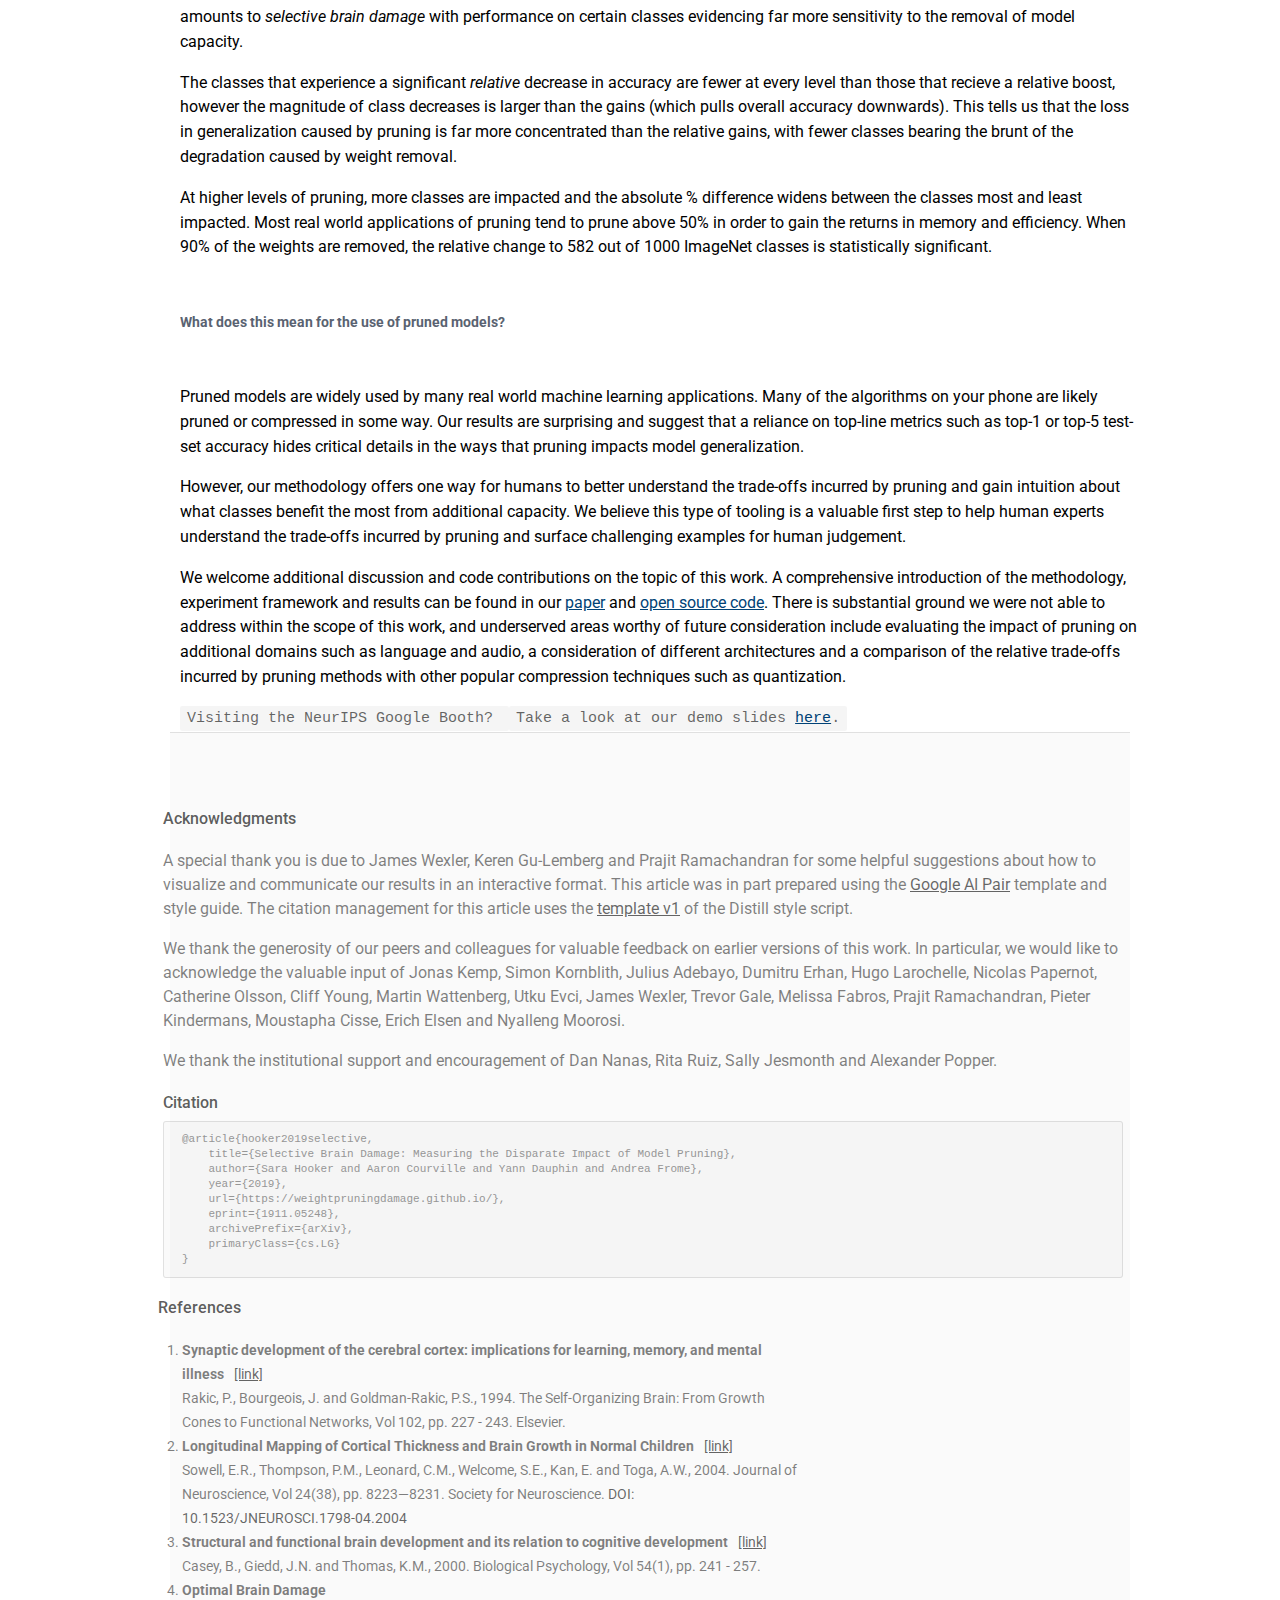
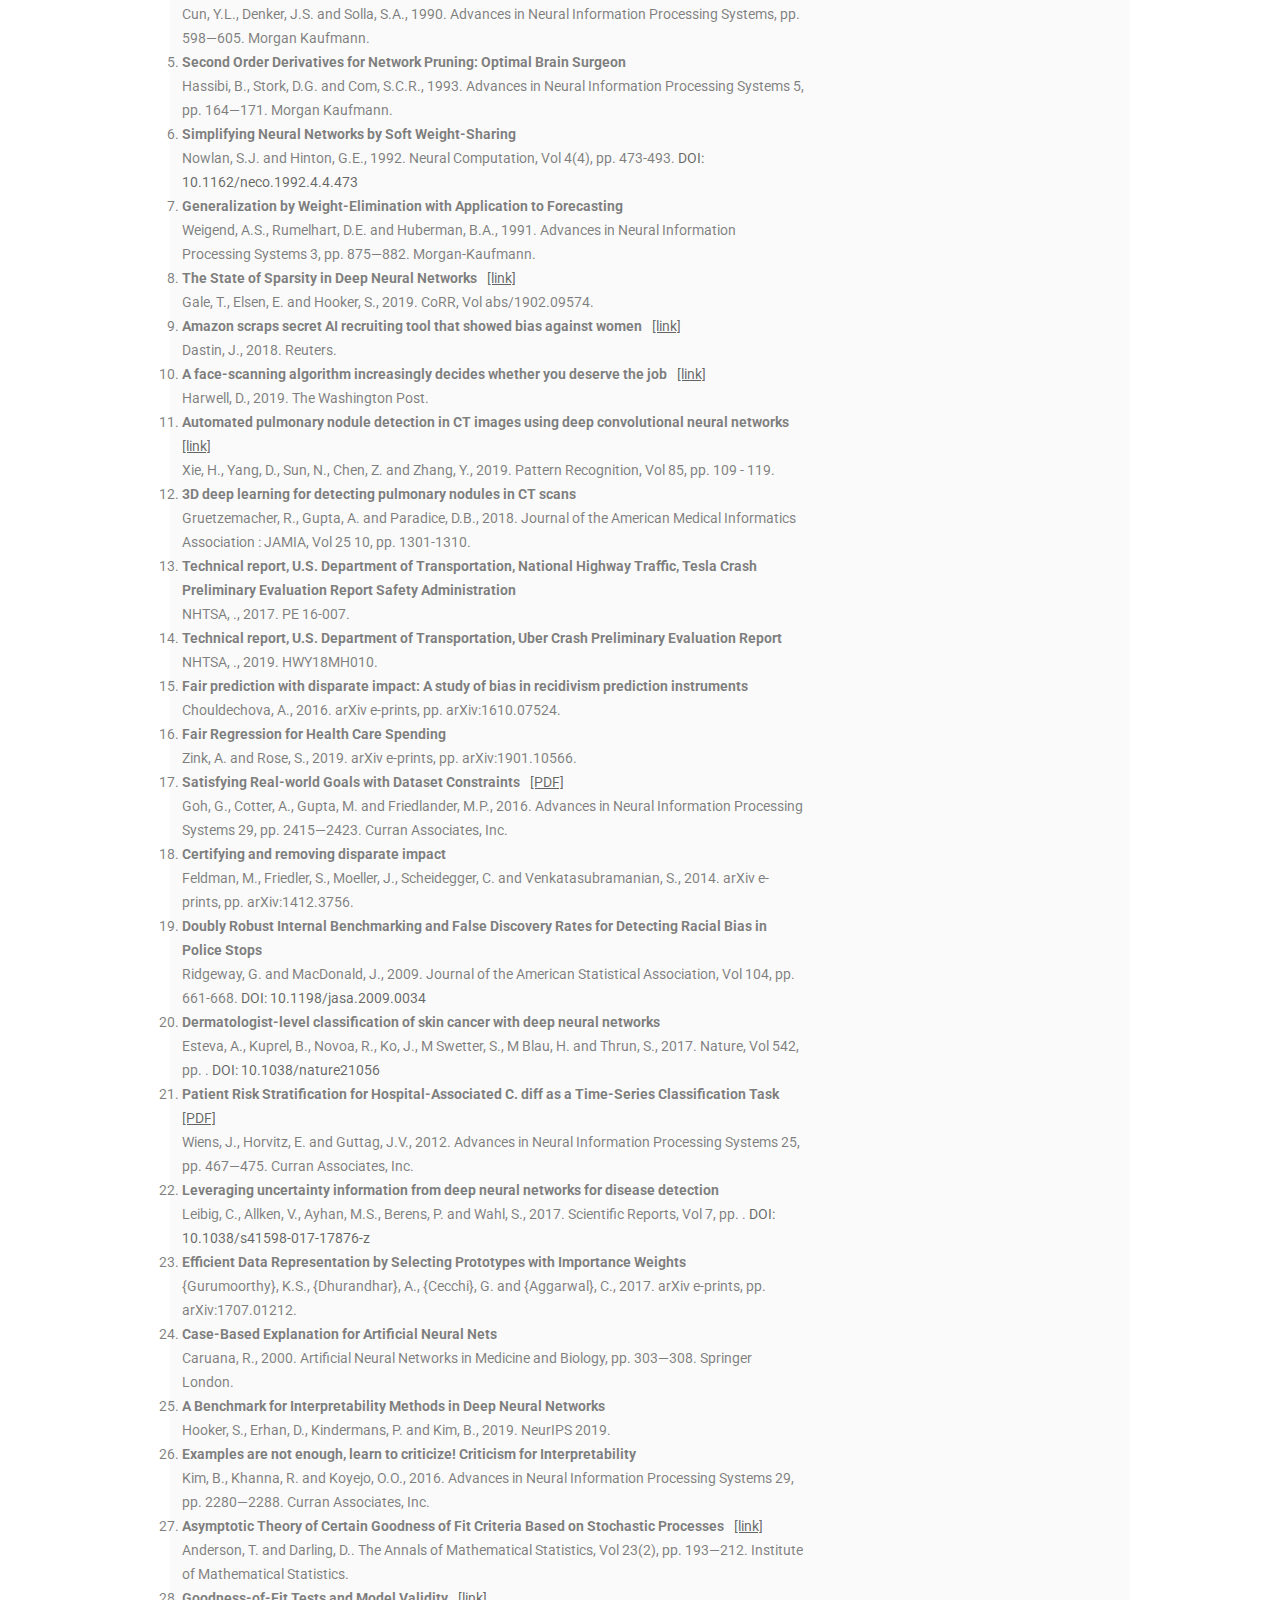
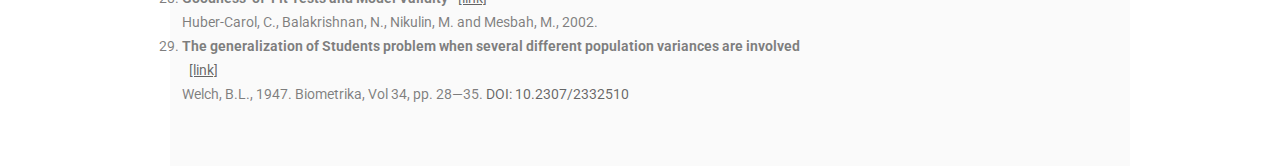
==== commit 563825b5: "Update index.html" ====
--- a/index.html
+++ b/index.html
@@ -55,6 +55,7 @@
   <meta property="article:author" content="Yann Dauphin">
   <meta property="article:author" content="Aaron Courville">
   <meta property="article:author" content="Andrea Frome">
+  <meta property="article:url" content="https://weightpruningdamage.github.io/" />
   <link href="https://fonts.googleapis.com/css?family=Roboto:300,400" rel="stylesheet">
   <link rel="stylesheet" href="https://code.getmdl.io/1.3.0/material.indigo-pink.min.css">
   <style>
@@ -472,9 +473,7 @@
        </div>
     </div>
       <div class="descriptions_">
-	 <code> Visiting the NeurIPS Google Booth? </code>
-         <code> Take a look at our demo slides <a href="https://drive.google.com/file/d/1_uxthtaeoMUSW9RxPifaiJxm4cw-l0OM/view?usp=sharing">here</a>.</code>
-         <h3>What is lost when we prune deep neural networks?</h3>
+	<h3>What is lost when we prune deep neural networks?</h3>
         </div>
          <div class="description_">
           <p>Between infancy and adulthood, the number of synapses in our brain first multiply and then fall. 
@@ -1458,6 +1457,9 @@
   future consideration include evaluating the impact of pruning on additional domains such as language and audio, a consideration of
   different architectures and a comparison of the relative trade-offs incurred by pruning methods with other popular compression techniques such as quantization. 
    </p>
+	  <code> Visiting the NeurIPS Google Booth? </code>
+         <code> Take a look at our demo slides <a href="https://drive.google.com/file/d/1VIeV7l9x-KXdT_UdZB54GQxhGHRRQ79T/view?usp=sharing">here</a>.</code>
+
 </div>
 <script>
 
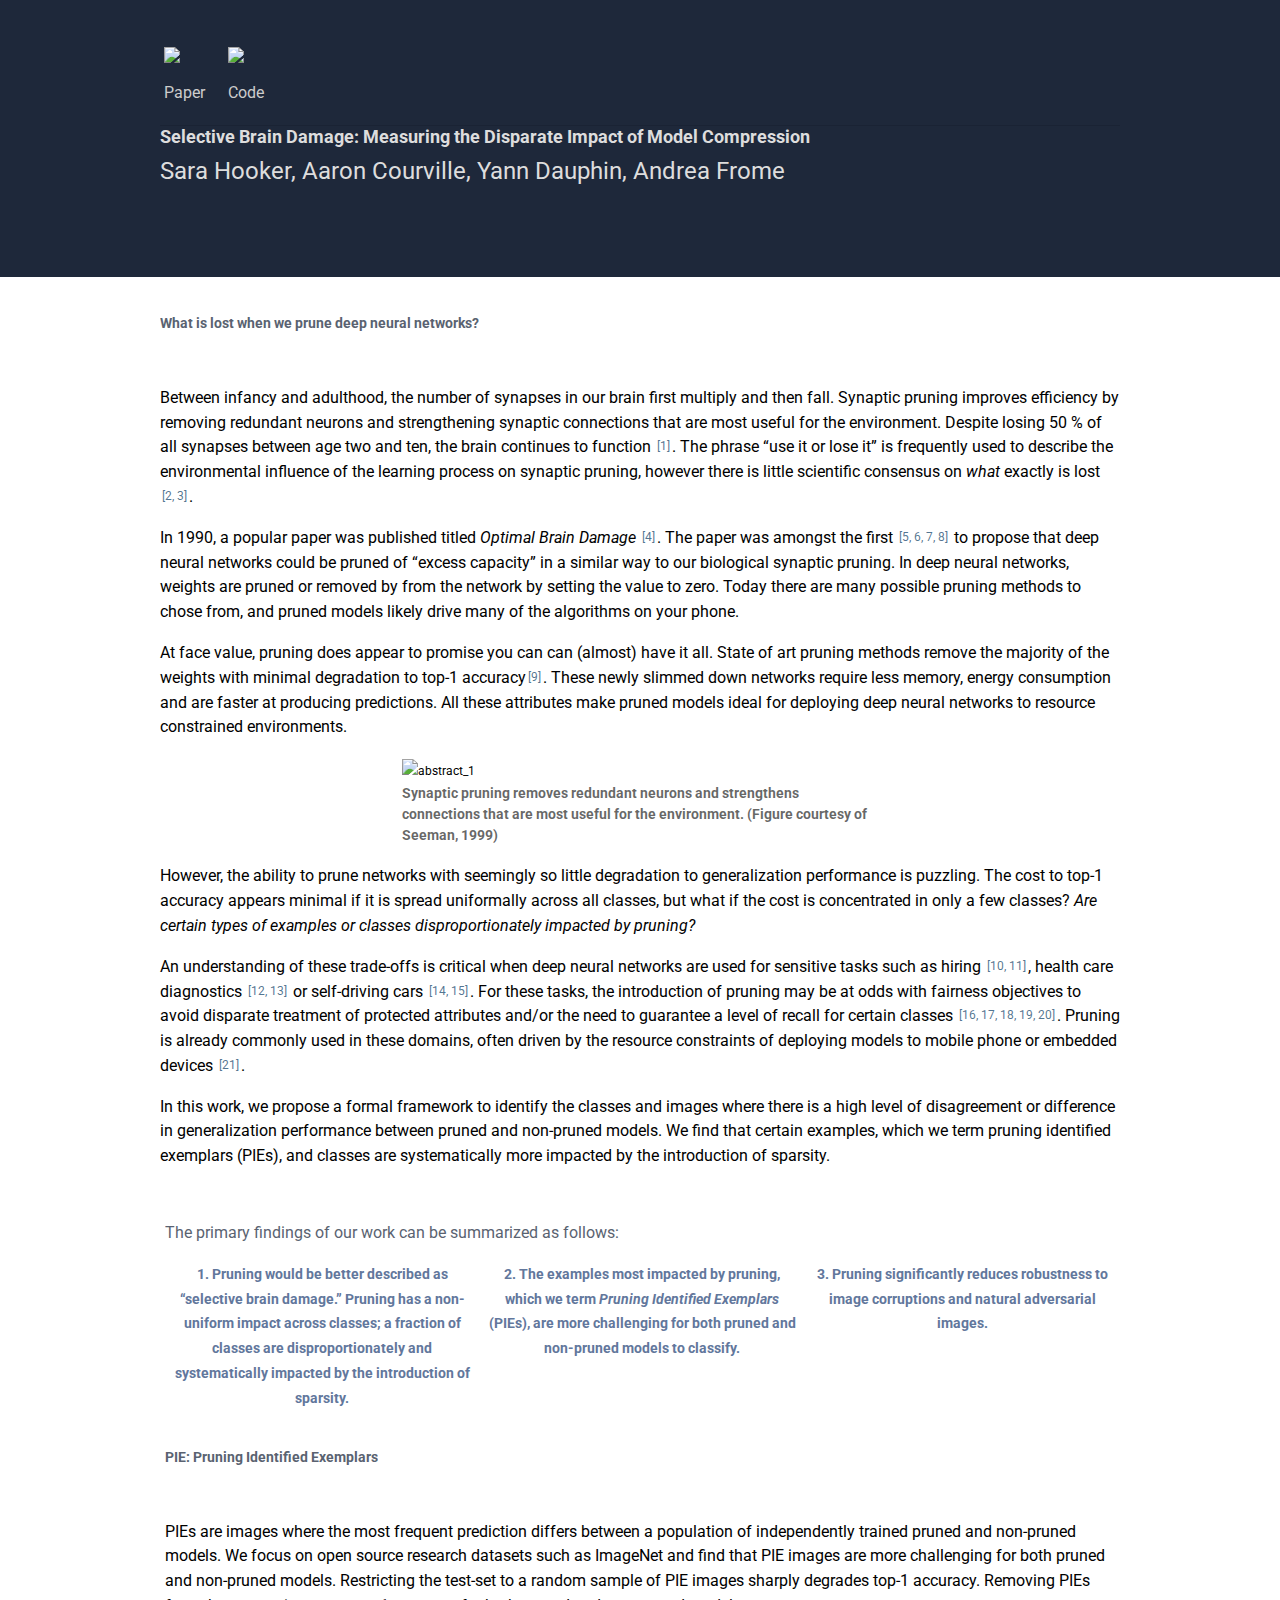
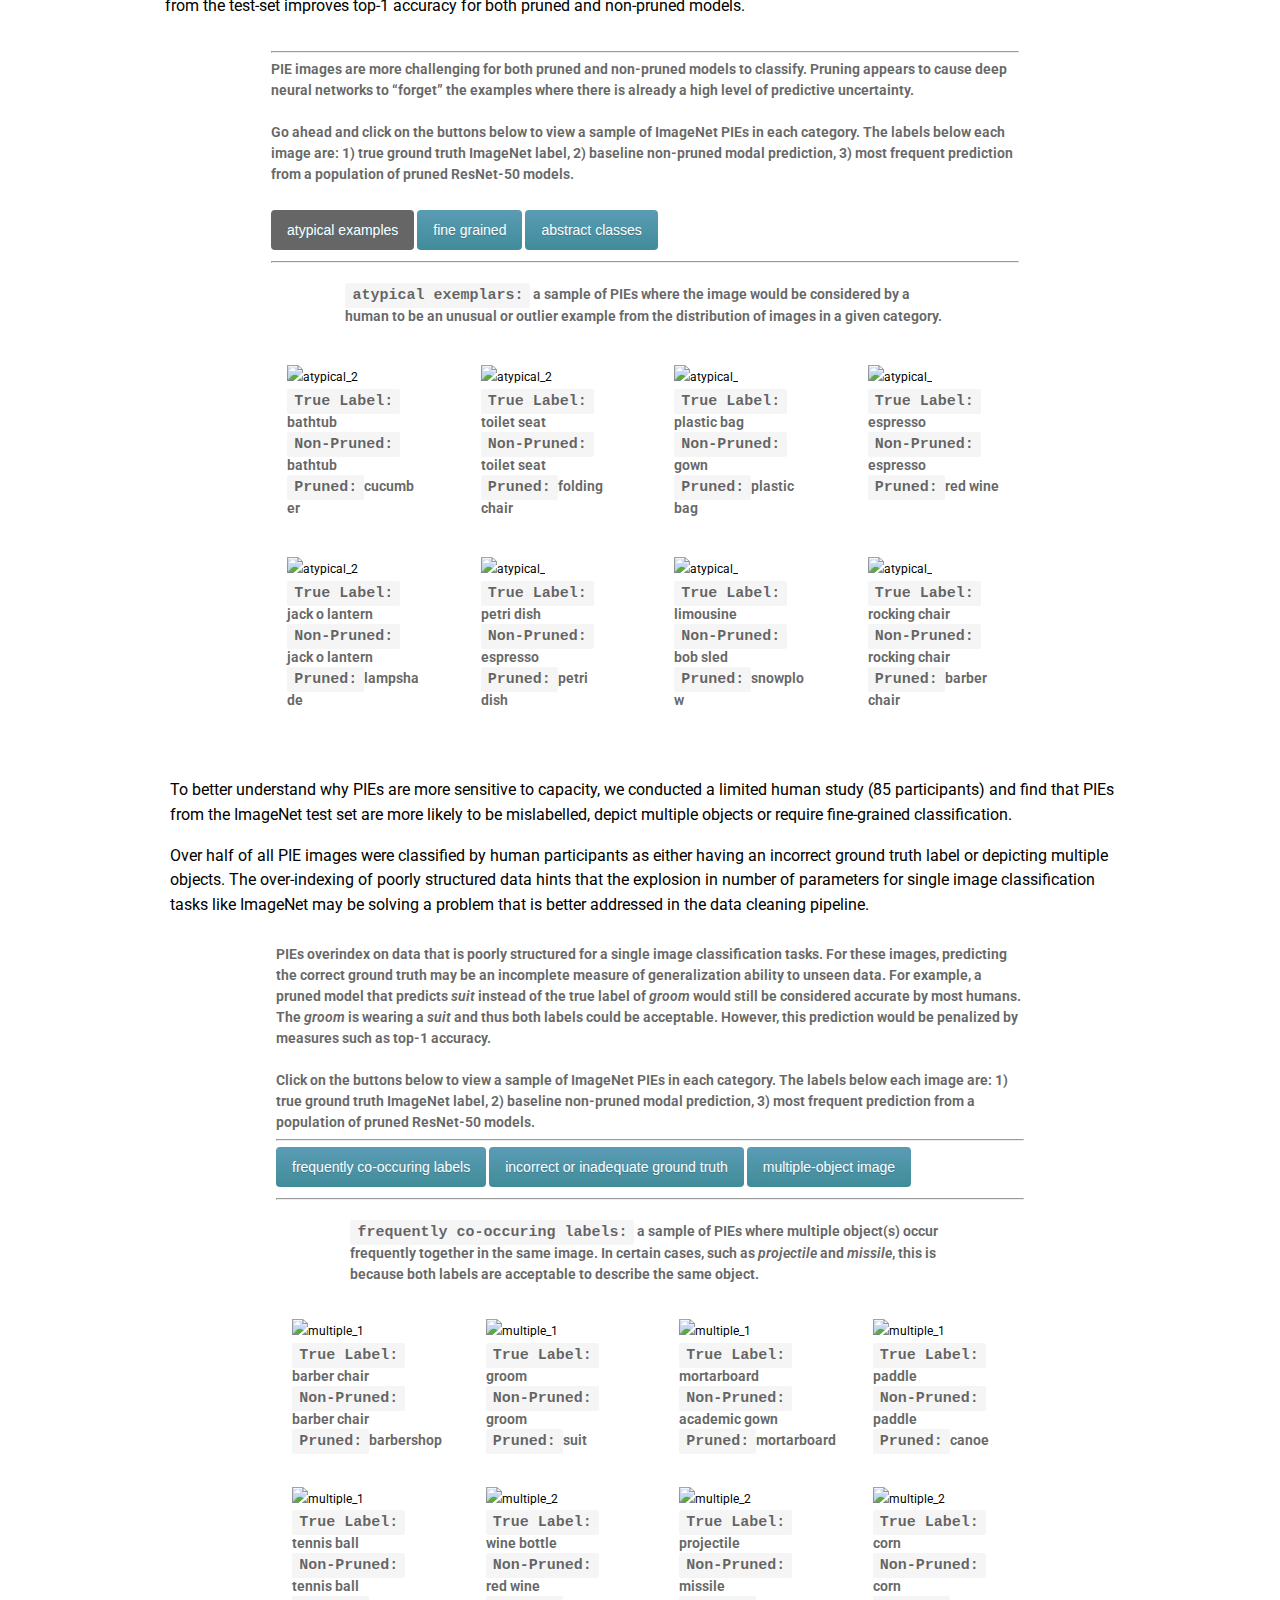
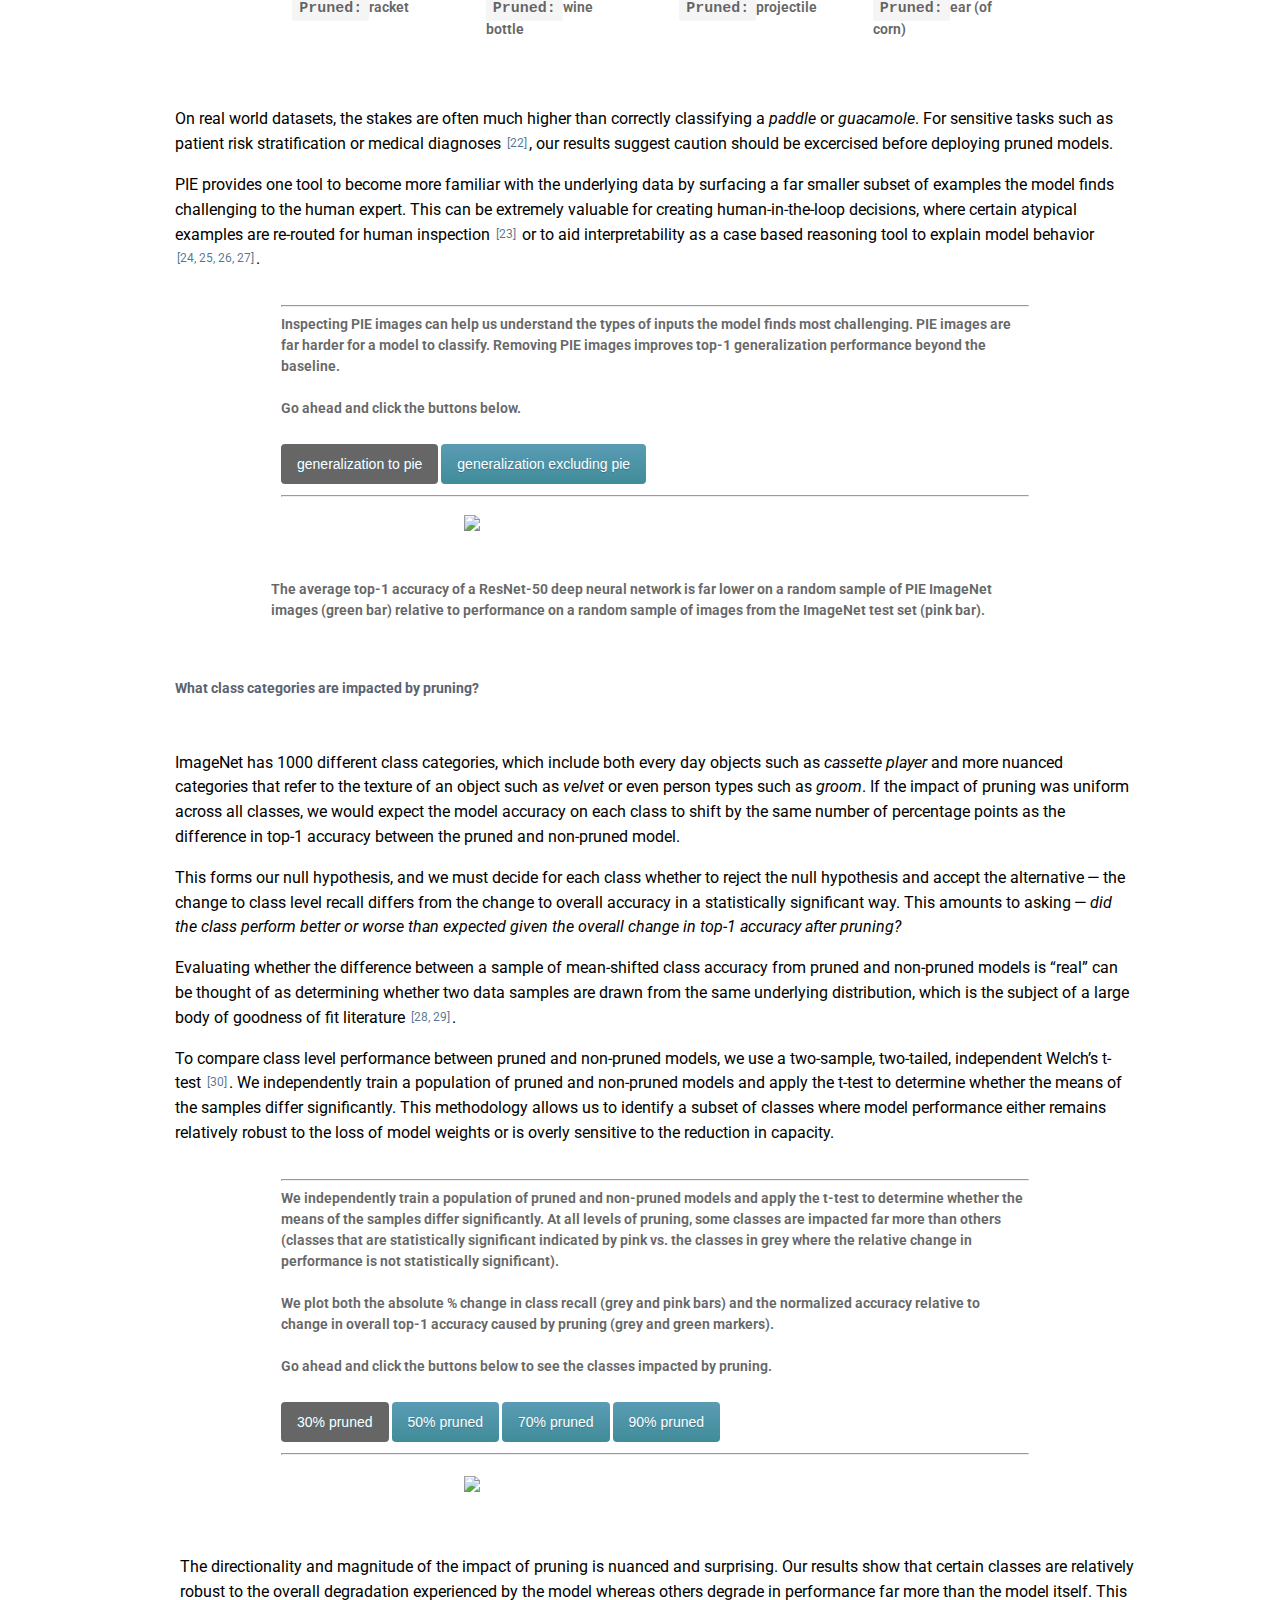
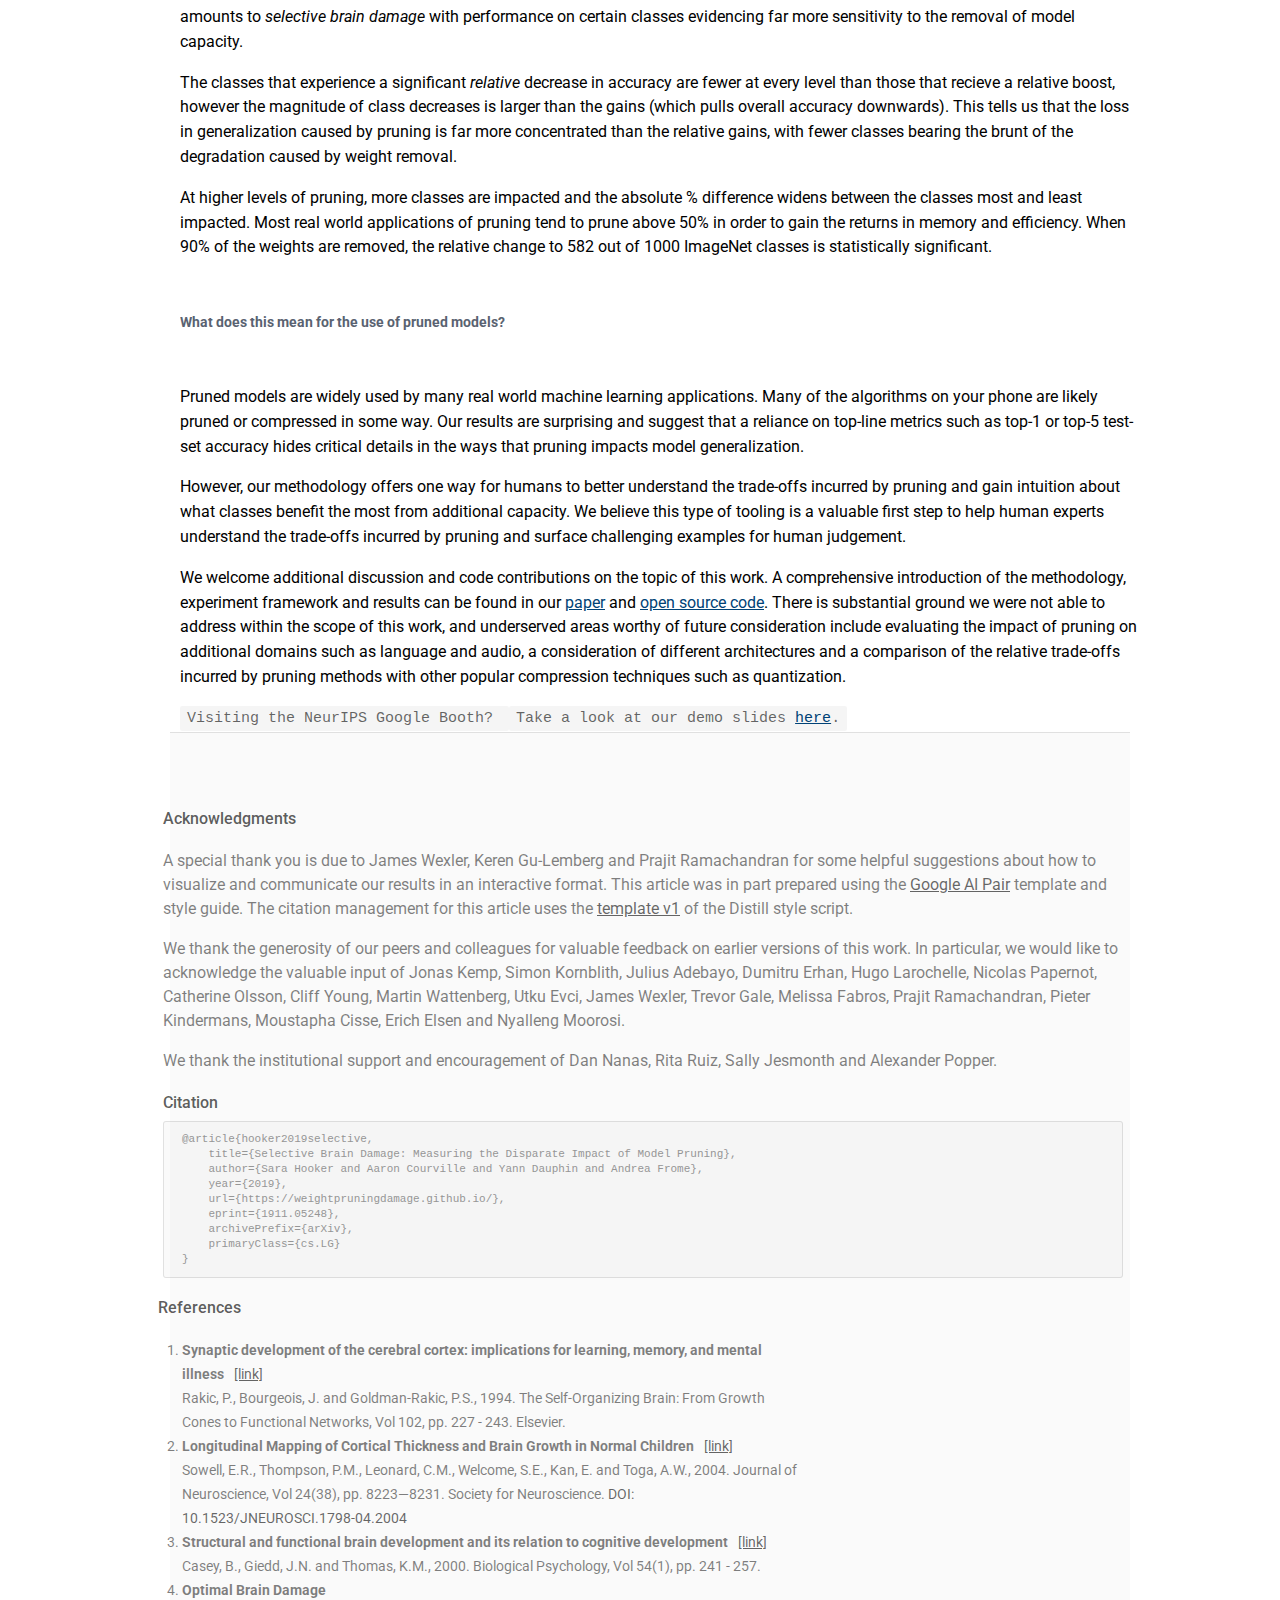
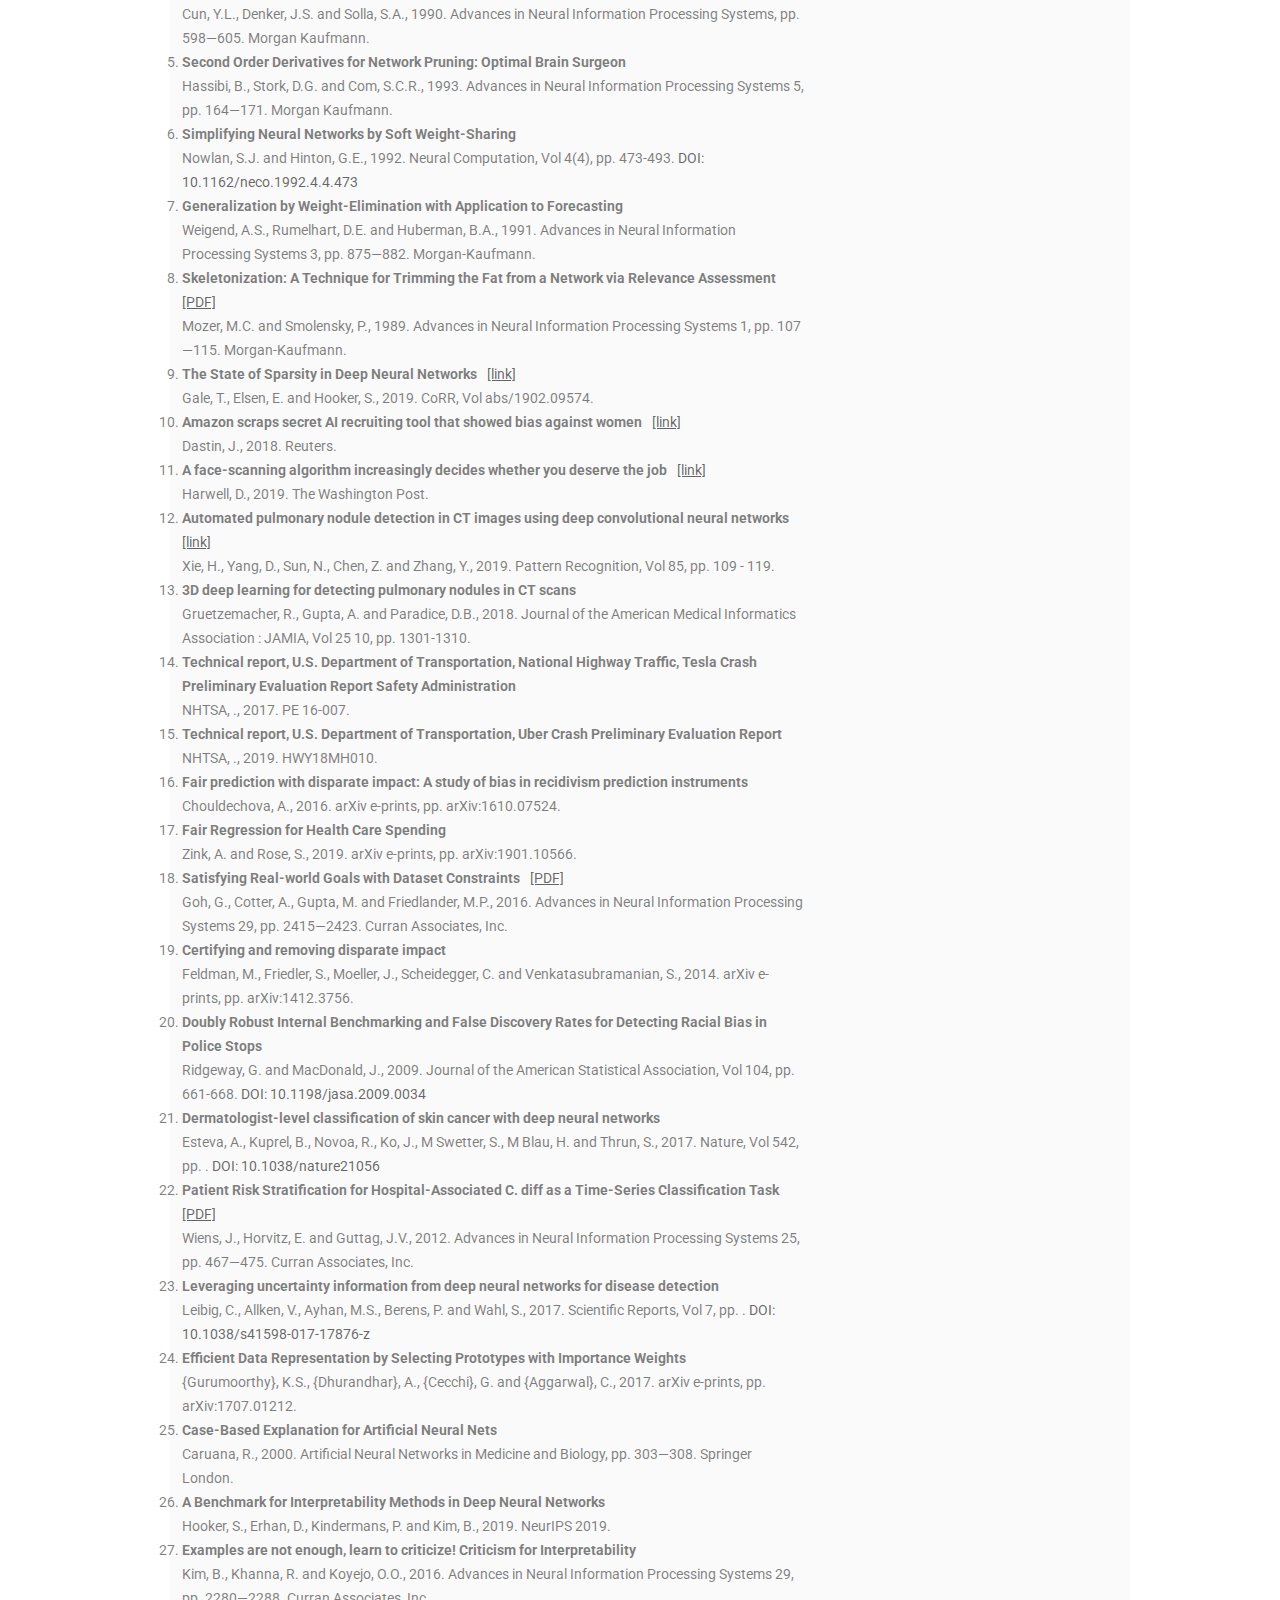
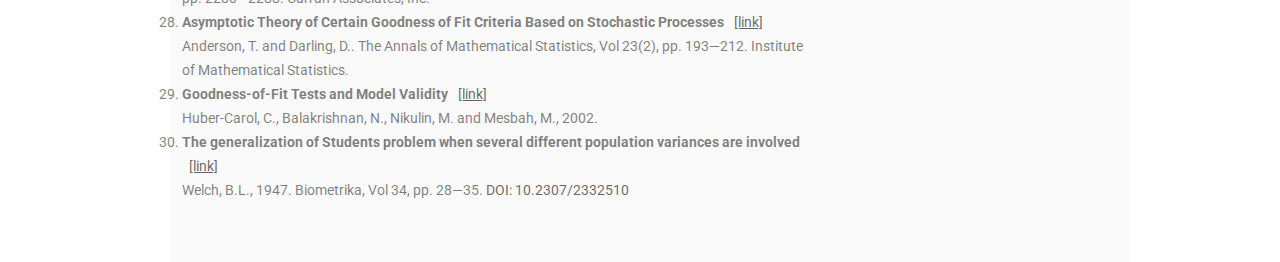
==== commit 8b99f8df: "Update index.html" ====
--- a/index.html
+++ b/index.html
@@ -25,7 +25,10 @@
   <meta name="citation_title" content="Selective Brain Damage: Measuring the Disparate Impact of Model Pruning">
   <meta name="citation_fulltext_html_url" content="https://weightpruningdamage.github.io/">
    <meta name="citation_pdf_url" content="https://arxiv.org/abs/1911.05248">
-  <meta name="citation_doi" content=" 2019arXiv191105248H">
+  <meta name="citation_volume" content="1">
+  <meta name="citation_issue" content="1">
+  <meta name="citation_firstpage" content="e10">
+  <meta name="citation_doi" content=" 2019arXiv191105248V1">
   <meta name="citation_journal_title" content="PIE: Pruning Identified Exemplars">
   <meta name="citation_journal_abbrev" content="PIE: Pruning Identified Exemplars">
   <meta name="citation_fulltext_world_readable" content="">
@@ -39,6 +42,7 @@
   <meta name="citation_author_institution" content="Google Brain">
   <meta name="citation_author" content="Frome, Andrea">
   <meta name="citation_author_institution" content="Google Brain">
+  <meta name="citation_publication_date" content="2019/11/13">
   
   <!-- Global site tag (gtag.js) - Google Analytics -->
 <script async src="https://www.googletagmanager.com/gtag/js?id=UA-152824096-1"></script>
@@ -487,7 +491,7 @@
             
            <p>In 1990, a popular paper was published titled <i>Optimal Brain Damage</i> 
               <dt-cite key="Cun90optimalbrain"></dt-cite>. 
-              The paper was amongst the first  <dt-cite key="Hassibi93secondorder,1992_nowlan_hinton,NIPS1990_Andreas_weight_elimination"></dt-cite> to propose that deep neural networks could be pruned of "excess capacity" in a similar way 
+              The paper was amongst the first  <dt-cite key="Hassibi93secondorder,1992_nowlan_hinton,NIPS1990_Andreas_weight_elimination,Mozer1988"></dt-cite> to propose that deep neural networks could be pruned of "excess capacity" in a similar way 
               to our biological synaptic pruning. In deep neural networks, weights are pruned or removed by 
               from the network by setting the value to zero.
               Today there are many possible pruning methods to chose from, and pruned models likely drive many of the algorithms on your phone.</p>
@@ -1800,6 +1804,17 @@
        URL = {https://doi.org/10.2307/2332510},
 }
 
+@incollection{Mozer1988,
+title = {Skeletonization: A Technique for Trimming the Fat from a Network via Relevance Assessment},
+author = {Mozer, Michael C and Paul Smolensky},
+booktitle = {Advances in Neural Information Processing Systems 1},
+editor = {D. S. Touretzky},
+pages = {107--115},
+year = {1989},
+publisher = {Morgan-Kaufmann},
+url = {http://papers.nips.cc/paper/119-skeletonization-a-technique-for-trimming-the-fat-from-a-network-via-relevance-assessment.pdf}
+}
+
 @article{Sowell8223,
 	author = {Sowell, Elizabeth R. and Thompson, Paul M. and Leonard, Christiana M. and Welcome, Suzanne E. and Kan, Eric and Toga, Arthur W.},
 	title = {Longitudinal Mapping of Cortical Thickness and Brain Growth in Normal Children},
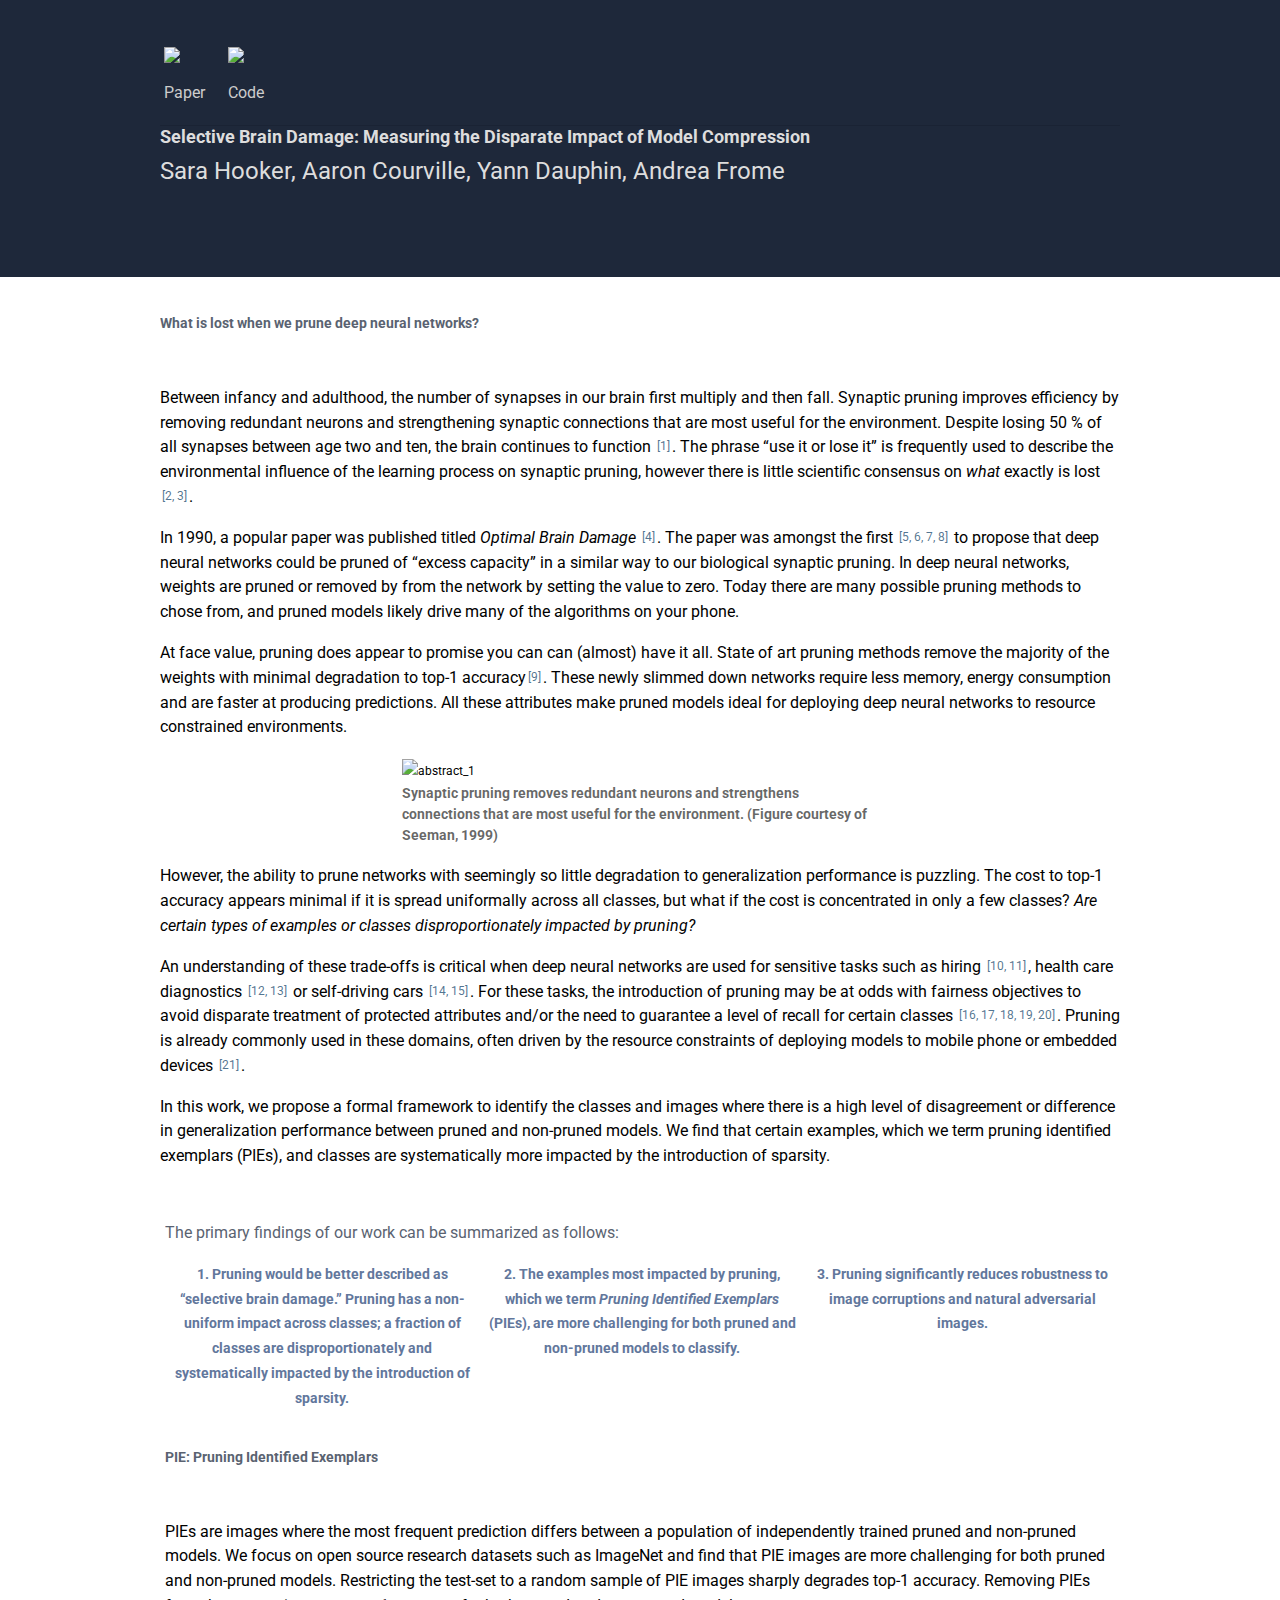
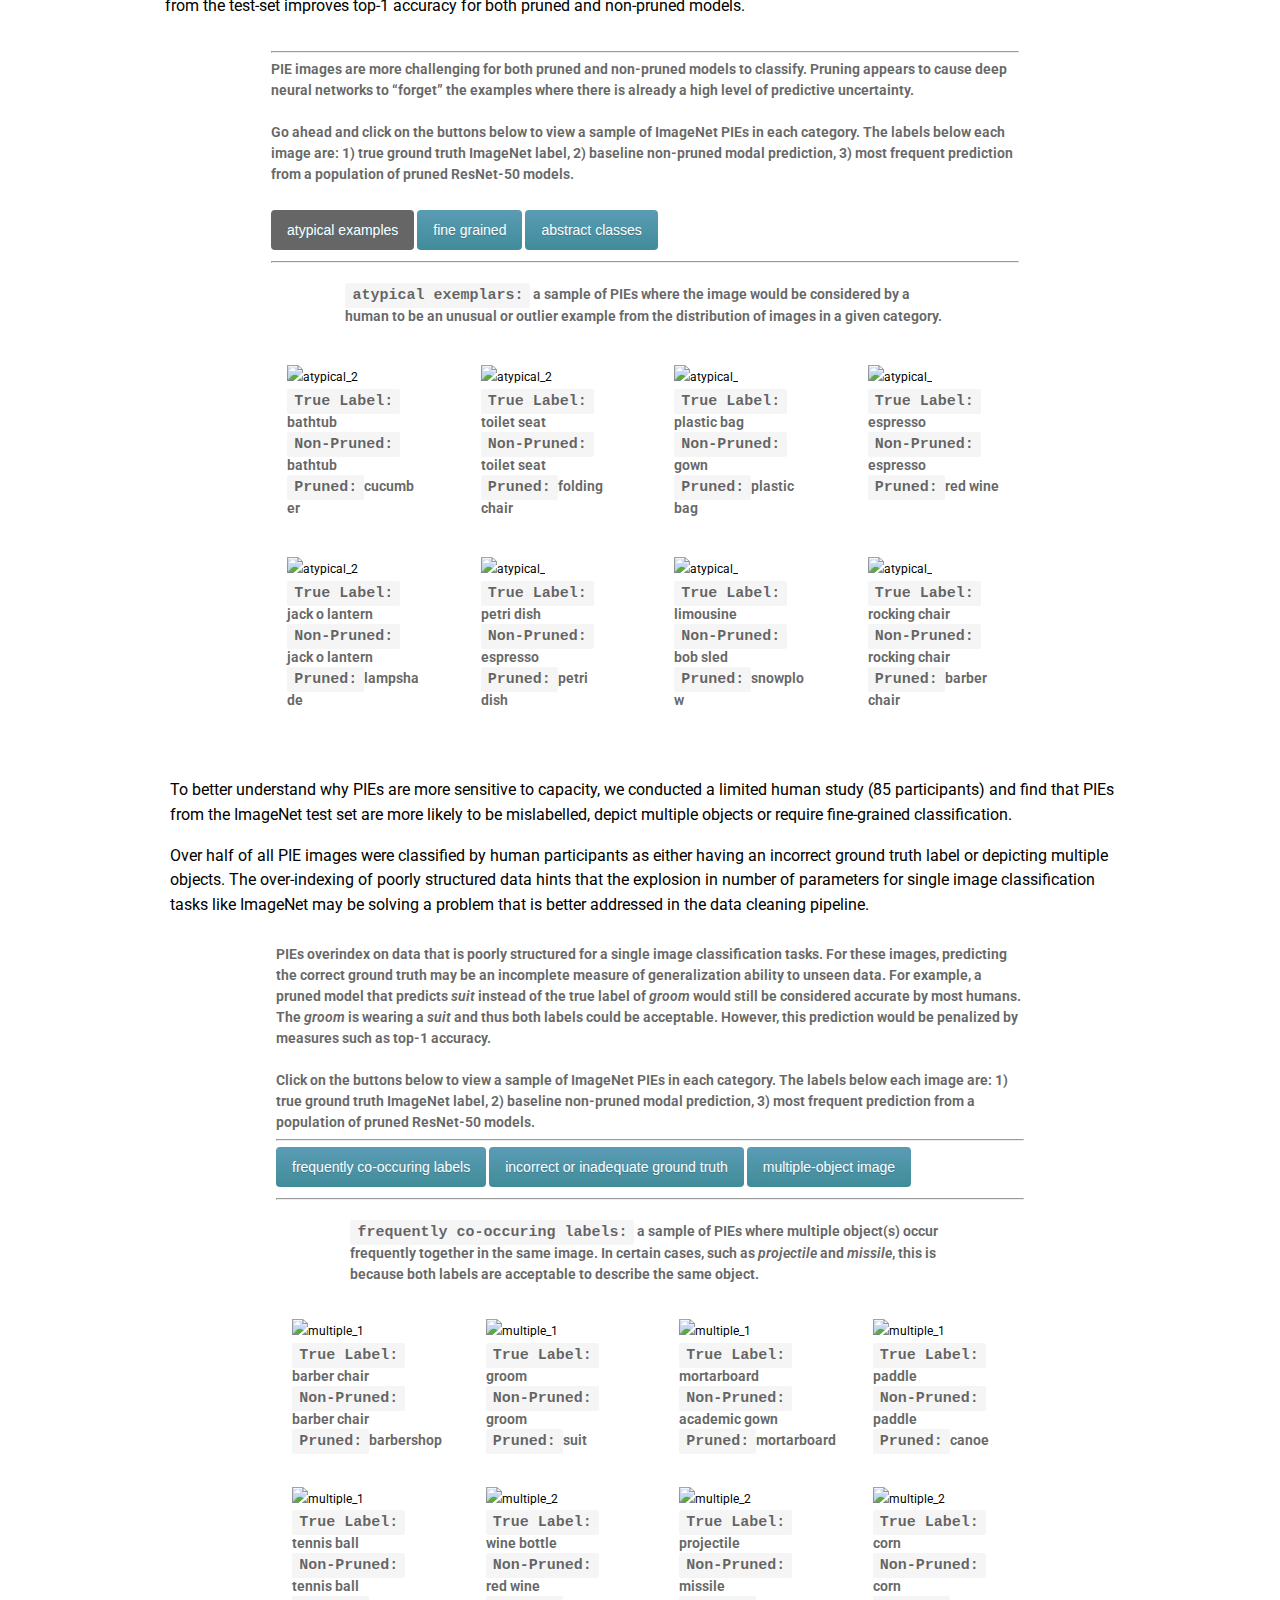
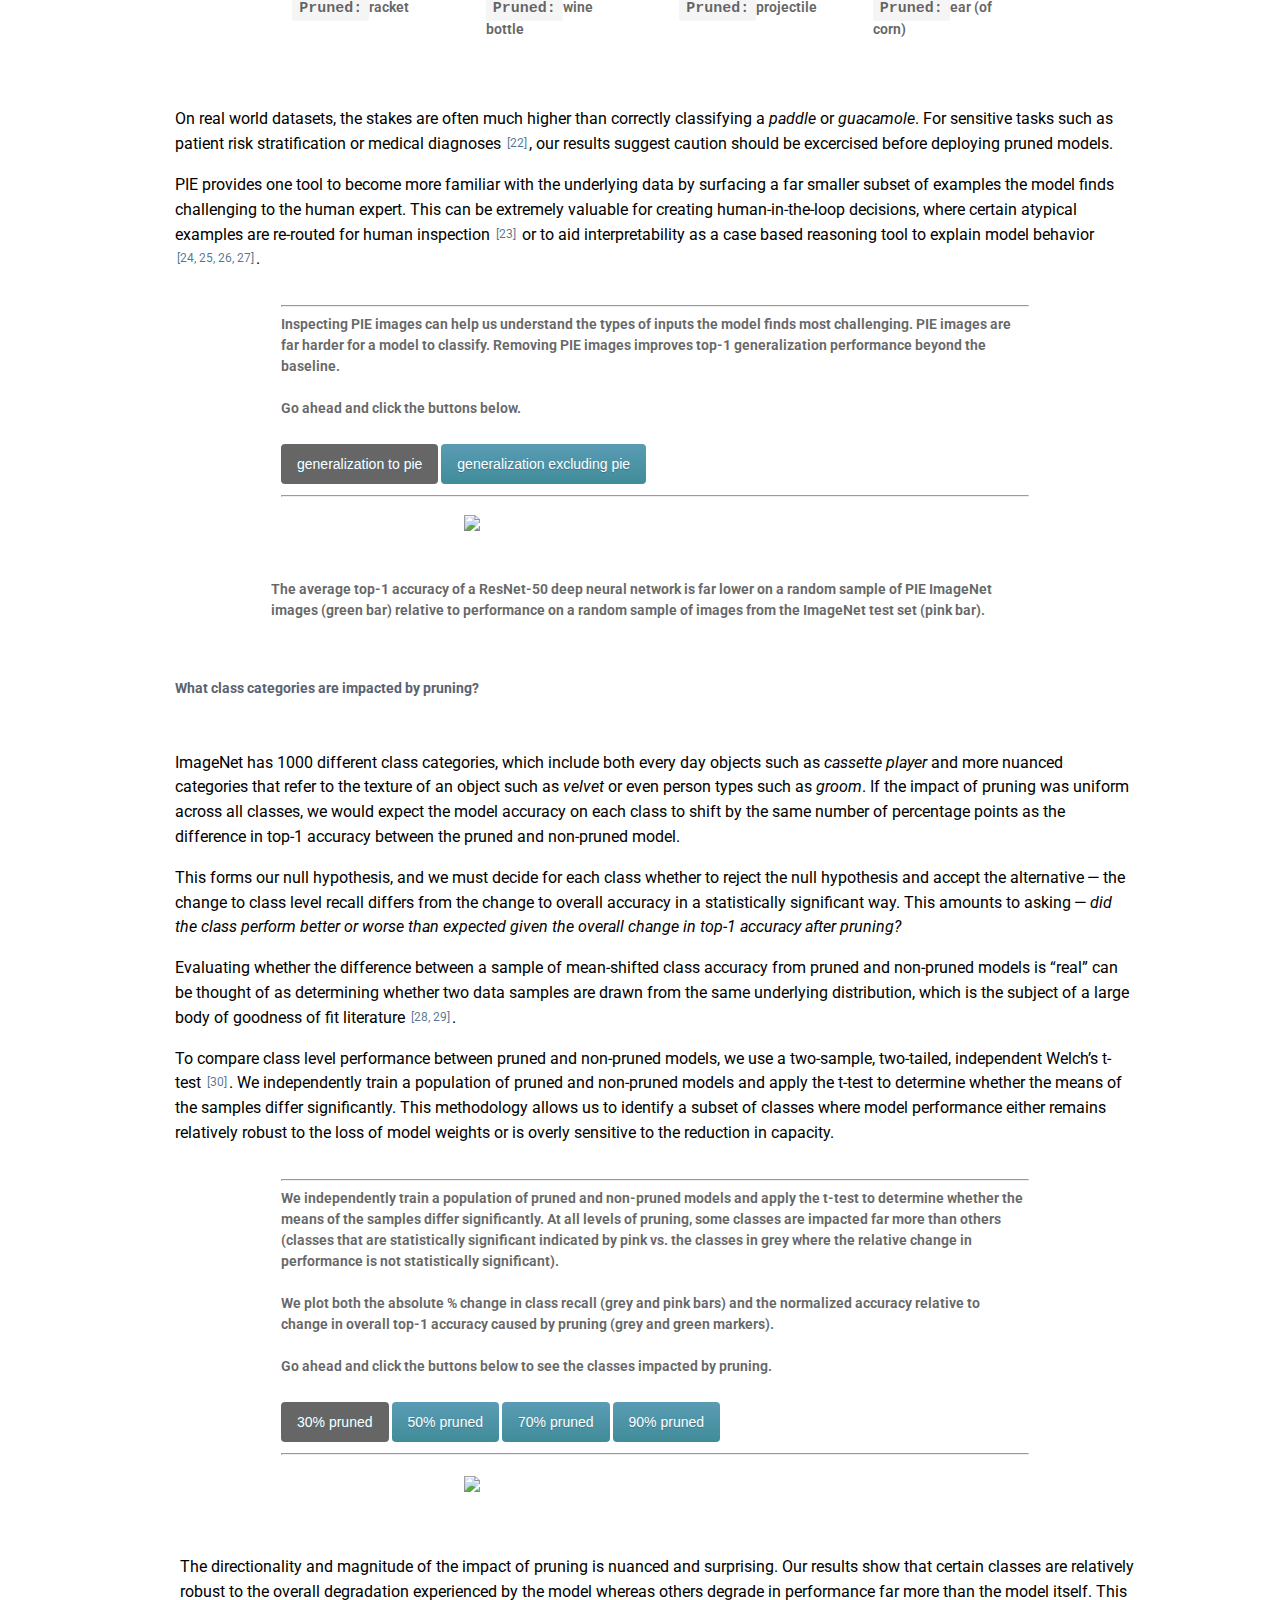
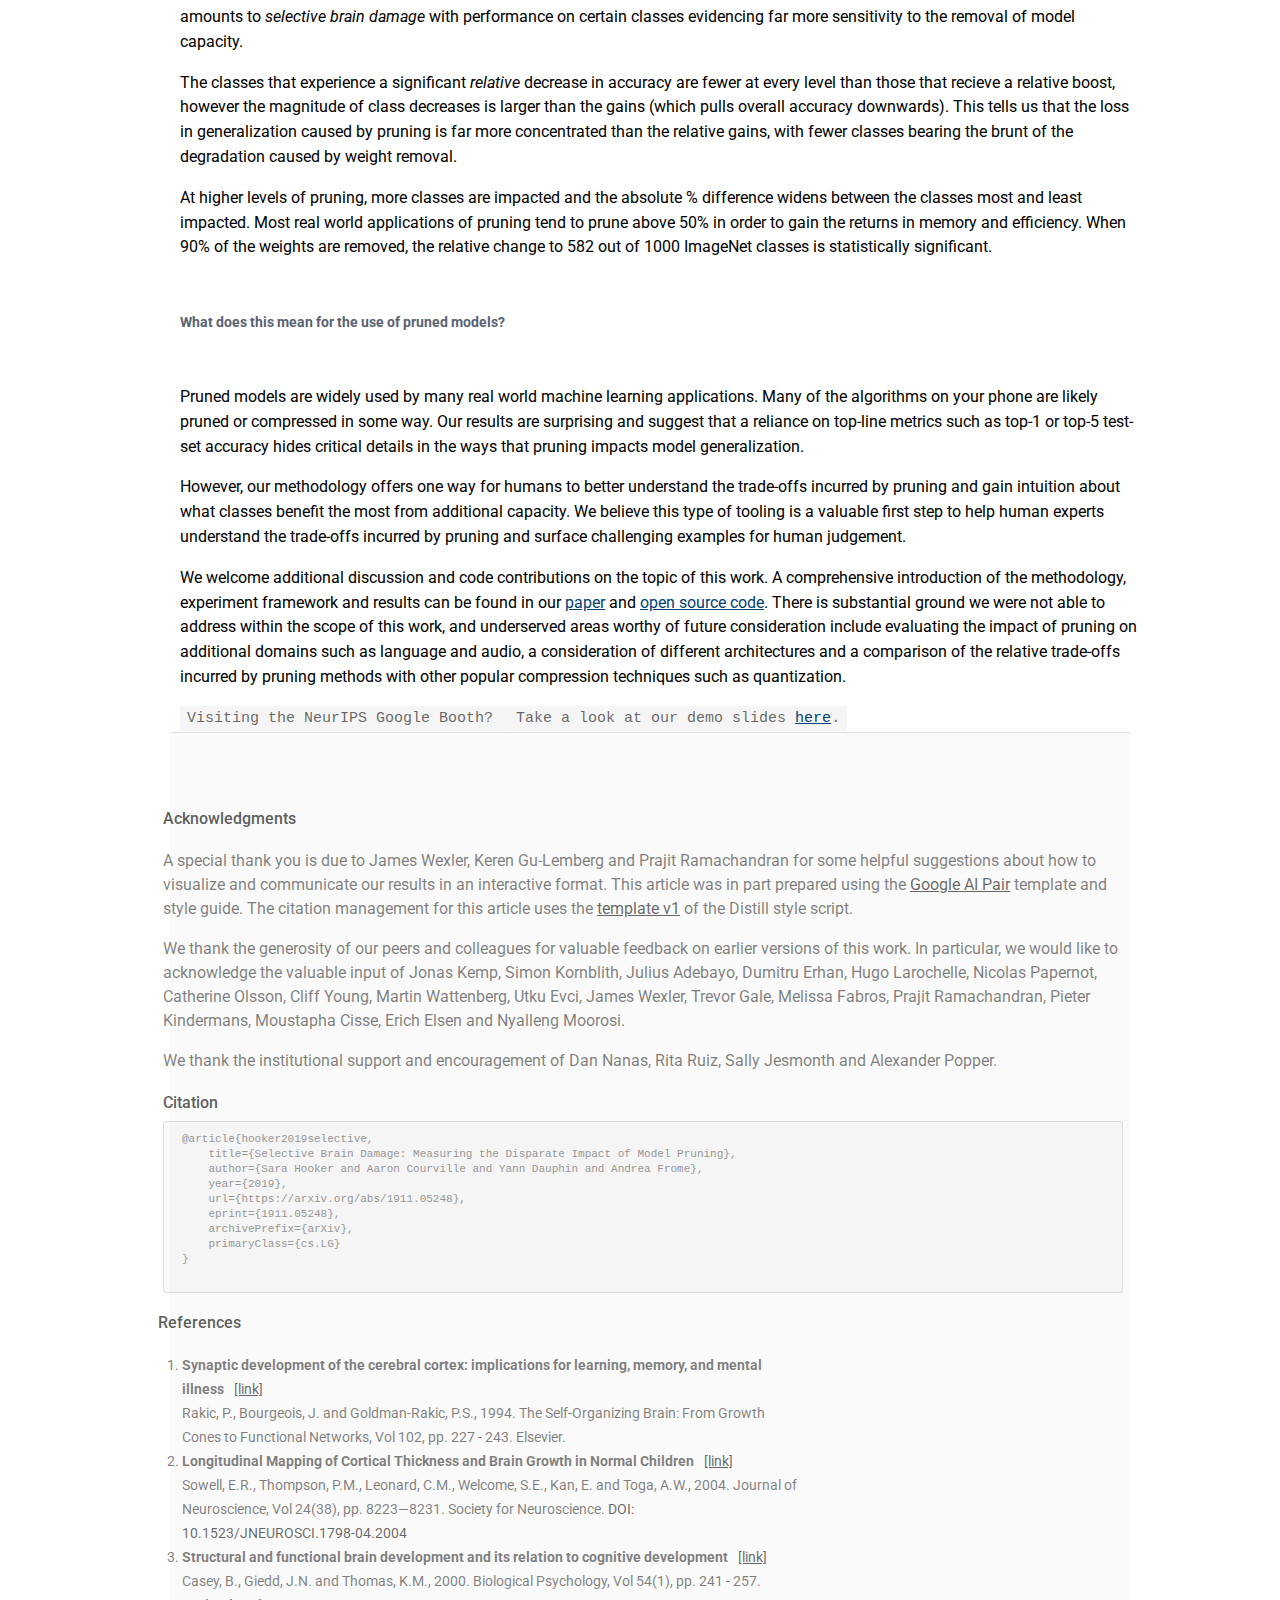
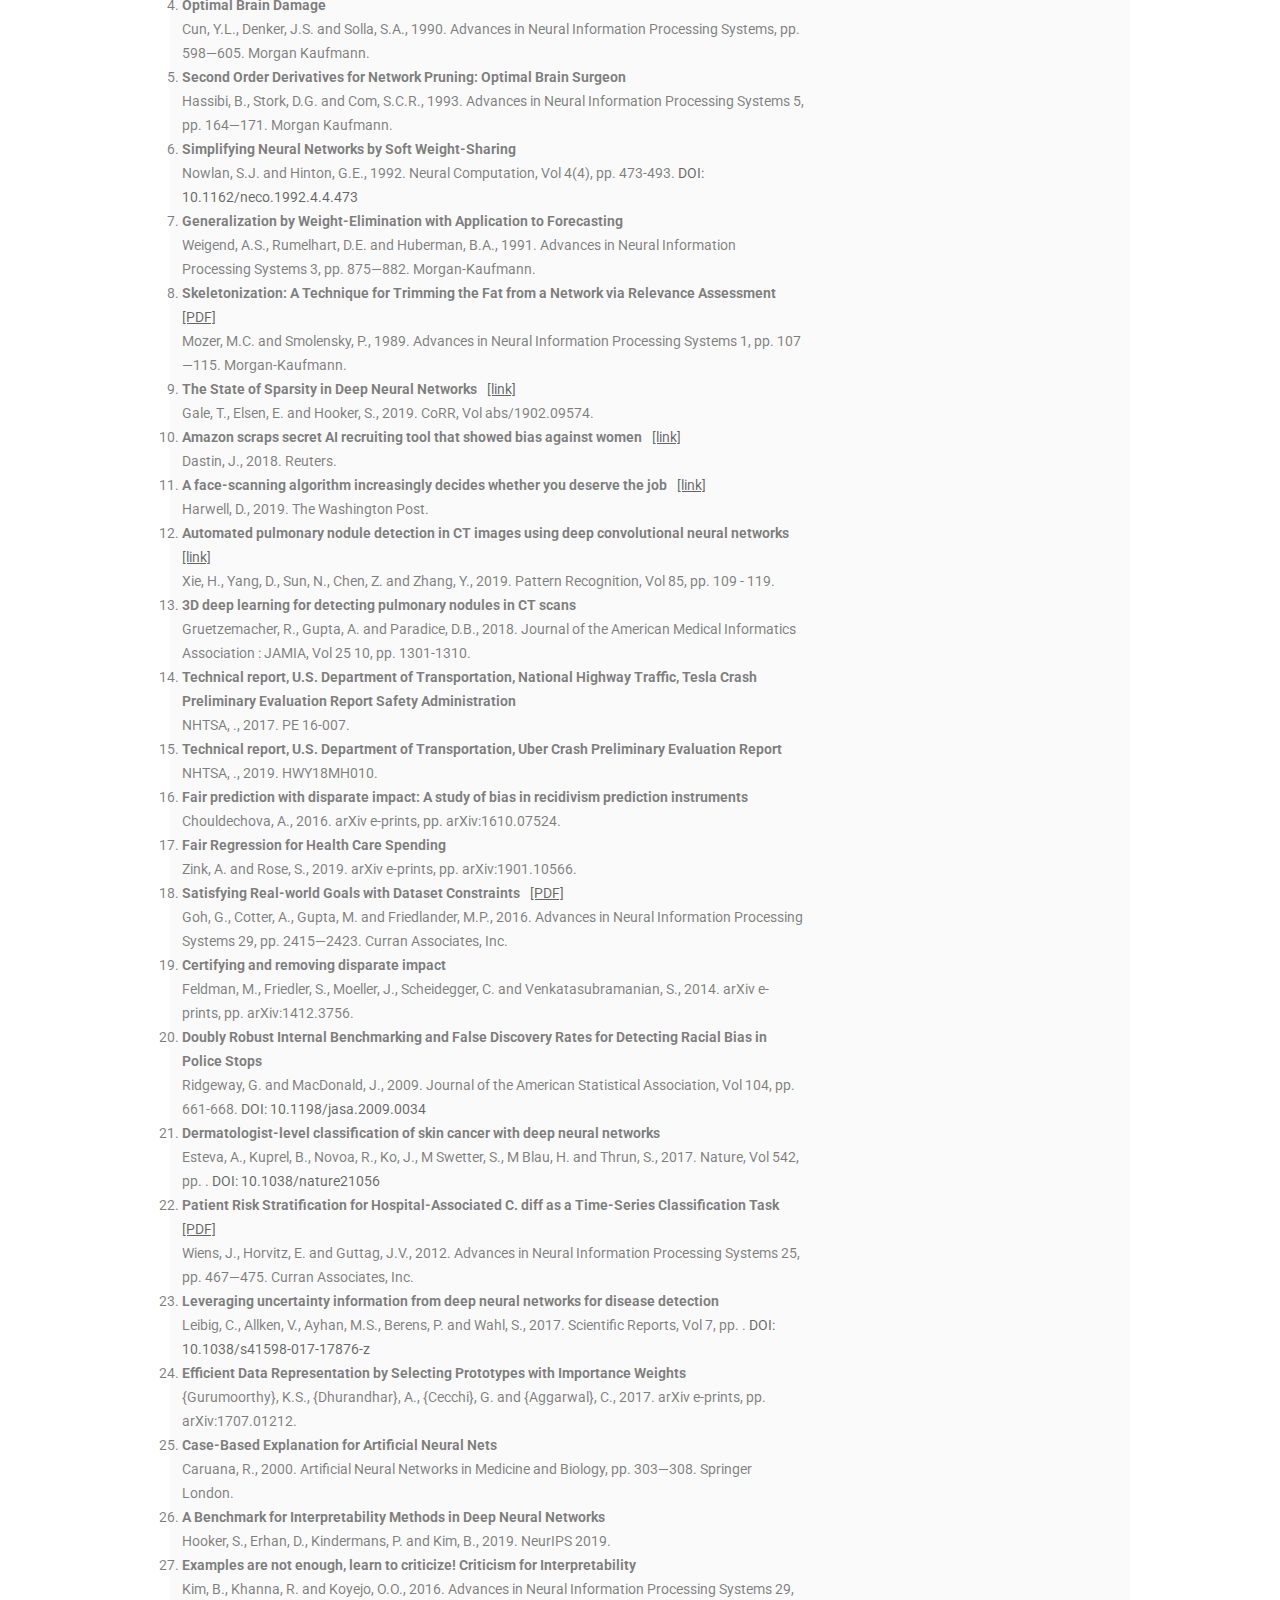
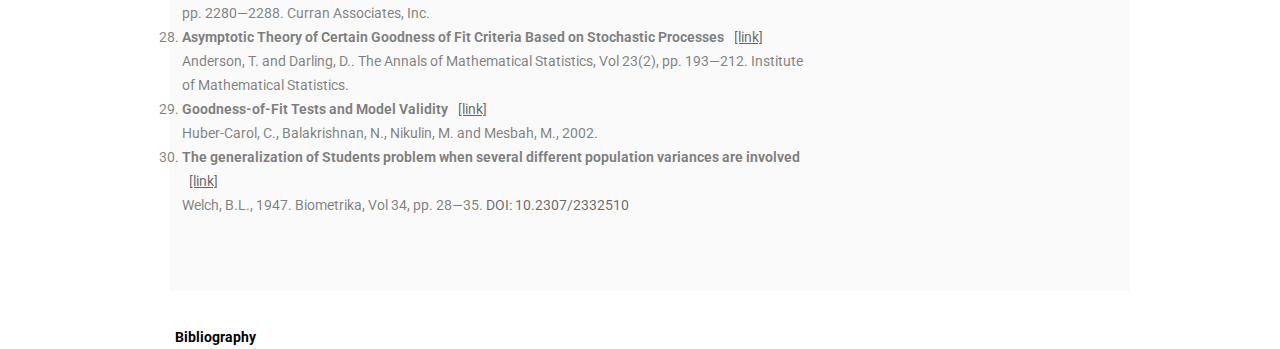
==== commit cad700c7: "Update index.html" ====
--- a/index.html
+++ b/index.html
@@ -25,15 +25,7 @@
   <meta name="citation_title" content="Selective Brain Damage: Measuring the Disparate Impact of Model Pruning">
   <meta name="citation_fulltext_html_url" content="https://weightpruningdamage.github.io/">
    <meta name="citation_pdf_url" content="https://arxiv.org/abs/1911.05248">
-  <meta name="citation_volume" content="1">
-  <meta name="citation_issue" content="1">
-  <meta name="citation_firstpage" content="e10">
-  <meta name="citation_doi" content=" 2019arXiv191105248V1">
-  <meta name="citation_journal_title" content="PIE: Pruning Identified Exemplars">
-  <meta name="citation_journal_abbrev" content="PIE: Pruning Identified Exemplars">
   <meta name="citation_fulltext_world_readable" content="">
-   <meta name="citation_volume" content="1">
-  <meta name="citation_issue" content="1">
   <meta name="citation_author" content="Hooker, Sara">
   <meta name="citation_author_institution" content="Google Brain">
   <meta name="citation_author" content="Courville, Aaron">
@@ -1640,14 +1632,19 @@
     title={Selective Brain Damage: Measuring the Disparate Impact of Model Pruning},
     author={Sara Hooker and Aaron Courville and Yann Dauphin and Andrea Frome},
     year={2019},
-    url={https://weightpruningdamage.github.io/},
+    url={https://arxiv.org/abs/1911.05248},
     eprint={1911.05248},
     archivePrefix={arXiv},
     primaryClass={cs.LG}
-}</pre>
+}
+
+</pre>
 </div>
 </dt-appendix>
-
+	
+<div class="description_">  
+<h3>Bibliography</h3>
+</div>
 <script type="text/bibliography">
 
 @article{false_discovery_rates,
